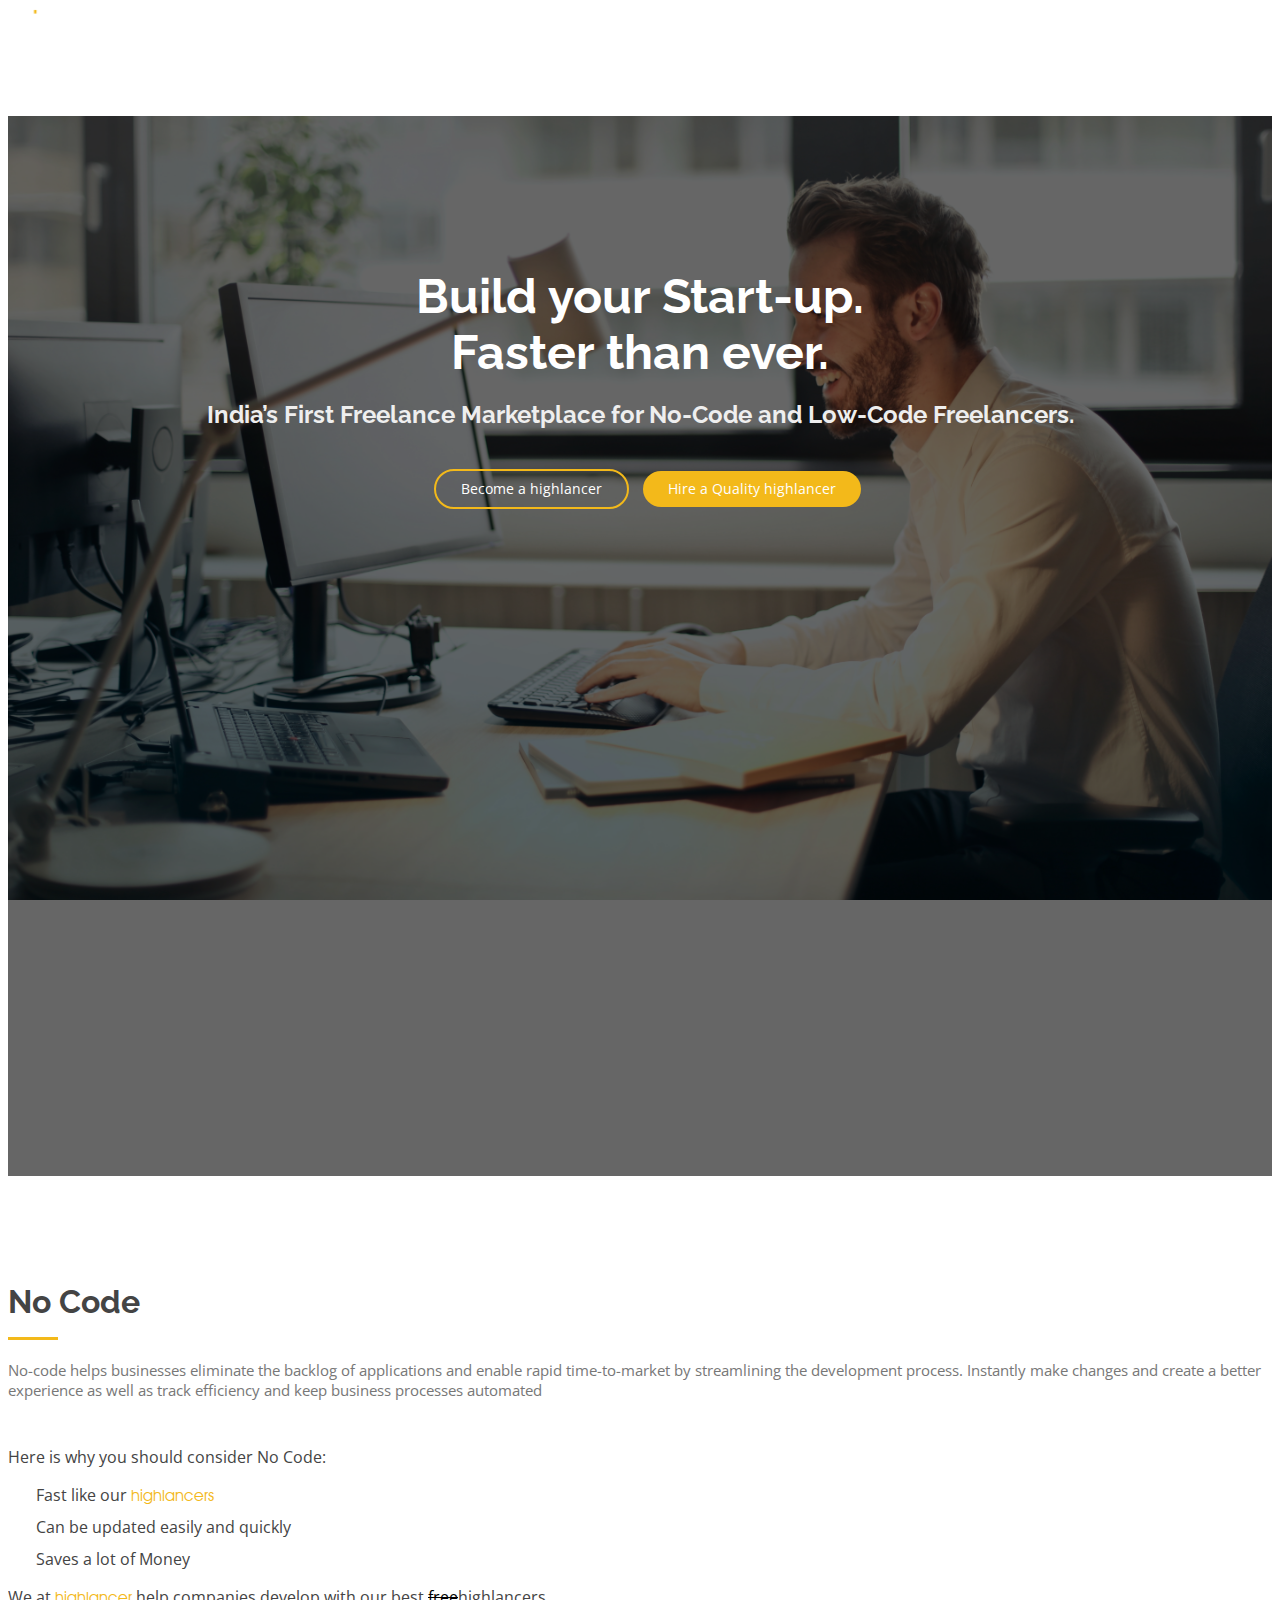
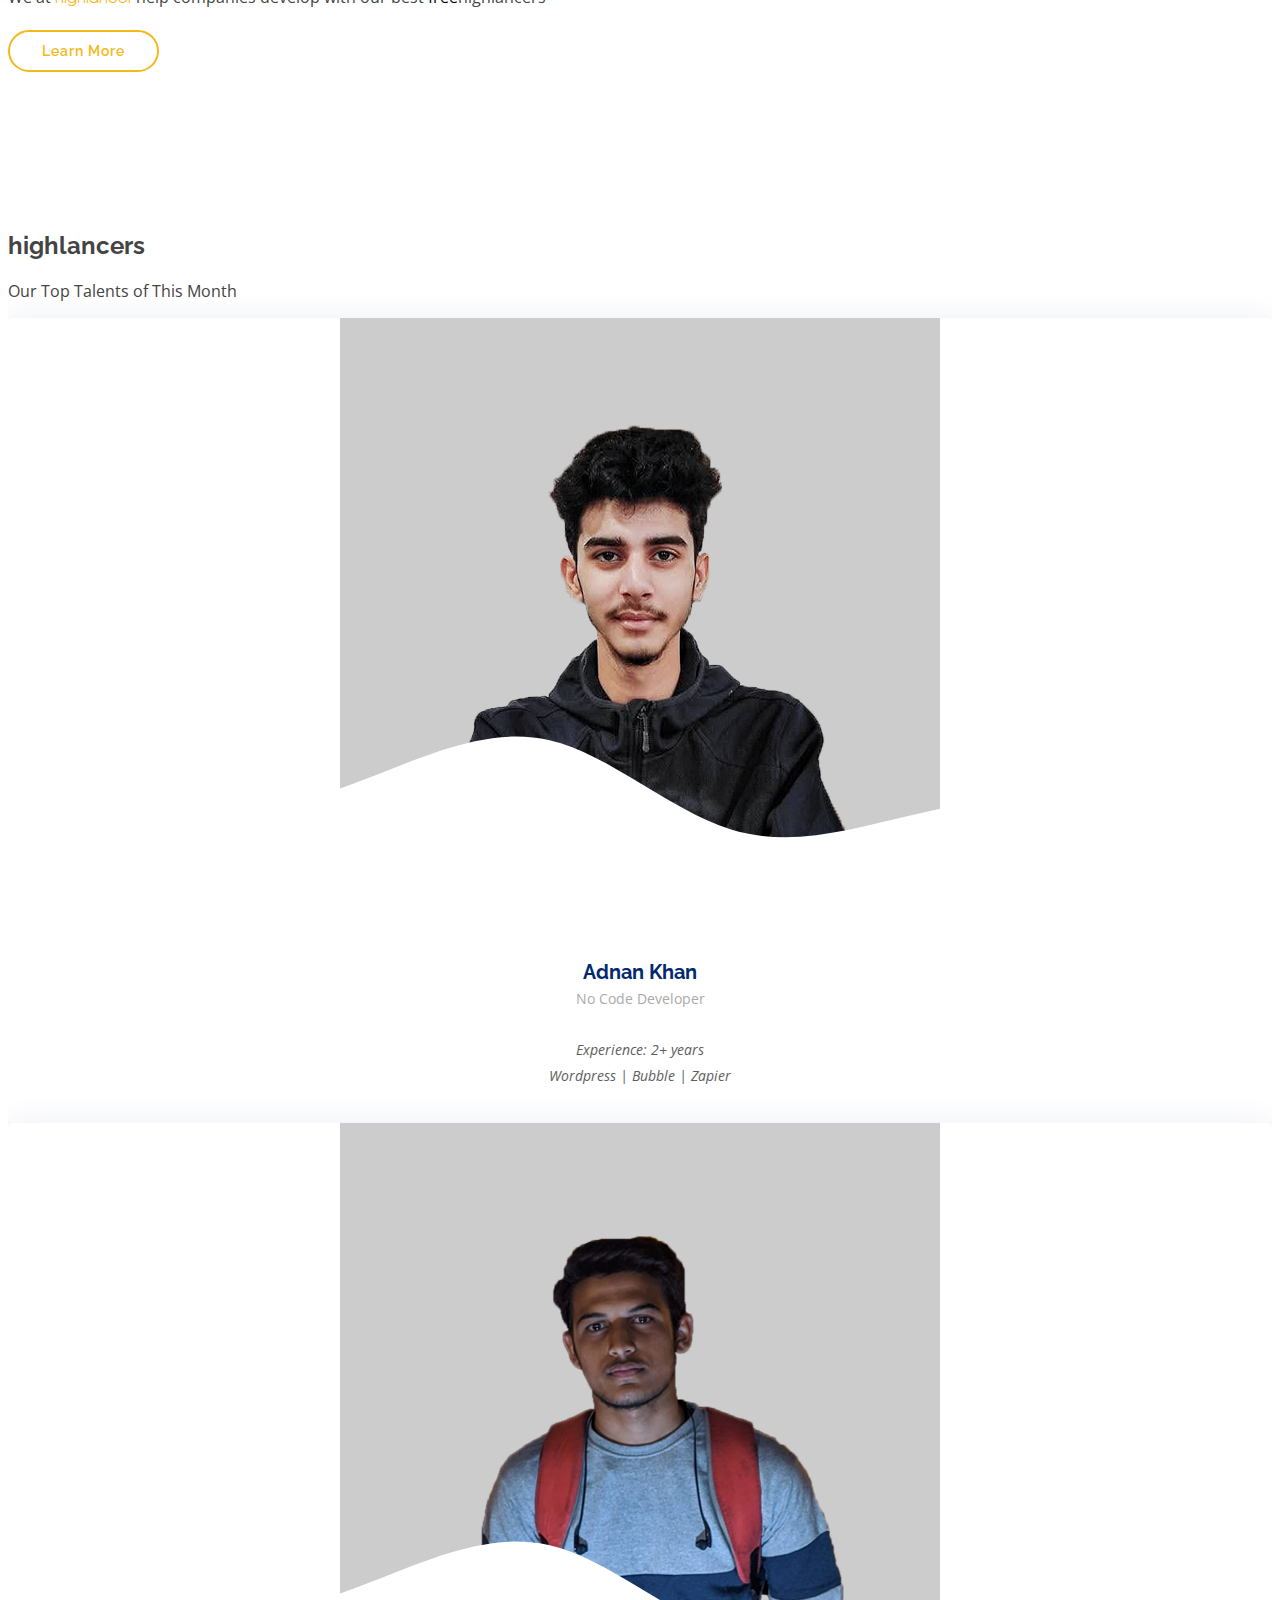
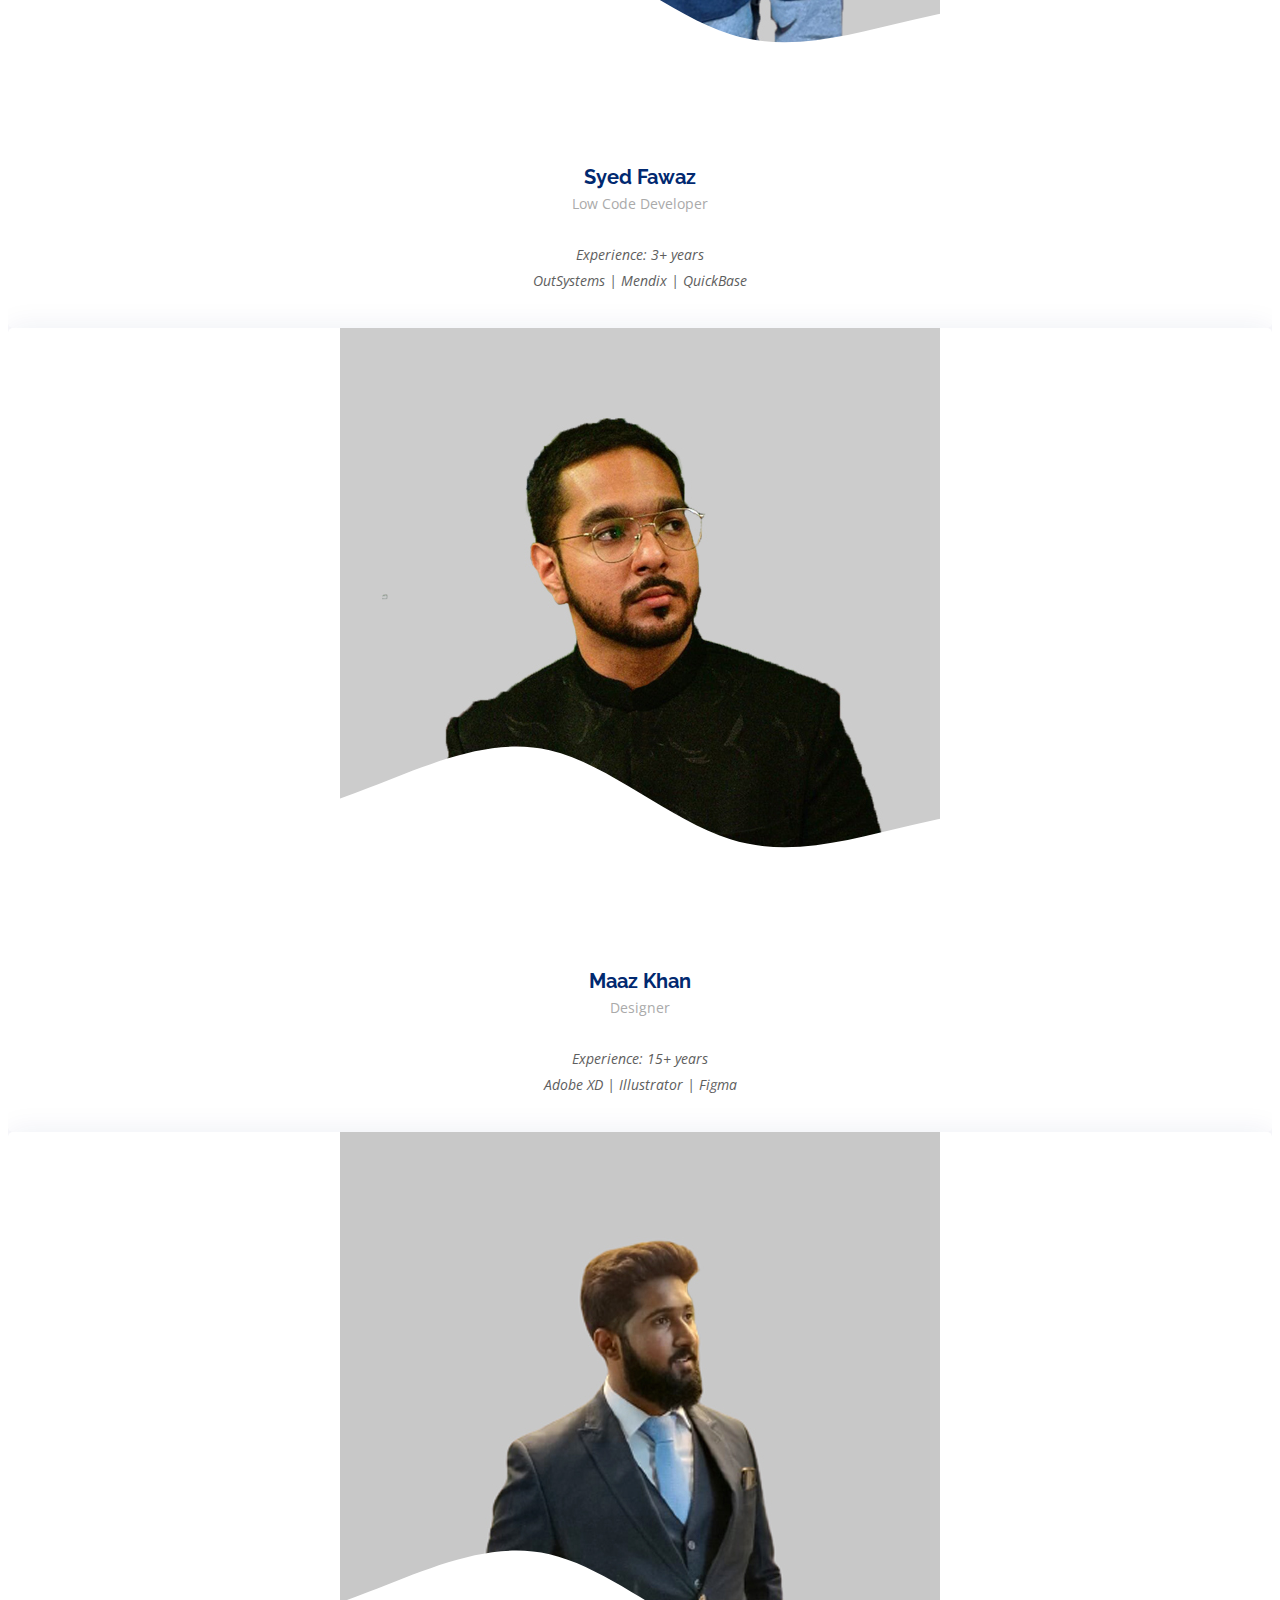
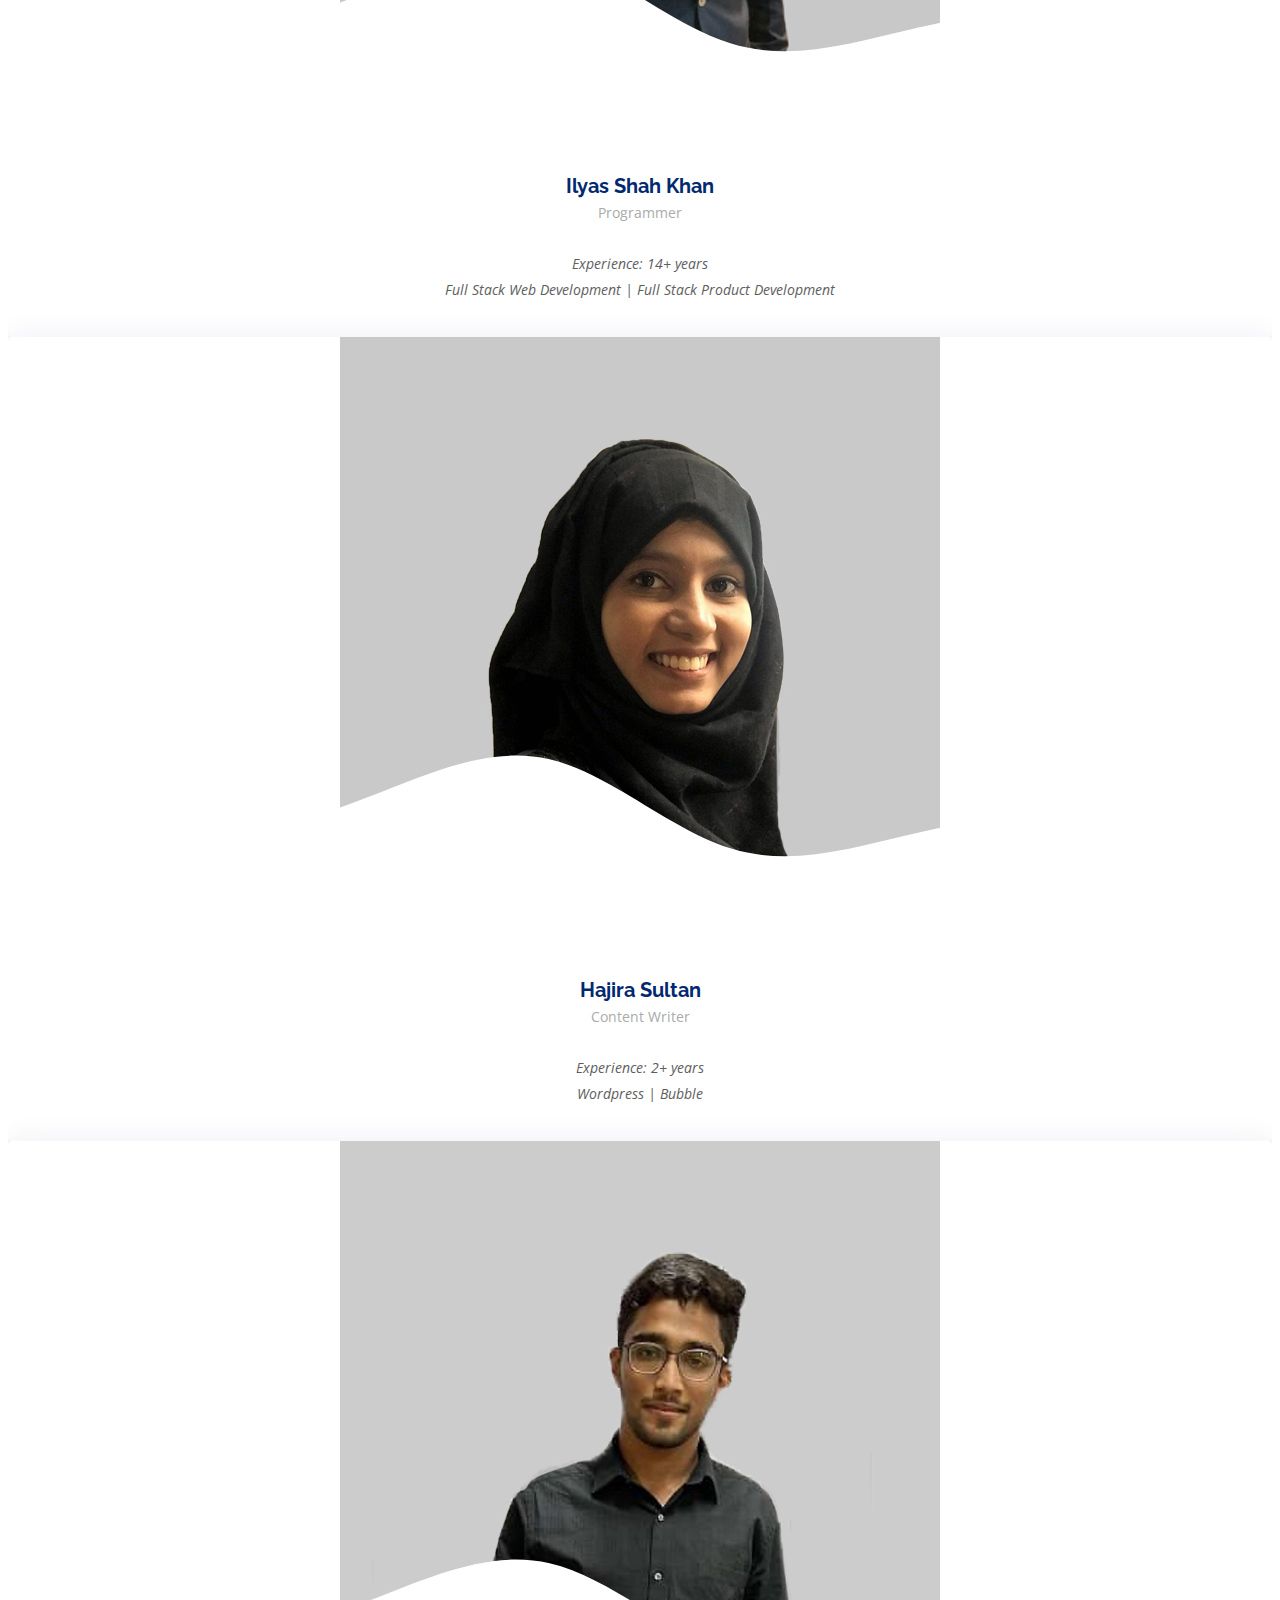
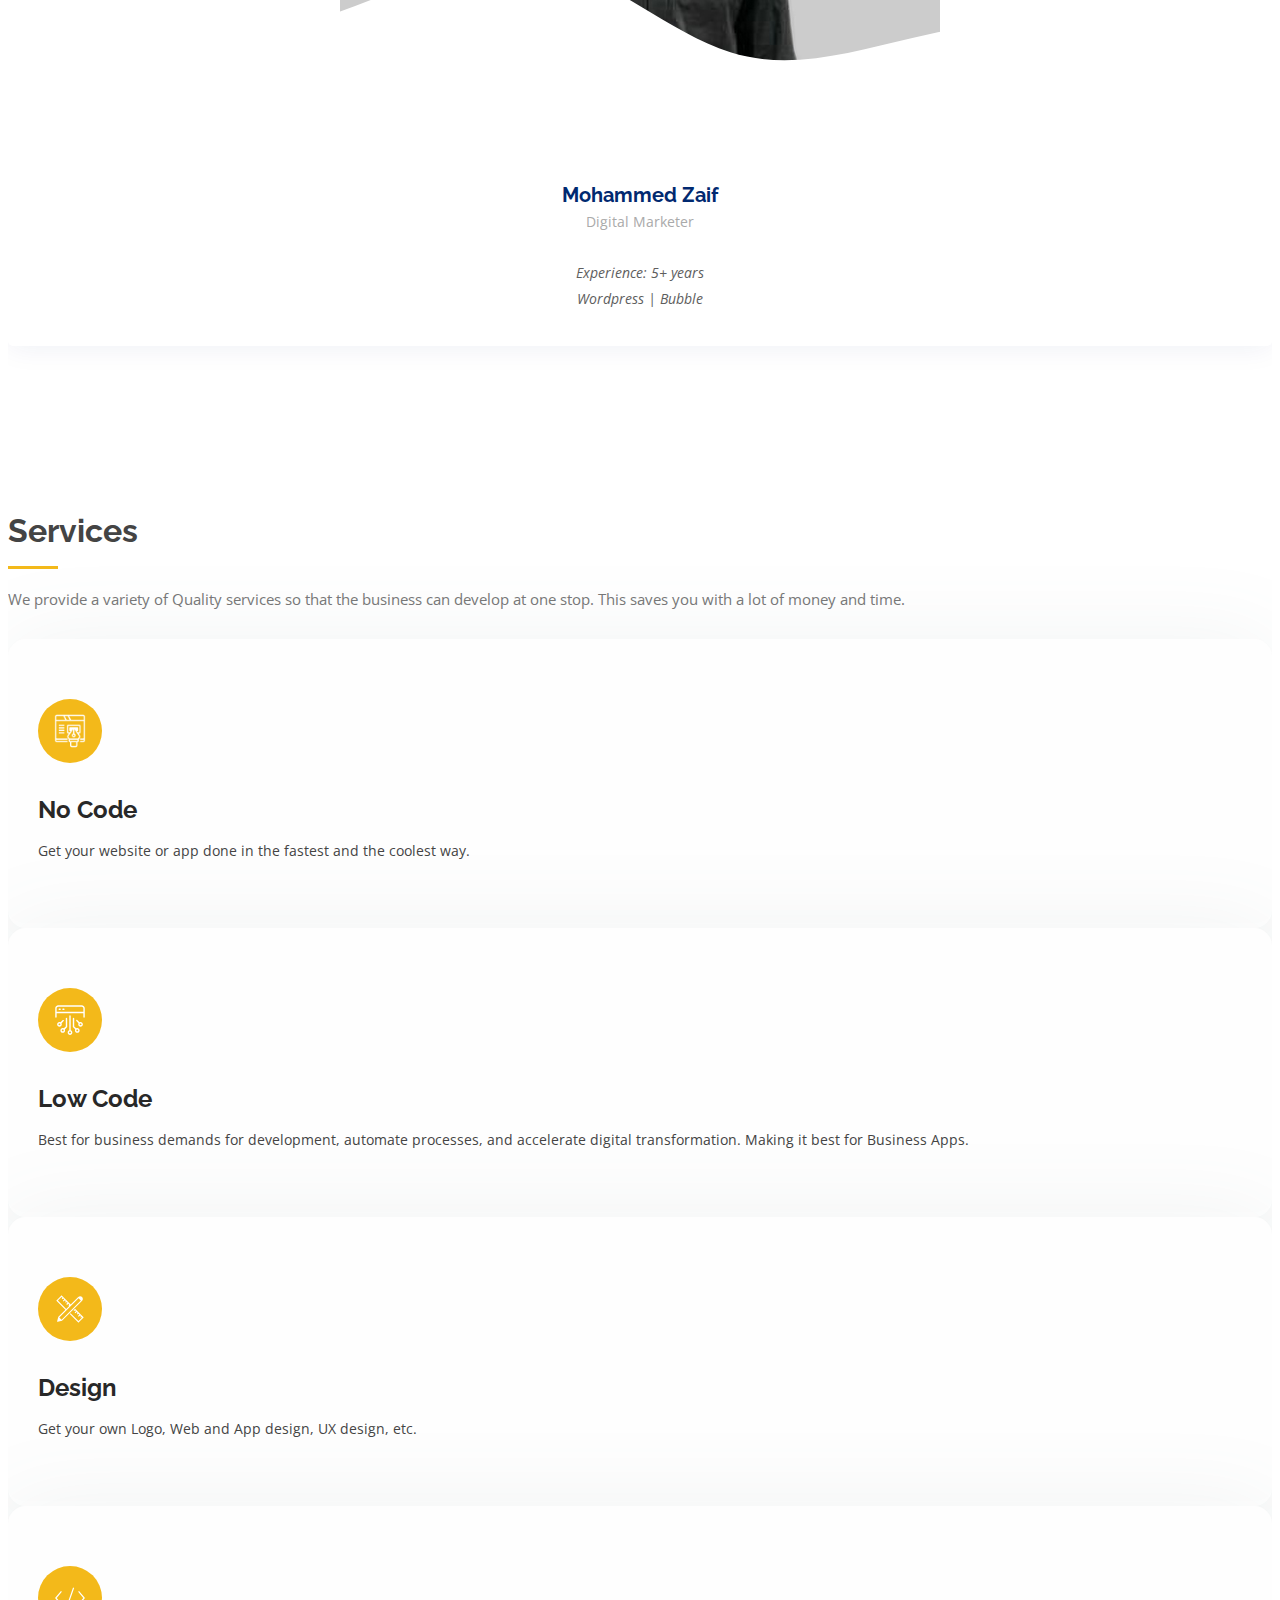
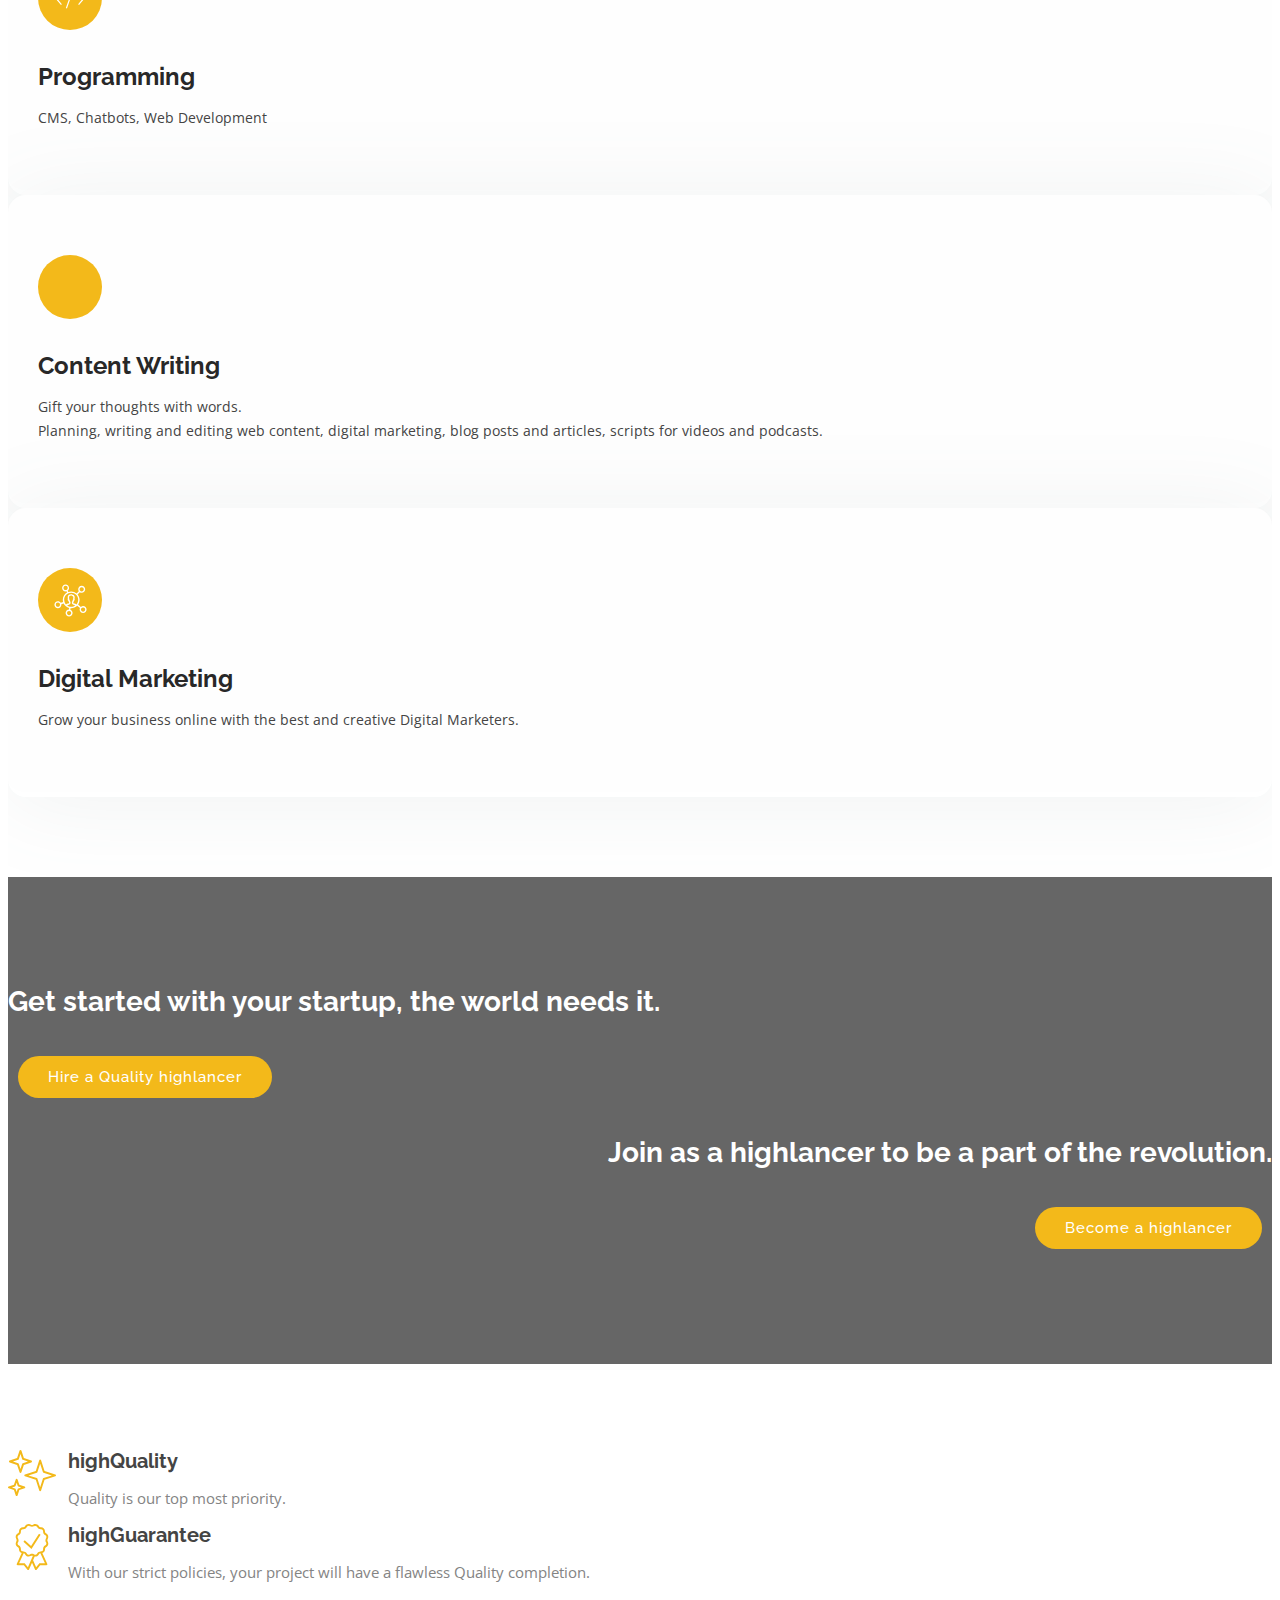
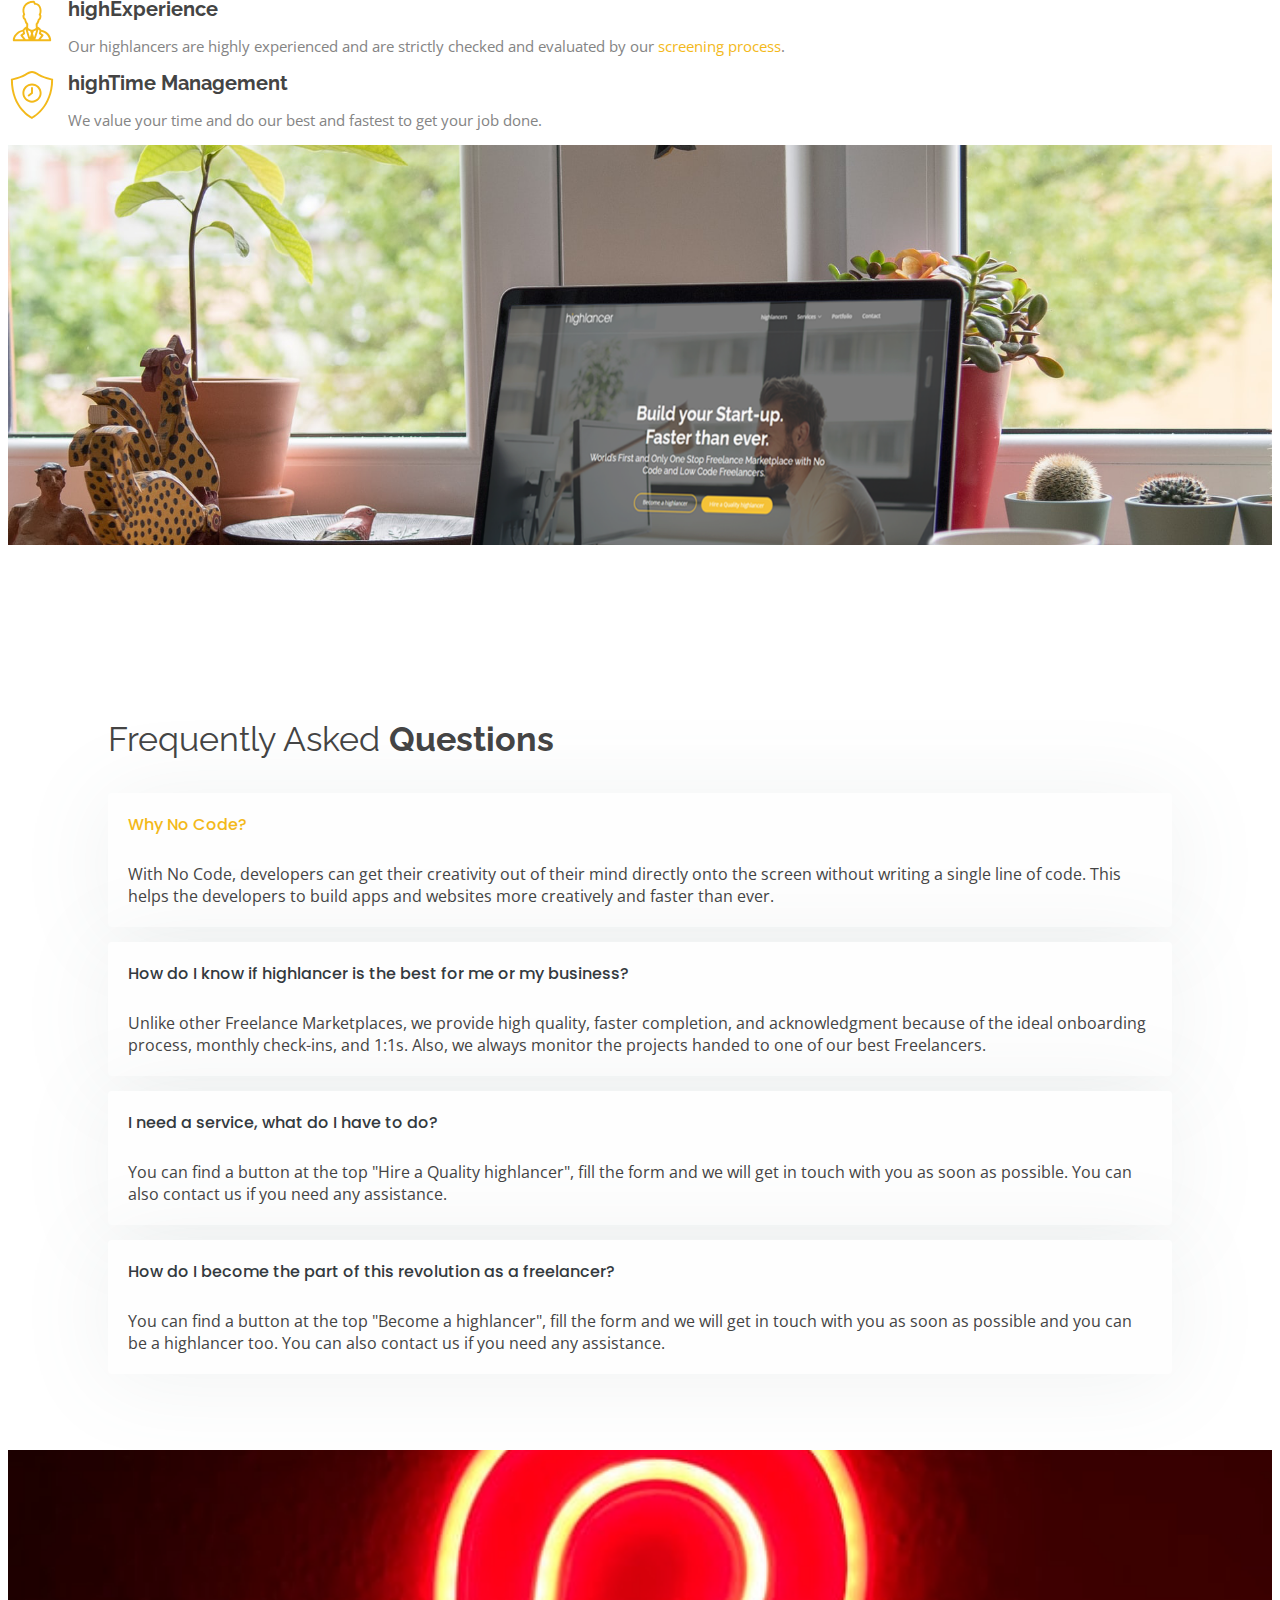
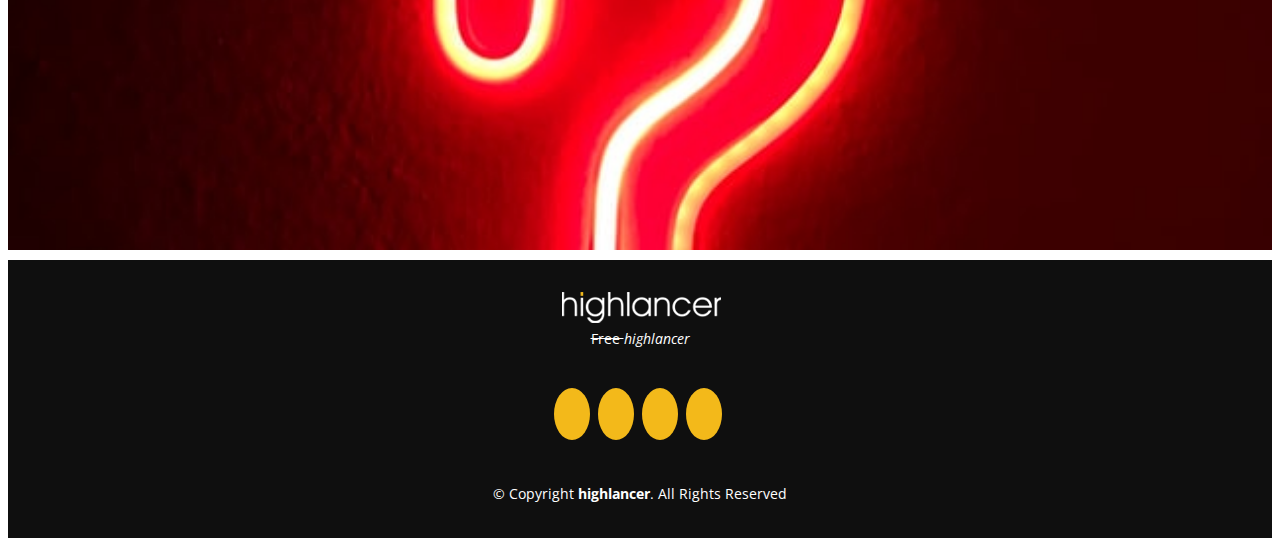
==== index.html @ 6fc4245f "Add files via upload" ====
<!DOCTYPE html>
<html lang="en">

<head>
  <meta charset="utf-8">
  <meta name="viewport" content="initial-scale=1, maximum-scale=1">
  
  <title>highlancer</title>
  <meta content="" name="description">
  <meta content="" name="keywords">

  <link rel="icon" type="image?svg+xml" href="/assets2/favicon w.svg">

  <link href="https://fonts.googleapis.com/css?family=Open+Sans:300,300i,400,400i,600,600i,700,700i|Raleway:300,300i,400,400i,500,500i,600,600i,700,700i|Poppins:300,300i,400,400i,500,500i,600,600i,700,700i" rel="stylesheet">

  <link href="assets/vendor/bootstrap/css/bootstrap.min.css" rel="stylesheet">
  <link href="assets/vendor/bootstrap-icons/bootstrap-icons.css" rel="stylesheet">
  <link href="assets/vendor/boxicons/css/boxicons.min.css" rel="stylesheet">
  <link href="assets/vendor/glightbox/css/glightbox.min.css" rel="stylesheet">
  <link href="assets/vendor/remixicon/remixicon.css" rel="stylesheet">
  <link href="assets/vendor/swiper/swiper-bundle.min.css" rel="stylesheet">

  <link href="assets/css/style.css" rel="stylesheet">
</head>

<body>

  <header id="header" class="fixed-top ">
    <div class="container-fluid">

      <div class="row justify-content-center">
        <div class="col-xl-9 d-flex align-items-center justify-content-lg-between">
          
          <a href="#hero" class="logo me-auto me-lg-0"><img src="/assets2/logo/transparent white6.png" alt="" class="img-fluid"></a>

          <nav id="navbar" class="navbar order-last order-lg-0">
            <ul>
            
              <li><a class="nav-link scrollto" href="#team">highlancers</a></li>
              <li class="dropdown"><a href="#services"><span>Services</span> <i class="bi bi-chevron-down"></i></a>
                <ul>
                  <li><a href="#">No-Code</a></li>
                  <li><a href="#">Low-Code</a></li>
                  <li><a href="#">Designing</a></li>
                  <li><a href="#">Programming</a></li>
                  <li><a href="#">Content Writing</a></li>
                  <li><a href="#">Digital Marketing</a></li>
                </ul>
              </li>
              <li><a class="nav-link scrollto " href="portfolio-details.html">Portfolio</a></li>
              <li><a class="nav-link scrollto" href="Contact.html">Contact</a></li>
              
            </ul>
            <i class="bi bi-list mobile-nav-toggle"></i>
          </nav>
        </div>
      </div>

    </div>
  </header>

  
  <section id="hero" class="d-flex flex-column justify-content-center">
    <div class="container">
      <div class="row justify-content-center">
        <div class="col-xl-8">
          <h1>Build your Start-up. <br> Faster than ever.</h1>
          <h2>India’s First Freelance Marketplace for No-Code and Low-Code Freelancers.</h2>
        
          <a href="/Freelancer Onboarding Form/fform.html" class="get-started-btn2 scrollto">Become a highlancer</a>
          <a href="/Client Onboarding Form/cform" class="get-started-btn scrollto">Hire a Quality highlancer</a>
        </div>
      </div>
    </div>
  </section>

  <main id="main">

 
    <section id="about" class="about">
      <div class="container">

        <div class="section-title">
          <h2>No Code</h2>
          <p>No-code helps businesses eliminate the backlog of applications and enable rapid time-to-market by streamlining the development process. Instantly make changes and create a better experience as well as track efficiency and keep business processes automated</p>
        </div>

        <div class="row content">
          <div class="col-lg-6">
            <p id="why">
              Here is why you should consider No Code:
            </p>
            <ul>
              <li><i class="ri-check-double-line"></i> Fast like our <span class="high">highlancers</span></li>
              <li><i class="ri-check-double-line"></i> Can be updated easily and quickly</li>
              <li><i class="ri-check-double-line"></i> Saves a lot of Money</li>
            </ul>
          </div>
          <div class="col-lg-6 pt-4 pt-lg-0">
            <p>
              We at <span class="high">highlancer</span> help companies develop with our best <span class="non-high">free</span>highlancers 
            </p>
            <a href="about.html" class="btn-learn-more">Learn More</a>
          </div>
        </div>
        
      </div>
    </section>

     
        <section id="team" class="team">

          <div class="container" data-aos="fade-up">
    
            <header class="section-header">
              <h2>highlancers</h2>
              <p>Our Top Talents of This Month</p>
            </header>
    
            <div class="row gy-4">
    
              <div class="col-lg-4 col-md-6 d-flex align-items-stretch" data-aos="fade-up" data-aos-delay="100">
                <div class="member">
                  <div class="member-img">
                    <img src="assets/img/highlancers/3.jpg" class="img-fluid" alt="">
                    <div class="social">
                      <a href=""><i class="bi bi-twitter"></i></a>
                      <a href=""><i class="bi bi-facebook"></i></a>
                      <a href=""><i class="bi bi-instagram"></i></a>
                      <a href=""><i class="bi bi-linkedin"></i></a>
                    </div>
                  </div>
                  <div class="member-info">
                    <h4>Adnan Khan</h4>
                    <span>No Code Developer</span>
                    <p>
                      Experience: 2+ years
                      <br>
                      Wordpress | Bubble | Zapier
                      
                    </p>
                    
                  </div>
                </div>
              </div>
    
              <div class="col-lg-4 col-md-6 d-flex align-items-stretch" data-aos="fade-up" data-aos-delay="200">
                <div class="member">
                  <div class="member-img">
                    <img src="assets/img/highlancers/2i.jpg" class="img-fluid" alt="">
                    <div class="social">
                      <a href=""><i class="bi bi-twitter"></i></a>
                      <a href=""><i class="bi bi-facebook"></i></a>
                      <a href=""><i class="bi bi-instagram"></i></a>
                      <a href=""><i class="bi bi-linkedin"></i></a>
                    </div>
                  </div>
                  <div class="member-info">
                    <h4>Syed Fawaz</h4>
                    <span>Low Code Developer</span>
                    <p>Experience: 3+ years
                      <br>
                      OutSystems | Mendix | QuickBase
                    
                    
                    </p>
                  </div>
                </div>
              </div>
    
              <div class="col-lg-4 col-md-6 d-flex align-items-stretch" data-aos="fade-up" data-aos-delay="300">
                <div class="member">
                  <div class="member-img">
                    <img src="assets/img/highlancers/6.jpg" class="img-fluid" alt="">
                    <div class="social">
                      <a href=""><i class="bi bi-twitter"></i></a>
                      <a href=""><i class="bi bi-facebook"></i></a>
                      <a href=""><i class="bi bi-instagram"></i></a>
                      <a href=""><i class="bi bi-linkedin"></i></a>
                    </div>
                  </div>
                  <div class="member-info">
                    <h4>Maaz Khan</h4>
                    <span>Designer</span>
                    <p>Experience: 15+ years
                      <br>
                      Adobe XD | Illustrator | Figma
                    
                      
                  </div>
                </div>
              </div>
              
              <div class="col-lg-4 col-md-6 d-flex align-items-stretch" data-aos="fade-up" data-aos-delay="100">
                <div class="member">
                  <div class="member-img">
                    <img src="assets/img/highlancers/8i.jpg" class="img-fluid" alt="">
                    <div class="social">
                      <a href=""><i class="bi bi-twitter"></i></a>
                      <a href=""><i class="bi bi-facebook"></i></a>
                      <a href=""><i class="bi bi-instagram"></i></a>
                      <a href=""><i class="bi bi-linkedin"></i></a>
                    </div>
                  </div>
                  <div class="member-info">
                    <h4>Ilyas Shah Khan</h4>
                    <span>Programmer</span>
                    <p>Experience: 14+ years
                      <br>
                      Full Stack Web Development | Full Stack Product Development
                      
                  </div>
                </div>
              </div>

              <div class="col-lg-4 col-md-6 d-flex align-items-stretch" data-aos="fade-up" data-aos-delay="400">
                <div class="member">
                  <div class="member-img">
                    <img src="assets/img/highlancers/7i.jpg" class="img-fluid" alt="">
                    <div class="social">
                      <a href=""><i class="bi bi-twitter"></i></a>
                      <a href=""><i class="bi bi-facebook"></i></a>
                      <a href=""><i class="bi bi-instagram"></i></a>
                      <a href=""><i class="bi bi-linkedin"></i></a>
                    </div>
                  </div>
                  <div class="member-info">
                    <h4>Hajira Sultan</h4>
                    <span>Content Writer</span>
                    <p>Experience: 2+ years
                      <br>
                      Wordpress | Bubble
                      
                  </div>
                </div>
              </div>
              
              <div class="col-lg-4 col-md-6 d-flex align-items-stretch" data-aos="fade-up" data-aos-delay="200">
                <div class="member">
                  <div class="member-img">
                    <img src="assets/img/highlancers/1iii.jpg" class="img-fluid" alt="">
                    <div class="social">
                      <a href=""><i class="bi bi-twitter"></i></a>
                      <a href=""><i class="bi bi-facebook"></i></a>
                      <a href=""><i class="bi bi-instagram"></i></a>
                      <a href=""><i class="bi bi-linkedin"></i></a>
                    </div>
                  </div>
                  <div class="member-info">
                    <h4>Mohammed Zaif</h4>
                    <span>Digital Marketer</span>
                    <p>Experience: 5+ years
                      <br>
                      Wordpress | Bubble
                      
                  </div>
                </div>
              </div>

            </div>
    
          </div>
    
        </section> 
        
         
    
    <section id="services" class="services">
      <div class="container">

        <div class="section-title">
          <h2>Services</h2>
          <p>We provide a variety of Quality services so that the business can develop at one stop. This saves you with a lot of money and time.</p>
        </div>

        <div class="row">
          
            <div class="col-lg-4 col-md-6 d-flex align-items-stretch">
              <div class="icon-box">
                <div class="icon">
                  <img src="/assets2/icons/no code.png" alt="" width="40">
                </div>
                <h4><a href="">No Code</a></h4>
                <p>Get your website or app done in the fastest and the coolest way.</p>
              </div>
            </div>
  
            <div class="col-lg-4 col-md-6 d-flex align-items-stretch mt-4 mt-md-0">
              <div class="icon-box">
                <div class="icon"><svg xmlns="http://www.w3.org/2000/svg" x="0px" y="0px"
                  width="30" height="30"
                  viewBox="0 0 172 172"
                  style=" fill:#fff;"><g fill="none" fill-rule="nonzero" stroke="none" stroke-width="1" stroke-linecap="butt" stroke-linejoin="miter" stroke-miterlimit="10" stroke-dasharray="" stroke-dashoffset="0" font-family="none" font-weight="none" font-size="none" text-anchor="none" style="mix-blend-mode: normal"><path d="M0,172v-172h172v172z" fill="none"></path><g fill="#ffffff"><path d="M18.8125,1.34375c-9.675,0 -17.46875,7.79375 -17.46875,17.46875v18.8125v30.90625c0,2.28437 1.74687,4.03125 4.03125,4.03125c2.28437,0 4.03125,-1.74688 4.03125,-4.03125v-21.5h153.1875v21.5c0,2.28437 1.74687,4.03125 4.03125,4.03125c2.28438,0 4.03125,-1.74688 4.03125,-4.03125v-49.71875c0,-9.675 -7.79375,-17.46875 -17.46875,-17.46875zM18.8125,9.40625h134.375c5.24062,0 9.40625,4.16563 9.40625,9.40625v20.15625h-153.1875v-20.15625c0,-5.24062 4.16563,-9.40625 9.40625,-9.40625zM24.1875,20.15625c-2.28438,0 -4.03125,1.74687 -4.03125,4.03125c0,2.28438 1.74687,4.03125 4.03125,4.03125h5.375c2.28438,0 4.03125,-1.74687 4.03125,-4.03125c0,-2.28438 -1.74687,-4.03125 -4.03125,-4.03125zM45.6875,20.15625c-2.28438,0 -4.03125,1.74687 -4.03125,4.03125c0,2.28438 1.74687,4.03125 4.03125,4.03125h5.375c2.28438,0 4.03125,-1.74687 4.03125,-4.03125c0,-2.28438 -1.74687,-4.03125 -4.03125,-4.03125zM86,58.45313c-2.28437,0 -4.03125,1.74687 -4.03125,4.03125v82.64063c-5.50938,1.74687 -9.40625,6.85313 -9.40625,12.76563c0,7.39063 6.04688,13.4375 13.4375,13.4375c7.39063,0 13.4375,-6.04687 13.4375,-13.4375c0,-6.04687 -3.89688,-11.15312 -9.40625,-12.76562v-82.64062c0,-2.28438 -1.74688,-4.03125 -4.03125,-4.03125zM65.84375,73.23438c-2.28438,0 -4.03125,1.74688 -4.03125,4.03125v45.4198l-11.28803,11.2854c-1.88125,-0.94063 -4.03072,-1.4776 -6.18072,-1.4776c-7.39062,0 -13.4375,6.04688 -13.4375,13.4375c0,7.39063 6.04688,13.4375 13.4375,13.4375c7.39063,0 13.4375,-6.04687 13.4375,-13.4375c0,-2.28438 -0.53697,-4.29948 -1.4776,-6.18073l12.4953,-12.49792c0.67188,-0.80625 1.07605,-1.8802 1.07605,-2.9552v-47.03125c0,-2.28437 -1.74688,-4.03125 -4.03125,-4.03125zM106.15625,73.23438c-2.28437,0 -4.03125,1.74688 -4.03125,4.03125v47.03125c0,1.075 0.40365,2.14947 1.2099,2.82135l12.4953,12.49792c-0.94063,1.88125 -1.4776,4.03073 -1.4776,6.18073c0,7.39063 6.04688,13.4375 13.4375,13.4375c7.39063,0 13.4375,-6.04687 13.4375,-13.4375c0,-7.39062 -6.04687,-13.4375 -13.4375,-13.4375c-2.28437,0 -4.29947,0.53697 -6.18072,1.4776l-11.42187,-11.15155v-45.4198c0,-2.28437 -1.74688,-4.03125 -4.03125,-4.03125zM124.91888,85.19428c-1.02461,0 -2.03242,0.40365 -2.77148,1.2099c-1.6125,1.6125 -1.6125,4.16458 0,5.6427l12.4953,12.49792c-0.94063,1.88125 -1.4776,4.03073 -1.4776,6.18073c-0.13437,7.525 5.91303,13.57135 13.30365,13.57135c7.39063,0 13.4375,-6.04687 13.4375,-13.4375c0,-7.39062 -6.04687,-13.4375 -13.4375,-13.4375c-2.28438,0 -4.29948,0.53697 -6.18073,1.4776l-12.49792,-12.4953c-0.80625,-0.80625 -1.84661,-1.2099 -2.87121,-1.2099zM47.047,85.34387c-1.0582,-0.0168 -2.09803,0.3879 -2.8371,1.19415l-12.49793,12.4953c-1.88125,-0.94063 -4.03072,-1.4776 -6.18072,-1.4776c-7.39062,0 -13.4375,6.04688 -13.4375,13.4375c0,7.39063 6.04688,13.4375 13.4375,13.4375c7.39063,0 13.4375,-6.04687 13.4375,-13.4375c0,-2.28437 -0.53697,-4.29947 -1.4776,-6.18072l12.4953,-12.49792c1.6125,-1.6125 1.6125,-4.16458 0,-5.6427c-0.80625,-0.87344 -1.88125,-1.31121 -2.93945,-1.328zM25.53125,105.48438c2.95625,0 5.375,2.41875 5.375,5.375c0,2.95625 -2.41875,5.375 -5.375,5.375c-2.95625,0 -5.375,-2.41875 -5.375,-5.375c0,-2.95625 2.41875,-5.375 5.375,-5.375zM146.46875,105.48438c2.95625,0 5.375,2.41875 5.375,5.375c0,2.95625 -2.41875,5.375 -5.375,5.375c-2.95625,0 -5.375,-2.41875 -5.375,-5.375c0,-2.95625 2.41875,-5.375 5.375,-5.375zM44.34375,140.42188c2.95625,0 5.375,2.41875 5.375,5.375c0,2.95625 -2.41875,5.375 -5.375,5.375c-2.95625,0 -5.375,-2.41875 -5.375,-5.375c0,-2.95625 2.41875,-5.375 5.375,-5.375zM127.65625,140.42188c2.95625,0 5.375,2.41875 5.375,5.375c0,2.95625 -2.41875,5.375 -5.375,5.375c-2.95625,0 -5.375,-2.41875 -5.375,-5.375c0,-2.95625 2.41875,-5.375 5.375,-5.375zM86,152.51563c2.95625,0 5.375,2.41875 5.375,5.375c0,2.95625 -2.41875,5.375 -5.375,5.375c-2.95625,0 -5.375,-2.41875 -5.375,-5.375c0,-2.95625 2.41875,-5.375 5.375,-5.375z"></path></g></g></svg></div>
                <h4><a href="">Low Code</a></h4>
                <p>Best for business demands for development, automate processes, and accelerate digital transformation. Making it best for Business Apps.</p>
              </div>
            </div>
          

          <div class="col-lg-4 col-md-6 d-flex align-items-stretch mt-4 mt-lg-0">
            <div class="icon-box">
              <div class="icon"><svg xmlns="http://www.w3.org/2000/svg" x="0px" y="0px"
                width="28" height="28"
                viewBox="0 0 172 172"
                style=" fill:#fff;"><g fill="none" fill-rule="nonzero" stroke="none" stroke-width="1" stroke-linecap="butt" stroke-linejoin="miter" stroke-miterlimit="10" stroke-dasharray="" stroke-dashoffset="0" font-family="none" font-weight="none" font-size="none" text-anchor="none" style="mix-blend-mode: normal"><path d="M0,172v-172h172v172z" fill="none"></path><g fill="#ffffff"><path d="M34.185,1.8275l-2.4725,2.365l-27.52,27.52l-2.365,2.4725l2.365,2.4725l53.75,53.75l-43.1075,43.1075c-0.44344,0.40313 -0.77937,0.92719 -0.9675,1.505l-6.88,25.8c-0.30906,1.1825 0.04031,2.43219 0.90031,3.29219c0.86,0.86 2.10969,1.20938 3.29219,0.90031l25.8,-6.88c0.57781,-0.18812 1.10188,-0.52406 1.505,-0.9675l118.895,-118.895c-0.01344,0.01344 2.795,-2.795 2.795,-2.795c6.54406,-6.54406 6.53063,-17.11937 0,-23.65c-6.54406,-6.54406 -17.10594,-6.53062 -23.65,0l-46.1175,46.1175l-53.75,-53.75zM34.185,11.61l5.59,5.59l-4.4075,4.4075l4.945,4.945l4.4075,-4.4075l5.375,5.375l-7.8475,7.8475l4.945,4.945l7.8475,-7.8475l5.375,5.375l-4.4075,4.4075l4.945,4.945l4.4075,-4.4075l5.375,5.375l-7.8475,7.8475l4.945,4.945l7.8475,-7.8475l5.375,5.375l-4.4075,4.4075l4.4075,4.4075l-18.1675,18.1675l-51.2775,-51.2775zM138.5675,19.4575l13.975,13.975l-118.25,118.25l-13.975,-13.975zM116.96,84.6025l-2.4725,2.365l-6.88,6.88l4.945,4.945l4.4075,-4.4075l5.375,5.375l-7.8475,7.8475l4.945,4.945l7.8475,-7.8475l5.375,5.375l-4.4075,4.4075l4.945,4.945l4.4075,-4.4075l5.375,5.375l-7.8475,7.8475l4.945,4.945l7.8475,-7.8475l5.375,5.375l-4.4075,4.4075l4.945,4.945l4.4075,-4.4075l2.15,2.15l-22.575,22.575l-48.375,-48.2675l-4.8375,4.8375l50.74,50.8475l2.4725,2.365l2.4725,-2.365l27.52,-27.52l2.365,-2.4725l-2.365,-2.4725z"></path></g></g></svg></div>
              <h4><a href="">Design</a></h4>
              <p>Get your own Logo, Web and App design, UX design, etc.</p>
            </div>
          </div>

          <div class="col-lg-4 col-md-6 d-flex align-items-stretch mt-4">
            <div class="icon-box">
              <div class="icon"><svg xmlns="http://www.w3.org/2000/svg" x="0px" y="0px"
                width="30" height="30"
                viewBox="0 0 172 172"
                style=" fill:#000000;"><g fill="none" fill-rule="nonzero" stroke="none" stroke-width="1" stroke-linecap="butt" stroke-linejoin="miter" stroke-miterlimit="10" stroke-dasharray="" stroke-dashoffset="0" font-family="none" font-weight="none" font-size="none" text-anchor="none" style="mix-blend-mode: normal"><path d="M0,172v-172h172v172z" fill="none"></path><g fill="#ffffff"><path d="M103.415,26.3375l-41.28,116.96l6.45,2.365l41.28,-116.96zM34.185,45.9025l-31.7125,37.84l-1.8275,2.2575l1.8275,2.2575l31.7125,37.84l5.2675,-4.515l-29.67,-35.5825l29.67,-35.5825zM137.815,45.9025l-5.2675,4.515l29.67,35.5825l-29.67,35.5825l5.2675,4.515l31.7125,-37.84l1.8275,-2.2575l-1.8275,-2.2575z"></path></g></g></svg></div>
              <h4><a href="">Programming</a></h4>
              <p>CMS, Chatbots, Web Development &nbsp;&nbsp;&nbsp;&nbsp;&nbsp;&nbsp;&nbsp;&nbsp;&nbsp;&nbsp;&nbsp;&nbsp;&nbsp;&nbsp;&nbsp;&nbsp;&nbsp;&nbsp;&nbsp;&nbsp;&nbsp;&nbsp;&nbsp;&nbsp;&nbsp;&nbsp;&nbsp;&nbsp;&nbsp;&nbsp;&nbsp;&nbsp;&nbsp;&nbsp;&nbsp;&nbsp;&nbsp;&nbsp;&nbsp;&nbsp;&nbsp;&nbsp;&nbsp;&nbsp;&nbsp;&nbsp;</p>
            </div>
          </div>

          <div class="col-lg-4 col-md-6 d-flex align-items-stretch mt-4">
            <div class="icon-box">
              <div class="icon"><i class="bx bx-file"></i></div>
              <h4><a href="">Content Writing</a></h4>
              <p>Gift your thoughts with words. <br>Planning, writing and editing web content, digital marketing, blog posts and articles, scripts for videos and podcasts.</p>
            </div>
          </div>

          <div class="col-lg-4 col-md-6 d-flex align-items-stretch mt-4">
            <div class="icon-box">
              <div class="icon"><svg xmlns="http://www.w3.org/2000/svg" x="0px" y="0px"
                width="35" height="35"
                viewBox="0 0 172 172"
                style=" fill:#000000;"><g fill="none" fill-rule="nonzero" stroke="none" stroke-width="1" stroke-linecap="butt" stroke-linejoin="miter" stroke-miterlimit="10" stroke-dasharray="" stroke-dashoffset="0" font-family="none" font-weight="none" font-size="none" text-anchor="none" style="mix-blend-mode: normal"><path d="M0,172v-172h172v172z" fill="none"></path><g fill="#ffffff"><path d="M61.92,6.88c-9.45855,0 -17.2,7.74145 -17.2,17.2c0,9.45855 7.74145,17.2 17.2,17.2c1.39648,0 2.73574,-0.21267 4.03797,-0.53078l2.87563,6.10063c-12.33538,7.14739 -20.6736,20.46032 -20.6736,35.71015c0,3.93642 0.59152,7.7322 1.62594,11.34125l-11.26734,3.48703c-3.06781,-4.76134 -8.38604,-7.94828 -14.4386,-7.94828c-9.45855,0 -17.2,7.74145 -17.2,17.2c0,9.45855 7.74145,17.2 17.2,17.2c9.45855,0 17.2,-7.74145 17.2,-17.2c0,-0.96285 -0.10123,-1.90096 -0.25531,-2.82187l11.22703,-3.46688c5.25495,10.93558 15.16415,19.19328 27.16391,22.20547l-1.03469,8.19688c-9.11733,0.39294 -16.46094,7.95695 -16.46094,17.1664c0,9.45855 7.74145,17.2 17.2,17.2c9.45855,0 17.2,-7.74145 17.2,-17.2c0,-7.32294 -4.66156,-13.56892 -11.1464,-16.03765l1.03469,-8.21031c1.07015,0.0836 2.14052,0.16797 3.23172,0.16797c11.52903,0 21.95742,-4.76644 29.455,-12.41625l13.85406,11.38156c-1.25268,2.38217 -2.02906,5.05023 -2.02906,7.91469c0,9.45855 7.74145,17.2 17.2,17.2c9.45855,0 17.2,-7.74145 17.2,-17.2c0,-9.45855 -7.74145,-17.2 -17.2,-17.2c-4.1124,0 -7.84911,1.52568 -10.81719,3.95735l-13.82047,-11.34797c4.67347,-6.68986 7.43765,-14.80994 7.43765,-23.56937c0,-10.14254 -3.69582,-19.43108 -9.78922,-26.6264l10.64922,-10.64922c2.72,1.80565 5.96962,2.87563 9.46,2.87563c9.45855,0 17.2,-7.74145 17.2,-17.2c0,-9.45855 -7.74145,-17.2 -17.2,-17.2c-9.45855,0 -17.2,7.74145 -17.2,17.2c0,3.49038 1.06997,6.74 2.87563,9.46l-10.64922,10.64922c-7.19533,-6.0934 -16.48386,-9.78922 -26.6264,-9.78922c-5.06176,0 -9.89261,0.96503 -14.37813,2.64047l-2.88906,-6.13422c4.18666,-3.14517 6.94719,-8.09862 6.94719,-13.70625c0,-9.45855 -7.74145,-17.2 -17.2,-17.2zM61.92,13.76c5.74032,0 10.32,4.57968 10.32,10.32c0,5.74032 -4.57968,10.32 -10.32,10.32c-5.74032,0 -10.32,-4.57968 -10.32,-10.32c0,-5.74032 4.57968,-10.32 10.32,-10.32zM141.04,20.64c5.74032,0 10.32,4.57968 10.32,10.32c0,5.74032 -4.57968,10.32 -10.32,10.32c-5.74032,0 -10.32,-4.57968 -10.32,-10.32c0,-5.74032 4.57968,-10.32 10.32,-10.32zM89.44,48.16c19.03934,0 34.4,15.36066 34.4,34.4c0,8.84747 -3.34655,16.8715 -8.80828,22.95797c-2.96458,-2.29189 -6.50363,-3.28908 -9.39953,-4.19922c-1.88287,-0.59176 -3.54803,-1.14086 -4.62922,-1.6864c-0.89292,-0.45056 -1.08204,-0.74029 -1.24297,-0.98766v-3.64828c0.08476,-0.12866 0.30905,-0.25322 0.3964,-0.38297c0.50394,-0.74829 0.94138,-1.56376 1.34375,-2.45234c0.56118,-1.2393 0.84994,-2.66255 1.16906,-4.05813c0.39719,-0.28101 0.96944,-0.2388 1.35047,-0.61812c1.20242,-1.19709 2.16663,-2.96426 2.56656,-5.17344v-0.02015l0.00672,-0.02688c0.229,-1.37954 0.13673,-2.6562 -0.20156,-3.80281c-0.08167,-0.27675 -0.50538,-0.51513 -0.60469,-0.79281c0.51836,-2.18727 0.87684,-4.44339 0.85328,-7.17562c-0.02114,-2.57874 -0.5433,-5.37418 -2.12313,-7.86094c-1.45748,-2.29419 -4.07782,-4.0539 -7.25625,-4.68297c-0.81449,-0.70375 -1.47081,-1.68199 -2.41203,-2.03578c-1.68926,-0.63496 -3.50258,-0.87344 -5.4086,-0.87344c-5.37762,0 -9.83907,1.53758 -12.8664,4.50156c-3.02734,2.96398 -4.36432,7.12606 -4.3336,11.43531c0.01514,1.98834 0.32295,4.35055 0.81297,6.75235c-0.08944,0.25769 -0.48866,0.47571 -0.56437,0.73235c-0.32394,1.09802 -0.3884,2.329 -0.19485,3.64156c0.2386,2.31608 1.25711,4.24249 2.52625,5.44219c0.42145,0.39839 0.98688,0.3408 1.40422,0.61812c0.31954,1.37347 0.60266,2.7765 1.15563,3.99766c0.40237,0.88858 0.83981,1.70405 1.34375,2.45234c0.08738,0.12976 0.31166,0.25432 0.3964,0.38297v3.64828c-0.16092,0.24737 -0.35005,0.5371 -1.24297,0.98766c-1.08119,0.54555 -2.74634,1.09464 -4.62922,1.6864c-2.89591,0.91014 -6.43495,1.90733 -9.39953,4.19922c-5.46173,-6.08647 -8.80828,-14.1105 -8.80828,-22.95797c0,-19.03934 15.36066,-34.4 34.4,-34.4zM89.44,61.92c1.27943,0 2.36141,0.19378 2.98985,0.43c0.62844,0.23622 0.67359,0.43373 0.59797,0.28219l0.81969,1.6461l1.8275,0.22844c1.7084,0.21314 2.39359,0.8082 3.03687,1.82078c0.64329,1.01258 1.03487,2.60131 1.04813,4.21937c0.0258,2.98723 -0.31896,5.60619 -0.65844,6.5575l-1.02797,2.86891l1.72672,0.86672c0.00256,0.10478 0.02564,0.13672 0.00672,0.26875c-0.17376,0.92546 -0.46674,1.28928 -0.62485,1.45125h-2.53969l-0.30235,3.09735c-0.08373,0.8414 -0.55539,2.44006 -1.10859,3.66172c-0.27661,0.61083 -0.57478,1.14744 -0.77938,1.45125c-0.05566,0.08265 -0.07956,0.08365 -0.12765,0.12094l-1.44453,0.72562v8.82844l0.26203,0.63828c0.97331,2.33594 2.90869,3.75711 4.75687,4.68969c1.84819,0.93257 3.78428,1.51223 5.66391,2.10297c2.35329,0.73961 4.46745,1.53657 6.1275,2.4725c-5.68047,4.14165 -12.66082,6.61125 -20.25031,6.61125c-7.5895,0 -14.56984,-2.4696 -20.25031,-6.61125c1.66005,-0.93593 3.77421,-1.73289 6.1275,-2.4725c1.87963,-0.59074 3.81572,-1.17039 5.66391,-2.10297c1.84819,-0.93257 3.78357,-2.35375 4.75687,-4.68969l0.26203,-0.63828v-8.82844l-1.44453,-0.72562c-0.04809,-0.03729 -0.072,-0.03829 -0.12765,-0.12094c-0.20461,-0.30382 -0.50278,-0.84042 -0.77938,-1.45125c-0.5532,-1.22166 -1.02485,-2.82032 -1.10859,-3.66172l-0.30235,-3.09735h-2.64047c-0.02319,-0.00928 -0.03683,0.00256 -0.05375,-0.01344c-0.13939,-0.13179 -0.36227,-0.33313 -0.43672,-1.15563l-0.01344,-0.12765l-0.02016,-0.12765c-0.02442,-0.14713 0.00362,-0.18039 0.00672,-0.29563l1.51172,-0.75922l-0.73234,-2.71438c-0.58005,-2.15264 -0.72287,-4.30325 -0.73906,-6.44328c-0.02088,-2.92852 0.77811,-5.00186 2.27094,-6.46344c1.49282,-1.46158 3.93572,-2.53969 8.04906,-2.53969zM24.08,96.32c5.74032,0 10.32,4.57968 10.32,10.32c0,5.74032 -4.57968,10.32 -10.32,10.32c-5.74032,0 -10.32,-4.57968 -10.32,-10.32c0,-5.74032 4.57968,-10.32 10.32,-10.32zM147.92,120.4c5.74032,0 10.32,4.57968 10.32,10.32c0,5.74032 -4.57968,10.32 -10.32,10.32c-5.74032,0 -10.32,-4.57968 -10.32,-10.32c0,-5.74032 4.57968,-10.32 10.32,-10.32zM79.12,137.6c5.74032,0 10.32,4.57968 10.32,10.32c0,5.74032 -4.57968,10.32 -10.32,10.32c-5.74032,0 -10.32,-4.57968 -10.32,-10.32c0,-5.74032 4.57968,-10.32 10.32,-10.32z"></path></g></g></svg></div>
              <h4><a href="">Digital Marketing</a></h4>
              <p>Grow your business online with the best and creative Digital Marketers.</p>
            </div>
          </div>

        </div>

      </div>
    </section>

  
    <section id="cta" class="cta">
      <div class="container">

        <div class="row">
          <div class="text-center text-lg-start">
            <h3>Get started with your startup, the world needs it.</h3>
            <div class="cta-btn-container text-center">
              <a class="cta-btn align-middle text-dark" href="Client Onboarding Form/cform.html">Hire a Quality highlancer</a>
            </div>
          </div>
          <div class="text-center2 text-lg-start">
            <h3>Join as a highlancer to be a part of the revolution.</h3>
            <div class="cta-btn-container text-center">
              <a class="cta-btn align-middle text-dark" href="Freelancer Onboarding Form/fform.html">Become a highlancer</a>
            </div>
        </div>

      </div>
    </section>


    <section id="features" class="features">
      <div class="container">

        <div class="row">
          <div class="col-lg-6 order-2 order-lg-1">

            <div class="icon-box mt-5 mt-lg-0">
              <svg xmlns="http://www.w3.org/2000/svg" x="0px" y="0px"
              width="48" height="48"
              viewBox="0 0 172 172"
              style=" fill:#000000;"><g fill="none" fill-rule="nonzero" stroke="none" stroke-width="1" stroke-linecap="butt" stroke-linejoin="miter" stroke-miterlimit="10" stroke-dasharray="" stroke-dashoffset="0" font-family="none" font-weight="none" font-size="none" text-anchor="none" style="mix-blend-mode: normal"><path d="M0,172v-172h172v172z" fill="none"></path><g fill="#f3b91a"><path d="M44.54531,3.44672c-1.41469,0.07085 -2.64136,1.00152 -3.09063,2.34484l-8.91578,26.74734l-26.74734,8.91578c-1.40717,0.46687 -2.35697,1.78272 -2.35697,3.26531c0,1.4826 0.9498,2.79844 2.35697,3.26531l26.74734,8.91578l8.91578,26.74734c0.46687,1.40717 1.78272,2.35697 3.26531,2.35697c1.4826,0 2.79844,-0.9498 3.26531,-2.35697l8.91578,-26.74734l26.74734,-8.91578c1.40717,-0.46687 2.35697,-1.78272 2.35697,-3.26531c0,-1.4826 -0.9498,-2.79844 -2.35697,-3.26531l-26.74734,-8.91578l-8.91578,-26.74734c-0.48998,-1.46544 -1.89687,-2.42443 -3.44,-2.34484zM44.72,17.76438l6.19469,18.58406c0.34237,1.02792 1.14896,1.8345 2.17688,2.17688l18.58406,6.19469l-18.58406,6.19469c-1.02792,0.34237 -1.8345,1.14896 -2.17688,2.17688l-6.19469,18.58406l-6.19469,-18.58406c-0.34237,-1.02792 -1.14896,-1.8345 -2.17688,-2.17688l-18.58406,-6.19469l18.58406,-6.19469c1.02792,-0.34237 1.8345,-1.14896 2.17688,-2.17688zM115.0989,37.84672c-1.43851,0.05958 -2.68778,1.0086 -3.13094,2.37844l-12.42969,38.67313l-38.67313,12.42969c-1.41761,0.46051 -2.37744,1.7815 -2.37744,3.27203c0,1.49053 0.95983,2.81153 2.37744,3.27203l38.67313,12.42969l12.42969,38.67313c0.46051,1.41761 1.7815,2.37744 3.27203,2.37744c1.49053,0 2.81153,-0.95983 3.27203,-2.37744l12.42969,-38.67313l38.67313,-12.42969c1.41761,-0.46051 2.37744,-1.7815 2.37744,-3.27203c0,-1.49053 -0.95983,-2.81153 -2.37744,-3.27203l-38.67313,-12.42969l-12.42969,-38.67313c-0.47522,-1.46879 -1.87065,-2.44119 -3.41313,-2.37844zM115.24,52.51375l9.69515,30.16719c0.33925,1.05659 1.16732,1.88466 2.22391,2.22391l30.16719,9.69515l-30.16719,9.69515c-1.05659,0.33925 -1.88466,1.16732 -2.22391,2.22391l-9.69515,30.16719l-9.69515,-30.16719c-0.33925,-1.05659 -1.16732,-1.88466 -2.22391,-2.22391l-30.16719,-9.69515l30.16719,-9.69515c1.05659,-0.33925 1.88466,-1.16732 2.22391,-2.22391zM30.78531,106.64672c-1.41469,0.07085 -2.64136,1.00152 -3.09063,2.34485l-6.33578,19.00734l-19.00063,6.32906c-1.40717,0.46687 -2.35697,1.78272 -2.35697,3.26531c0,1.4826 0.9498,2.79844 2.35697,3.26531l19.00063,6.33578l6.33578,19.00063c0.46687,1.40717 1.78272,2.35697 3.26531,2.35697c1.4826,0 2.79844,-0.9498 3.26531,-2.35697l6.33578,-19.00063l19.00734,-6.33578c1.40717,-0.46687 2.35697,-1.78272 2.35697,-3.26531c0,-1.4826 -0.9498,-2.79844 -2.35697,-3.26531l-19.00734,-6.32906l-6.33578,-19.00734c-0.48998,-1.46544 -1.89687,-2.42443 -3.44,-2.34485zM30.96,120.96437l3.61469,10.83735c0.34237,1.02792 1.14896,1.8345 2.17688,2.17688l10.84406,3.61469l-10.84406,3.61469c-1.02792,0.34237 -1.8345,1.14896 -2.17688,2.17688l-3.61469,10.83734l-3.61469,-10.83734c-0.34237,-1.02792 -1.14896,-1.8345 -2.17688,-2.17688l-10.84406,-3.61469l10.84406,-3.61469c1.02792,-0.34237 1.8345,-1.14896 2.17688,-2.17688z"></path></g></g></svg>
              <h4>highQuality</h4>
              <p>Quality is our top most priority.</p>
            </div>

            <div class="icon-box mt-5">
              <svg xmlns="http://www.w3.org/2000/svg" x="0px" y="0px"
              width="48" height="48"
              viewBox="0 0 172 172"
              style=" fill:#000000;"><g fill="none" fill-rule="nonzero" stroke="none" stroke-width="1" stroke-linecap="butt" stroke-linejoin="miter" stroke-miterlimit="10" stroke-dasharray="" stroke-dashoffset="0" font-family="none" font-weight="none" font-size="none" text-anchor="none" style="mix-blend-mode: normal"><path d="M0,172v-172h172v172z" fill="none"></path><g fill="#f3b91a"><path d="M73.745,3.46016c-4.66394,0.13929 -9.17022,2.56837 -11.73765,6.81281l-0.90703,1.505c-1.29532,2.13856 -3.57772,3.45572 -6.07375,3.50719h-0.00672l-1.76031,0.04031c-7.55371,0.15732 -13.70707,6.30623 -13.86078,13.86078l-0.04031,1.76031c-0.05146,2.49608 -1.37263,4.7832 -3.50719,6.07375l-1.505,0.91375c-6.46351,3.91258 -8.72033,12.31859 -5.07937,18.94015h0.00672l0.84656,1.54531c1.20451,2.18683 1.20451,4.82754 0,7.01437l-0.84656,1.5386c-3.64038,6.62051 -1.38834,15.02786 5.07937,18.94015l1.505,0.90703c2.13857,1.29532 3.45572,3.57772 3.50719,6.07375v0.00672l0.04031,1.76031c0.12725,6.11027 4.20124,11.24485 9.74219,13.08813l-17.87187,38.72687c-0.49283,1.06558 -0.40826,2.3089 0.22433,3.29793c0.63259,0.98902 1.72586,1.58718 2.89988,1.58661h22.42719l12.72531,15.91c0.75286,0.94059 1.94289,1.41883 3.13727,1.26077c1.19437,-0.15806 2.21905,-0.92938 2.70133,-2.03343l10.7164,-24.48985l10.7164,24.48985c0.48228,1.10405 1.50695,1.87537 2.70133,2.03343c1.19437,0.15806 2.38441,-0.32018 3.13727,-1.26077l12.72531,-15.91h22.42719c1.17403,0.00057 2.26729,-0.59758 2.89988,-1.58661c0.63259,-0.98902 0.71717,-2.23235 0.22433,-3.29793l-17.89875,-38.78734c5.44771,-1.89534 9.43492,-6.98425 9.56078,-13.02766v-0.00672l0.04031,-1.7536v-0.00672c0.05146,-2.49608 1.37263,-4.7832 3.50719,-6.07375l1.51172,-0.91375c6.46367,-3.91258 8.71361,-12.31187 5.07266,-18.93344l-0.00672,-0.00672l-0.86,-1.55203c-1.19719,-2.18423 -1.19551,-4.81854 0.00672,-7.00094l0.85328,-1.5386v-0.00672c3.6388,-6.61763 1.38859,-15.01894 -5.07265,-18.93344l-0.00672,-0.00672l-1.505,-0.90703c-2.13841,-1.29467 -3.45572,-3.57772 -3.50719,-6.07375v-0.00672l-0.04031,-1.75359v-0.00672c-0.15731,-7.55373 -6.30623,-13.70707 -13.86078,-13.86078l-1.76031,-0.04031c-2.49608,-0.05147 -4.7832,-1.37263 -6.07375,-3.50719l-0.91375,-1.505c-3.91229,-6.46772 -12.31964,-8.71975 -18.94015,-5.07937v0.00672l-1.54531,0.84656c-2.18683,1.20451 -4.82754,1.20451 -7.01437,0l-1.5386,-0.84656c-1.65513,-0.91009 -3.42011,-1.45279 -5.20031,-1.65281c-0.66757,-0.07501 -1.33591,-0.10052 -2.00219,-0.08062zM73.57031,10.32c1.36057,-0.09928 2.77041,0.18855 4.06484,0.90031l1.53188,0.84656c4.24597,2.33869 9.41325,2.33869 13.65922,0l1.5386,-0.85328v0.00672c3.45181,-1.89802 7.69656,-0.76381 9.73547,2.60687l0.91375,1.505c2.50654,4.1425 6.9709,6.72416 11.81156,6.82625l1.76703,0.04031c3.93966,0.08016 7.04844,3.18222 7.1286,7.12187v0.00672l0.0336,1.76031c0.0999,4.84493 2.68337,9.30896 6.82625,11.81828l1.505,0.91375c3.36862,2.03766 4.50674,6.27808 2.61359,9.72875l-0.85328,1.54531c-2.33869,4.24597 -2.33869,9.40653 0,13.6525l0.00672,0.00672v0.00672l0.85328,1.52516c1.89745,3.45075 0.75425,7.69685 -2.61359,9.73547l-1.505,0.91375c-4.14689,2.50721 -6.72636,6.9734 -6.82625,11.81828l-0.0336,1.76031v0.00672c-0.08015,3.93966 -3.18894,7.04172 -7.1286,7.12188l-1.76703,0.04031c-4.84235,0.10213 -9.30339,2.67856 -11.81156,6.81953v0.00672l-0.91375,1.505c-2.03891,3.37068 -6.28366,4.5049 -9.73547,2.60687v0.00672l-1.5386,-0.85328c-4.24597,-2.33869 -9.41325,-2.33869 -13.65922,0l-1.5386,0.85328v-0.00672c-3.45075,1.89745 -7.69685,0.76097 -9.73547,-2.60687l-0.91375,-1.505c-2.50654,-4.14251 -6.9709,-6.72416 -11.81156,-6.82625h-0.00672l-1.76031,-0.04031c-3.93966,-0.08015 -7.04844,-3.18221 -7.1286,-7.12188v-0.00672l-0.0336,-1.76031c-0.0999,-4.84493 -2.68337,-9.30896 -6.82625,-11.81828l-1.505,-0.91375c-3.37056,-2.03937 -4.51162,-6.28366 -2.61359,-9.73547l0.84656,-1.53188v-0.00672c2.33545,-4.24485 2.33761,-9.40849 0,-13.6525l-0.85328,-1.5386h0.00672c-1.89745,-3.45075 -0.76097,-7.69685 2.60687,-9.73547l1.505,-0.91375c4.14251,-2.50654 6.72416,-6.9709 6.82625,-11.81156v-0.00672l0.04031,-1.76031c0.08015,-3.93966 3.18221,-7.04843 7.12188,-7.12859h0.00672l1.76031,-0.03359c4.84493,-0.09989 9.30896,-2.68337 11.81828,-6.82625l0.91375,-1.505c1.01945,-1.68534 2.58568,-2.81741 4.3336,-3.28547c0.43698,-0.11702 0.88351,-0.19534 1.33703,-0.22844zM111.05422,38.13563l-28.3464,44.31015l-22.78328,-20.50563l-4.60906,5.11969l28.81672,25.92765l32.7136,-51.14313zM115.93203,108.7161l16.50125,35.7639h-18.69828c-1.04529,-0.0006 -2.03416,0.47405 -2.6875,1.29l-10.20578,12.75219l-10.97844,-25.10797l5.79156,-13.23594c5.52876,0.86352 11.29306,-1.57101 14.33781,-6.60453l0.91375,-1.505c1.10891,-1.83081 2.95514,-3.00461 5.02563,-3.35265zM56.26953,108.74297c1.99203,0.39102 3.76043,1.55543 4.83078,3.32578l0.91375,1.505c3.91258,6.46367 12.31859,8.72033 18.94015,5.07938v-0.00672l1.54531,-0.84656c2.0991,-1.15619 4.60625,-1.17093 6.7389,-0.1075l-17.86515,40.82984l-10.20578,-12.75219c-0.65334,-0.81595 -1.64221,-1.2906 -2.6875,-1.29h-18.69828z"></path></g></g></svg>
              <h4>highGuarantee</h4>
              <p>With our strict policies, your project will have a flawless Quality completion.</p>
            </div>

            <div class="icon-box mt-5">
              <svg xmlns="http://www.w3.org/2000/svg" x="0px" y="0px"
              width="48" height="48"
              viewBox="0 0 172 172"
              style=" fill:#000000;"><g fill="none" fill-rule="nonzero" stroke="none" stroke-width="1" stroke-linecap="butt" stroke-linejoin="miter" stroke-miterlimit="10" stroke-dasharray="" stroke-dashoffset="0" font-family="none" font-weight="none" font-size="none" text-anchor="none" style="mix-blend-mode: normal"><path d="M0,172v-172h172v172z" fill="none"></path><g fill="#f3b91a"><path d="M92.88,13.76c-17.05219,0 -29.41469,6.69188 -35.905,16.555c-6.10062,9.27188 -6.69187,21.05656 -2.58,31.9275c-1.51844,1.88125 -2.795,4.32688 -2.4725,8.17c0,0.06719 0,0.14781 0,0.215c0.57781,4.1925 1.84094,7.14875 3.44,9.245c0.77938,1.02125 1.935,1.04813 2.9025,1.6125c0.57781,3.72219 1.67969,7.49813 3.225,10.535c0.87344,1.72 1.74688,3.23844 2.6875,4.515c0.41656,0.56438 0.9675,0.92719 1.3975,1.3975c-0.04031,2.94281 -0.215,5.59 -0.43,8.385h-0.1075c-0.60469,-0.01344 -1.19594,0.13438 -1.72,0.43c0,0 -5.84531,3.68188 -10.6425,10.4275c-21.27156,4.91813 -35.475,21.99719 -35.475,37.625c0,1.89469 1.54531,3.44 3.44,3.44h57.2975c0.65844,0.20156 1.38406,0.20156 2.0425,0h12.255c0.65844,0.20156 1.38406,0.20156 2.0425,0h57.0825c1.89469,0 3.44,-1.54531 3.44,-3.44c0,-18.83937 -16.99844,-34.02375 -35.7975,-37.3025c-0.88687,-1.1825 -4.52844,-5.92594 -9.675,-9.675c-0.06719,-0.08062 -0.13437,-0.14781 -0.215,-0.215c-0.17469,-0.12094 -0.36281,-0.20156 -0.5375,-0.3225c-0.60469,-0.48375 -1.37062,-0.7525 -2.15,-0.7525c-0.20156,-2.9025 -0.28219,-5.63031 -0.3225,-8.4925c0.37625,-0.45687 0.92719,-0.76594 1.29,-1.29c0.91375,-1.30344 1.85438,-2.9025 2.6875,-4.6225c1.47813,-3.03687 2.63375,-6.61125 3.3325,-10.105c1.10188,-0.56437 2.365,-0.60469 3.225,-1.72c1.65281,-2.16344 2.62031,-5.24062 3.01,-9.46c0.215,-2.49937 0.04031,-4.75687 -0.7525,-6.665c-0.25531,-0.60469 -0.68531,-1.16906 -1.075,-1.72c1.11531,-2.40531 1.8275,-5.16 2.15,-8.2775c0.47031,-4.46125 0.28219,-9.43312 -0.9675,-14.2975c-1.24969,-4.86437 -3.57437,-9.59437 -7.31,-13.2225c-3.225,-3.13094 -7.75344,-5.0525 -13.0075,-5.59l-2.6875,-5.375c-0.57781,-1.19594 -1.78719,-1.94844 -3.1175,-1.935zM90.8375,20.855l2.365,4.73c0.57781,1.19594 1.78719,1.94844 3.1175,1.935c4.78375,0 8.08938,1.59906 10.6425,4.085c2.55313,2.48594 4.35375,6.04688 5.375,9.9975c1.02125,3.95063 1.23625,8.18344 0.86,11.825c-0.37625,3.64156 -1.51844,6.665 -2.365,7.74c-0.68531,0.87344 -0.90031,2.0425 -0.57781,3.10406c0.3225,1.06156 1.12875,1.90812 2.19031,2.27094c-0.01344,0.02688 -0.06719,0.06719 0,0.215c0.24188,0.59125 0.56438,1.81406 0.43,3.44c-0.30906,3.34594 -1.14219,5.16 -1.72,5.9125c-0.57781,0.7525 -0.87344,0.645 -0.7525,0.645c-1.66625,0.02688 -3.07719,1.24969 -3.3325,2.9025c-0.44344,2.92938 -1.80062,6.54406 -3.225,9.46c-0.71219,1.46469 -1.41094,2.74125 -2.0425,3.655c-0.63156,0.91375 -1.30344,1.47813 -0.9675,1.29c-1.03469,0.60469 -1.69312,1.70656 -1.72,2.9025c0,4.67625 0.33594,7.64594 0.645,12.47c0,0.1075 0,0.215 0,0.3225c0,0.04031 0,0.06719 0,0.1075c0,0.06719 0,0.14781 0,0.215c0,0.34938 -0.02687,0.71219 -0.215,1.075c-0.18812,0.37625 -0.51062,0.72563 -0.9675,1.1825c-0.90031,0.88688 -2.32469,1.73344 -3.87,2.4725c-1.38406,0.65844 -2.70094,1.15563 -3.7625,1.505c-0.17469,0.05375 -0.37625,0.16125 -0.5375,0.215c-0.67187,0.20156 -1.3975,0.37625 -1.6125,0.43h-5.59c-0.57781,-0.14781 -3.14437,-0.83312 -5.9125,-2.15c-1.54531,-0.73906 -2.96969,-1.58562 -3.87,-2.4725c-0.90031,-0.88687 -1.1825,-1.57219 -1.1825,-2.2575c0.02688,-0.47031 -0.05375,-0.95406 -0.215,-1.3975c0.29563,-4.44781 0.5375,-7.24281 0.5375,-12.04c0.01344,-1.23625 -0.645,-2.39187 -1.72,-3.01c0.25531,0.14781 -0.41656,-0.29562 -1.075,-1.1825c-0.65844,-0.88687 -1.43781,-2.12312 -2.15,-3.5475c-1.43781,-2.83531 -2.72781,-6.47687 -3.01,-9.46c-0.14781,-1.65281 -1.46469,-2.96969 -3.1175,-3.1175c0.12094,0.02688 0.04031,0 -0.215,0c-0.13437,-0.08062 -0.3225,-0.24187 -0.5375,-0.5375c-0.60469,-0.79281 -1.46469,-2.74125 -1.935,-5.9125c0,-0.06719 0,-0.04031 0,-0.1075c-0.01344,-0.05375 0.01344,-0.05375 0,-0.1075c-0.05375,-2.60687 1.55875,-4.05812 1.29,-3.87c1.34375,-0.94062 1.84094,-2.6875 1.1825,-4.1925c-4.21937,-9.54062 -3.61469,-19.75312 1.505,-27.52c4.86438,-7.39062 14.04219,-12.69844 28.0575,-13.2225zM62.78,115.7775c0.38969,1.6125 0.84656,3.27875 1.3975,5.2675c1.27656,4.6225 2.94281,9.98406 4.6225,15.1575c2.08281,6.38281 3.87,11.46219 5.16,15.1575h-10.4275l-10.4275,-13.115l6.665,-4.73c1.1825,-0.80625 1.73344,-2.27094 1.3975,-3.655l-2.4725,-9.3525c1.42438,-1.96187 2.86219,-3.58781 4.085,-4.73zM109.005,116.6375c1.94844,1.89469 3.44,3.70875 4.1925,4.6225l-2.365,8.6c-0.33594,1.38406 0.215,2.84875 1.3975,3.655l6.665,4.73l-10.4275,13.115h-10.4275c1.29,-3.69531 3.07719,-8.77469 5.16,-15.1575c1.67969,-5.17344 3.34594,-10.535 4.6225,-15.1575c0.45688,-1.66625 0.83313,-3.01 1.1825,-4.4075zM70.6275,118.895c1.22281,0.87344 2.51281,1.55875 3.7625,2.15c1.85438,0.88688 3.64156,1.49156 5.0525,1.935l3.1175,7.74l-3.87,13.33c-1.06156,-3.09062 -2.10969,-6.26187 -3.3325,-9.9975c-1.66625,-5.10625 -3.38625,-10.38719 -4.6225,-14.835c-0.04031,-0.12094 -0.08062,-0.20156 -0.1075,-0.3225zM101.3725,118.895c-0.02687,0.12094 -0.06719,0.20156 -0.1075,0.3225c-1.23625,4.44781 -2.95625,9.72875 -4.6225,14.835c-1.22281,3.73563 -2.27094,6.90688 -3.3325,9.9975l-3.87,-13.33l3.1175,-7.74c1.41094,-0.44344 3.19813,-1.04812 5.0525,-1.935c0.63156,-0.29562 1.30344,-0.60469 1.935,-0.9675c0.36281,-0.20156 0.71219,-0.41656 1.075,-0.645c0.25531,-0.16125 0.49719,-0.36281 0.7525,-0.5375zM52.46,124.055l1.3975,5.2675l-7.74,5.4825c-0.76594,0.55094 -1.26312,1.3975 -1.38406,2.33813c-0.12094,0.92719 0.14781,1.86781 0.73906,2.60687l9.245,11.61h-29.885c1.89469,-10.45437 11.89219,-23.005 27.6275,-27.305zM119.4325,124.3775c13.81375,3.06375 25.63875,14.2975 27.6275,26.9825h-29.7775l9.245,-11.61c0.37625,-0.43 0.63156,-0.95406 0.7525,-1.505c0.01344,-0.14781 0.01344,-0.28219 0,-0.43c0.08063,-1.1825 -0.44344,-2.31125 -1.3975,-3.01l-7.74,-5.4825z"></path></g></g></svg>
              <h4>highExperience</h4>
              <p>Our highlancers are highly experienced and are strictly checked and evaluated by our <a href="#">screening process</a>.</p>
            </div>

            <div class="icon-box mt-5">
              <svg xmlns="http://www.w3.org/2000/svg" x="0px" y="0px"
              width="48" height="48"
              viewBox="0 0 172 172"
              style=" fill:#000000;"><g fill="none" fill-rule="nonzero" stroke="none" stroke-width="1" stroke-linecap="butt" stroke-linejoin="miter" stroke-miterlimit="10" stroke-dasharray="" stroke-dashoffset="0" font-family="none" font-weight="none" font-size="none" text-anchor="none" style="mix-blend-mode: normal"><path d="M0,172v-172h172v172z" fill="none"></path><g fill="#f3b91a"><path d="M86,0.33594c-8.43502,0 -15.56166,4.69558 -26.12922,10.13188c-10.56756,5.4363 -24.71784,11.99823 -46.84984,16.85734l-2.70094,0.59125v2.76812c0,52.7024 18.42776,87.89227 36.93297,109.73062c18.50521,21.83835 37.3025,30.55016 37.3025,30.55016l1.51844,0.69875l1.48485,-0.75922c0,0 74.12125,-38.20082 74.12125,-140.22031v-2.76812l-2.70094,-0.59125c-22.13201,-4.85911 -36.28229,-11.42105 -46.84985,-16.85734c-10.56756,-5.4363 -17.69419,-10.13188 -26.12922,-10.13188zM86,7.21594c5.6621,0 12.19086,3.81988 22.98485,9.37266c10.24553,5.27064 24.69859,11.66182 45.59344,16.58859c-1.2187,93.33242 -64.18209,128.28491 -68.63203,130.63266c-2.14877,-1.04393 -17.03902,-8.48832 -33.43922,-27.8425c-17.30193,-20.41834 -34.48033,-53.20799 -35.09203,-102.79016c20.89877,-4.92698 35.35346,-11.31736 45.60015,-16.58859c10.79399,-5.55278 17.32275,-9.37266 22.98485,-9.37266zM86,44.72c-18.92,0 -34.4,15.48 -34.4,34.4c0,18.92 15.48,34.4 34.4,34.4c18.92,0 34.4,-15.48 34.4,-34.4c0,-18.92 -15.48,-34.4 -34.4,-34.4zM86,51.6c15.136,0 27.52,12.384 27.52,27.52c0,15.136 -12.384,27.52 -27.52,27.52c-15.136,0 -27.52,-12.384 -27.52,-27.52c0,-15.136 12.384,-27.52 27.52,-27.52zM82.56,58.48v18.92l-12.38265,9.28531l4.12531,5.50937l15.13735,-11.35469v-22.36z"></path></g></g></svg>
              <h4>highTime Management</h4>
              <p>We value your time and do our best and fastest to get your job done.</p>
            </div>

          </div>
          <div class="image col-lg-6 order-1 order-lg-2" style='background-image: url("assets/img/feature1ii.png");'></div>
        </div>

      </div>
    </section>


    <!-- <section id="clients" class="clients">
      <div class="container">

        <div class="row no-gutters clients-wrap clearfix wow fadeInUp">

          <div class="col-lg-3 col-md-4 col-xs-6">
            <div class="client-logo">
              <img src="assets/img/clients/client-1.png" class="img-fluid" alt="">
            </div>
          </div>

          <div class="col-lg-3 col-md-4 col-xs-6">
            <div class="client-logo">
              <img src="assets/img/clients/client-2.png" class="img-fluid" alt="">
            </div>
          </div>

          <div class="col-lg-3 col-md-4 col-xs-6">
            <div class="client-logo">
              <img src="assets/img/clients/client-3.png" class="img-fluid" alt="">
            </div>
          </div>

          <div class="col-lg-3 col-md-4 col-xs-6">
            <div class="client-logo">
              <img src="assets/img/clients/client-4.png" class="img-fluid" alt="">
            </div>
          </div>

          <div class="col-lg-3 col-md-4 col-xs-6">
            <div class="client-logo">
              <img src="assets/img/clients/client-5.png" class="img-fluid" alt="">
            </div>
          </div>

          <div class="col-lg-3 col-md-4 col-xs-6">
            <div class="client-logo">
              <img src="assets/img/clients/client-6.png" class="img-fluid" alt="">
            </div>
          </div>

          <div class="col-lg-3 col-md-4 col-xs-6">
            <div class="client-logo">
              <img src="assets/img/clients/client-7.png" class="img-fluid" alt="">
            </div>
          </div>

          <div class="col-lg-3 col-md-4 col-xs-6">
            <div class="client-logo">
              <img src="assets/img/clients/client-8.png" class="img-fluid" alt="">
            </div>
          </div>

        </div>

      </div>
    </section> 

    
     <section id="counts" class="counts">
      <div class="container">

        <div class="text-center title">
          <h3>What we have achieved so far</h3>
        </div>

        <div class="row counters position-relative">

          <div class="col-lg-3 col-6 text-center">
            <span data-purecounter-start="0" data-purecounter-end="232" data-purecounter-duration="1" class="purecounter"></span>
            <p>Clients</p>
          </div>

          <div class="col-lg-3 col-6 text-center">
            <span data-purecounter-start="0" data-purecounter-end="521" data-purecounter-duration="1" class="purecounter"></span>
            <p>Projects</p>
          </div>

          <div class="col-lg-3 col-6 text-center">
            <span data-purecounter-start="0" data-purecounter-end="1463" data-purecounter-duration="1" class="purecounter"></span>
            <p>Hours Of Support</p>
          </div>

          <div class="col-lg-3 col-6 text-center">
            <span data-purecounter-start="0" data-purecounter-end="15" data-purecounter-duration="1" class="purecounter"></span>
            <p>highlancers</p>
          </div>

        </div>

      </div>
    </section> -->
    

    
    <!-- <section id="portfolio" class="portfolio">
      <div class="container">

        <div class="section-title">
          <h2>Portfolio</h2>
        </div>

        <div class="row">
          <div class="col-lg-12 d-flex justify-content-center">
            <ul id="portfolio-flters">
              <li data-filter="*" class="filter-active">All</li>
              <li data-filter=".filter-app">No Code</li>
              <li data-filter=".filter-card">Low Code</li>
              <li data-filter=".filter-web">Design</li>
              <li data-filter=".filter-card">Programming</li>
              <li data-filter=".filter-app">Content Writing</li>
              <li data-filter=".filter-web">Digital Marketing</li>
            </ul>
          </div>
        </div>

        <div class="row portfolio-container">

          <div class="col-lg-4 col-md-6 portfolio-item filter-app">
            <img src="assets/img/portfolio/portfolio-1.jpg" class="img-fluid" alt="">
            <div class="portfolio-info">
              <h4>App 1</h4>
              <p>App</p>
              <a href="assets/img/portfolio/portfolio-1.jpg" data-gallery="portfolioGallery" class="portfolio-lightbox preview-link" title="App 1"><i class="bx bx-plus"></i></a>
              <a href="portfolio-details.html" class="details-link" title="More Details"><i class="bx bx-link"></i></a>
            </div>
          </div>

          <div class="col-lg-4 col-md-6 portfolio-item filter-web">
            <img src="assets/img/portfolio/portfolio-2.jpg" class="img-fluid" alt="">
            <div class="portfolio-info">
              <h4>Web 3</h4>
              <p>Web</p>
              <a href="assets/img/portfolio/portfolio-2.jpg" data-gallery="portfolioGallery" class="portfolio-lightbox preview-link" title="Web 3"><i class="bx bx-plus"></i></a>
              <a href="portfolio-details.html" class="details-link" title="More Details"><i class="bx bx-link"></i></a>
            </div>
          </div>

          <div class="col-lg-4 col-md-6 portfolio-item filter-app">
            <img src="assets/img/portfolio/portfolio-3.jpg" class="img-fluid" alt="">
            <div class="portfolio-info">
              <h4>App 2</h4>
              <p>App</p>
              <a href="assets/img/portfolio/portfolio-3.jpg" data-gallery="portfolioGallery" class="portfolio-lightbox preview-link" title="App 2"><i class="bx bx-plus"></i></a>
              <a href="portfolio-details.html" class="details-link" title="More Details"><i class="bx bx-link"></i></a>
            </div>
          </div>

          <div class="col-lg-4 col-md-6 portfolio-item filter-card">
            <img src="assets/img/portfolio/portfolio-4.jpg" class="img-fluid" alt="">
            <div class="portfolio-info">
              <h4>Card 2</h4>
              <p>Card</p>
              <a href="assets/img/portfolio/portfolio-4.jpg" data-gallery="portfolioGallery" class="portfolio-lightbox preview-link" title="Card 2"><i class="bx bx-plus"></i></a>
              <a href="portfolio-details.html" class="details-link" title="More Details"><i class="bx bx-link"></i></a>
            </div>
          </div>

          <div class="col-lg-4 col-md-6 portfolio-item filter-web">
            <img src="assets/img/portfolio/portfolio-5.jpg" class="img-fluid" alt="">
            <div class="portfolio-info">
              <h4>Web 2</h4>
              <p>Web</p>
              <a href="assets/img/portfolio/portfolio-5.jpg" data-gallery="portfolioGallery" class="portfolio-lightbox preview-link" title="Web 2"><i class="bx bx-plus"></i></a>
              <a href="portfolio-details.html" class="details-link" title="More Details"><i class="bx bx-link"></i></a>
            </div>
          </div>

          <div class="col-lg-4 col-md-6 portfolio-item filter-app">
            <img src="assets/img/portfolio/portfolio-6.jpg" class="img-fluid" alt="">
            <div class="portfolio-info">
              <h4>App 3</h4>
              <p>App</p>
              <a href="assets/img/portfolio/portfolio-6.jpg" data-gallery="portfolioGallery" class="portfolio-lightbox preview-link" title="App 3"><i class="bx bx-plus"></i></a>
              <a href="portfolio-details.html" class="details-link" title="More Details"><i class="bx bx-link"></i></a>
            </div>
          </div>

          <div class="col-lg-4 col-md-6 portfolio-item filter-card">
            <img src="assets/img/portfolio/portfolio-7.jpg" class="img-fluid" alt="">
            <div class="portfolio-info">
              <h4>Card 1</h4>
              <p>Card</p>
              <a href="assets/img/portfolio/portfolio-7.jpg" data-gallery="portfolioGallery" class="portfolio-lightbox preview-link" title="Card 1"><i class="bx bx-plus"></i></a>
              <a href="portfolio-details.html" class="details-link" title="More Details"><i class="bx bx-link"></i></a>
            </div>
          </div>

          <div class="col-lg-4 col-md-6 portfolio-item filter-card">
            <img src="assets/img/portfolio/portfolio-8.jpg" class="img-fluid" alt="">
            <div class="portfolio-info">
              <h4>Card 3</h4>
              <p>Card</p>
              <a href="assets/img/portfolio/portfolio-8.jpg" data-gallery="portfolioGallery" class="portfolio-lightbox preview-link" title="Card 3"><i class="bx bx-plus"></i></a>
              <a href="portfolio-details.html" class="details-link" title="More Details"><i class="bx bx-link"></i></a>
            </div>
          </div>

          <div class="col-lg-4 col-md-6 portfolio-item filter-web">
            <img src="assets/img/portfolio/portfolio-9.jpg" class="img-fluid" alt="">
            <div class="portfolio-info">
              <h4>Web 3</h4>
              <p>Web</p>
              <a href="assets/img/portfolio/portfolio-9.jpg" data-gallery="portfolioGallery" class="portfolio-lightbox preview-link" title="Web 3"><i class="bx bx-plus"></i></a>
              <a href="portfolio-details.html" class="details-link" title="More Details"><i class="bx bx-link"></i></a>
            </div>
          </div>

        </div>

      </div>
    </section> -->
    

    
    <!-- <section id="pricing" class="pricing">
      <div class="container">

        <div class="section-title">
          <h2>Pricing</h2>
          <p>Magnam dolores commodi suscipit. Necessitatibus eius consequatur ex aliquid fuga eum quidem. Sit sint consectetur velit. Quisquam quos quisquam cupiditate. Et nemo qui impedit suscipit alias ea. Quia fugiat sit in iste officiis commodi quidem hic quas.</p>
        </div>

        <div class="row">

          <div class="col-lg-4 col-md-6">
            <div class="box">
              <h3>Free</h3>
              <h4><sup>$</sup>0<span> / month</span></h4>
              <ul>
                <li>Aida dere</li>
                <li>Nec feugiat nisl</li>
                <li>Nulla at volutpat dola</li>
                <li class="na">Pharetra massa</li>
                <li class="na">Massa ultricies mi</li>
              </ul>
              <div class="btn-wrap">
                <a href="#" class="btn-buy">Buy Now</a>
              </div>
            </div>
          </div>

          <div class="col-lg-4 col-md-6 mt-4 mt-md-0">
            <div class="box recommended">
              <span class="recommended-badge">Recommended</span>
              <h3>Business</h3>
              <h4><sup>$</sup>19<span> / month</span></h4>
              <ul>
                <li>Aida dere</li>
                <li>Nec feugiat nisl</li>
                <li>Nulla at volutpat dola</li>
                <li>Pharetra massa</li>
                <li class="na">Massa ultricies mi</li>
              </ul>
              <div class="btn-wrap">
                <a href="#" class="btn-buy">Buy Now</a>
              </div>
            </div>
          </div>

          <div class="col-lg-4 col-md-6 mt-4 mt-lg-0">
            <div class="box">
              <h3>Developer</h3>
              <h4><sup>$</sup>29<span> / month</span></h4>
              <ul>
                <li>Aida dere</li>
                <li>Nec feugiat nisl</li>
                <li>Nulla at volutpat dola</li>
                <li>Pharetra massa</li>
                <li>Massa ultricies mi</li>
              </ul>
              <div class="btn-wrap">
                <a href="#" class="btn-buy">Buy Now</a>
              </div>
            </div>
          </div>

        </div>

      </div>
    </section> -->
    

    
    <section id="faq" class="faq">
      <div class="container-fluid">

        <div class="row">

          <div class="col-lg-7 d-flex flex-column justify-content-center align-items-stretch  order-2 order-lg-1">

            <div class="content">
              <h3>Frequently Asked <strong>Questions</strong></h3>
              <!-- <p>
                Lorem ipsum dolor sit amet, consectetur adipiscing elit, sed do eiusmod tempor incididunt ut labore et dolore magna aliqua. Duis aute irure dolor in reprehenderit
              </p> -->
            </div>

            <div class="accordion-list">
              <ul>
                <li>
                  <a data-bs-toggle="collapse" class="collapse" data-bs-target="#accordion-list-1">Why No Code?<i class="bx bx-chevron-down icon-show"></i><i class="bx bx-chevron-up icon-close"></i></a>
                  <div id="accordion-list-1" class="collapse show" data-bs-parent=".accordion-list">
                    <p>
                      With No Code, developers can get their creativity out of their mind directly onto the screen without writing a single line of code. This helps the developers to build apps and websites more creatively and faster than ever.
                    </p>
                  </div>
                </li>

                <li>
                  <a data-bs-toggle="collapse" data-bs-target="#accordion-list-2" class="collapsed">How do I know if highlancer is the best for me or my business? <i class="bx bx-chevron-down icon-show"></i><i class="bx bx-chevron-up icon-close"></i></a>
                  <div id="accordion-list-2" class="collapse" data-bs-parent=".accordion-list">
                    <p>
                      Unlike other Freelance Marketplaces, we provide high quality, faster completion, and acknowledgment because of the ideal onboarding process, monthly check-ins, and 1:1s. Also, we always monitor the projects handed to one of our best Freelancers.
                    </p>
                  </div>
                </li>

                <li>
                  <a data-bs-toggle="collapse" data-bs-target="#accordion-list-3" class="collapsed">I need a service, what do I have to do? <i class="bx bx-chevron-down icon-show"></i><i class="bx bx-chevron-up icon-close"></i></a>
                  <div id="accordion-list-3" class="collapse" data-bs-parent=".accordion-list">
                    <p>
                      You can find a button at the top "Hire a Quality highlancer", fill the form and we will get in touch with you as soon as possible. You can also contact us if you need any assistance. 
                    </p>
                  </div>
                </li>

                <li>
                  <a data-bs-toggle="collapse" data-bs-target="#accordion-list-2" class="collapsed">How do I become the part of this revolution as a freelancer? <i class="bx bx-chevron-down icon-show"></i><i class="bx bx-chevron-up icon-close"></i></a>
                  <div id="accordion-list-2" class="collapse" data-bs-parent=".accordion-list">
                    <p>
                      You can find a button at the top "Become a highlancer", fill the form and we will get in touch with you as soon as possible and you can be a highlancer too. You can also contact us if you need any assistance.
                    </p>
                  </div>
                </li>

              </ul>
            </div>

          </div>

          <div class="col-lg-5 align-items-stretch order-1 order-lg-2 img" style='background-image: url("assets/img/question.jpg");'>&nbsp;</div>
        </div>

      </div>
    </section>

    
    <!-- <section id="contact" class="contact">
      <div class="container">

        <div class="section-title">
          <h2>Contact</h2>
        </div>
      </div> -->

      <!-- <div>
        <iframe style="border:0; width: 100%; height: 350px;" src="https://www.google.com/maps/embed?pb=!1m14!1m8!1m3!1d12097.433213460943!2d-74.0062269!3d40.7101282!3m2!1i1024!2i768!4f13.1!3m3!1m2!1s0x0%3A0xb89d1fe6bc499443!2sDowntown+Conference+Center!5e0!3m2!1smk!2sbg!4v1539943755621" frameborder="0" allowfullscreen></iframe>
      </div> -->

      <!-- <div class="container">

        <div class="row mt-5">

          <div class="col-lg-4">
            <div class="info"> -->
              <!-- <div class="address">
                <i class="ri-map-pin-line"></i>
                <h4>Location:</h4>
                <p>A108 Adam Street, New York, NY 535022</p>
              </div> -->

              <!-- <div class="email">
                <i class="ri-mail-line"></i>
                <h4>Email:</h4>
                <p>highlancer.in@gmail.com</p>
              </div> -->

              <!-- <div class="phone">
                <i class="ri-phone-line"></i>
                <h4>Call:</h4>
                <p>+91 xxxxx xxxxx</p>
              </div> -->

            <!-- </div>

          </div>

          <div class="col-lg-8 mt-5 mt-lg-0">

            
            <form action="https://getform.io/f/13065e17-8a30-4e38-87fc-67da55cc2dd4" role="form" method="POST" class="php-email-form">
              <div class="row">
                <div class="col-md-6 form-group">
                  <input type="text" name="name" class="form-control" id="name" placeholder="Your Name" required>
                </div>
                <div class="col-md-6 form-group mt-3 mt-md-0">
                  <input type="email" class="form-control" name="email" id="email" placeholder="Your Email" required>
                </div>
              </div>
              <div class="form-group mt-3">
                <input type="text" class="form-control" name="subject" id="subject" placeholder="Subject" required>
              </div>
              <div class="form-group mt-3">
                <textarea class="form-control" name="message" rows="5" placeholder="Message" required></textarea>
              </div>
              <div class="my-3">
                <div class="loading">Loading</div>
                <div class="error-message"></div>
                <div class="sent-message">Your message has been sent. Thank you!</div>
              </div>
              <div class="text-center"><button type="submit">Send Message</button></div>
            </form>

          </div>

        </div>

      </div>
    </section> -->
    

  </main>

  <footer id="footer">
    <div class="container">
    <img src="/assets2/logo/transparent white6.png" alt="">
    <p><span>Free </span>highlancer</p>
    <div class="social-links">
        <a href="https://twitter.com/HighlancerI" class="twitter"><i class="bx bxl-twitter"></i></a>
        <!-- <a href="#" class="facebook"><i class="bx bxl-facebook"></i></a> -->
        <a href="https://www.instagram.com/highlancer.in/" class="instagram"><i class="bx bxl-instagram"></i></a>
        <a href="https://www.linkedin.com/company/highlancer" class="linkedin"><i class="bx bxl-linkedin"></i></a>
        <a href="mailto:suhaib@highlancer.in" class="mail"><i class="bx bx-mail-send"></i></a>
        <!-- <a href="#" class="linkedin">
        <svg xmlns="http://www.w3.org/2000/svg" x="0px" y="0px"
        width="16" height="16"
        viewBox="0 25 172 172"
        style=" fill:#000000;"><g fill="none" fill-rule="nonzero" stroke="none" stroke-width="1" stroke-linecap="butt"   stroke-linejoin="miter" stroke-miterlimit="10" stroke-dasharray="" stroke-dashoffset="0" font-family="none" font-weight="none" font-size="none" text-anchor="none" style="mix-blend-mode: normal"><path d="M0,172v-172h172v172z" fill="none"></path><g fill="#ffffff"><path d="M0,24.08v9.89l86,68.2625l86,-67.4025v-10.75zM0,42.6775v105.2425h172v-104.3825l-83.85,65.79c-0.61812,0.48375 -1.3975,0.7525 -2.15,0.7525c-0.7525,0 -1.51844,-0.25531 -2.15,-0.7525z"></path></g></g></svg>
        </a> -->
    </div>
    <div class="copyright">
        &copy; Copyright <strong><span>highlancer</span></strong>. All Rights Reserved
    </div>
    <div class="credits">
    </div>
    </div>
</footer>

  <div id="preloader"></div>
  <a href="#" class="back-to-top d-flex align-items-center justify-content-center"><i class="bi bi-arrow-up-short"></i></a>

  <script src="assets/vendor/bootstrap/js/bootstrap.bundle.min.js"></script>
  <script src="assets/vendor/glightbox/js/glightbox.min.js"></script>
  <script src="assets/vendor/isotope-layout/isotope.pkgd.min.js"></script>
  <script src="assets/vendor/php-email-form/validate.js"></script>
  <script src="assets/vendor/purecounter/purecounter.js"></script>
  <script src="assets/vendor/swiper/swiper-bundle.min.js"></script>

  <script src="assets/js/main.js"></script>

</body>

</html>
---- assets/css/style.css ----
/**
* Template Name: KnightOne - v4.2.0
* Template URL: https://bootstrapmade.com/knight-simple-one-page-bootstrap-template/
* Author: BootstrapMade.com
* License: https://bootstrapmade.com/license/
*/

@font-face {
  font-family: avant;
  src: url(/Fonts/AVGARDN.TTF);
}

#hidden{
  visibility: hidden;
}

/*--------------------------------------------------------------
# General
--------------------------------------------------------------*/
body {
  font-family: "Open Sans", sans-serif;
  color: #444444;
}

a {
  color: #f3b91a;
  text-decoration: none;
}

a:hover {
  color: #f3b91a;
  text-decoration: none;
}

h1, h2, h3, h4, h5, h6 {
  font-family: "Raleway", sans-serif;
}

/*--------------------------------------------------------------
# Preloader
--------------------------------------------------------------*/
#preloader {
  position: fixed;
  top: 0;
  left: 0;
  right: 0;
  bottom: 0;
  z-index: 9999;
  overflow: hidden;
  background: #fff;
}

#preloader:before {
  content: "";
  position: fixed;
  top: calc(50% - 30px);
  left: calc(50% - 30px);
  border: 6px solid #f3b91a;
  border-top-color: #fff;
  border-bottom-color: #fff;
  border-radius: 50%;
  width: 60px;
  height: 60px;
  -webkit-animation: animate-preloader 1s linear infinite;
  animation: animate-preloader 1s linear infinite;
}

@-webkit-keyframes animate-preloader {
  0% {
    transform: rotate(0deg);
  }
  100% {
    transform: rotate(360deg);
  }
}

@keyframes animate-preloader {
  0% {
    transform: rotate(0deg);
  }
  100% {
    transform: rotate(360deg);
  }
}

/*--------------------------------------------------------------
# Back to top button
--------------------------------------------------------------*/
.back-to-top {
  position: fixed;
  visibility: hidden;
  opacity: 0;
  right: 15px;
  bottom: 15px;
  z-index: 996;
  background: #f3b91a;
  width: 40px;
  height: 40px;
  border-radius: 50px;
  transition: all 0.4s;
}

.back-to-top i {
  font-size: 28px;
  color: #fff;
  line-height: 0;
}

.back-to-top:hover {
  background: #ffc21a;
  color: #fff;
}

.back-to-top.active {
  visibility: visible;
  opacity: 1;
}

/*--------------------------------------------------------------
# Header
--------------------------------------------------------------*/
#header {
  transition: all 0.5s;
  z-index: 997;
  border-bottom: 1px solid rgba(255, 255, 255, 0.1);
}

#header ul{
  margin: 0 auto;
}

#header a{
  text-decoration: none;
}

#header.header-scrolled, #header.header-inner-pages {
  background: rgba(40, 40, 40, 0.9);
}

#header .logo {
  font-size: 28px;
  margin: 0;
  padding: 0;
  line-height: 1;
  font-weight: 700;
  letter-spacing: 0.5px;
}

#header .logo a {
  color: #fff;
}

#header .logo img {
  max-height: 40px;
  max-width: 165px;
  min-width: 160px;
  margin-right: 2rem;
}

@media (max-width: 992px) {
  #header {
    border: 0;
    padding: 15px 0;
  }
}

/* Get Startet Button */
.get-started-btn {
  margin-left: 10px;
  background: #f3b91a;
  color: #fefefe;
  border-radius: 50px;
  padding: 8px 25px 9px 25px;
  white-space: nowrap;
  transition: 0.3s;
  font-size: 14px;
  display: inline-block;
  text-align: end;
}

.get-started-btn:hover {
  background: #ffc21a;
  color: #fff;
}

.get-started-btn2 {
  margin-left: 15px;
  /* background: #009961; */
  color: #fff;
  border: 2px solid #f3b91a;
  border-radius: 50px;
  padding: 8px 25px 9px 25px;
  white-space: nowrap;
  transition: 0.3s;
  font-size: 14px;
  display: inline-block;
  text-align: end;
}

.get-started-btn2:hover {
  background: #f3b91a;
  color: #fff;
}

@media (max-width: 992px) {
  .get-started-btn,
  .get-started-btn2 {
    padding: 6px 18px;
  }
}

@media (min-width: 1500px){
  .get-started-btn{
    margin-left: 2px;
  }
}

@media (max-width: 640px) {
  .get-started-btn,
  .get-started-btn2{
    display: none;
  }
}

@media (max-width: 640px) {
  #hero .get-started-btn,
  #hero .get-started-btn2{
    text-align: center;
    display: block;
    padding: 6px 5px;
  }
  #hero .get-started-btn{
    margin-top: 8px;
  }
}

/* @media (min-width: 640px) {
  #hero .get-started-btn,
  #hero .get-started-btn2{
    display: none;
  }
} */

/*--------------------------------------------------------------
# Navigation Menu
--------------------------------------------------------------*/
/**
* Desktop Navigation 
*/
.navbar {
  padding: 0;
}

.navbar ul {
  margin: 0;
  padding: 0;
  display: flex;
  list-style: none;
  align-items: center;
}

.navbar li {
  position: relative;
}

.navbar > ul > li {
  position: relative;
  white-space: nowrap;
  margin: 0 12px;
}

.navbar a {
  display: flex;
  align-items: center;
  justify-content: space-between;
  padding: 25px 3px;
  font-size: 14px;
  font-weight: 600;
  color: rgba(255, 255, 255, 0.7);
  white-space: nowrap;
  transition: 0.3s;
  position: relative;
}

.navbar a i {
  font-size: 12px;
  line-height: 0;
  margin-left: 5px;
}

.navbar > ul > li > a:before {
  content: "";
  position: absolute;
  width: 100%;
  height: 2px;
  bottom: -2px;
  left: 0;
  background-color: #f3b91a;
  visibility: hidden;
  width: 0px;
  transition: all 0.3s ease-in-out 0s;
}

.navbar a:hover:before, .navbar li:hover > a:before, .navbar .active:before {
  visibility: visible;
  width: 100%;
}

.navbar a:hover, .navbar .active, .navbar li:hover > a {
  color: #fff;
}

.navbar .dropdown ul {
  display: block;
  position: absolute;
  left: 0;
  top: calc(100% + 30px);
  margin: 0;
  padding: 10px 0;
  z-index: 99;
  opacity: 0;
  visibility: hidden;
  background: #fff;
  box-shadow: 0px 0px 30px rgba(127, 137, 161, 0.25);
  transition: 0.3s;
  border-top: 2px solid #f3b91a;
}

.navbar .dropdown ul li {
  min-width: 200px;
}

.navbar .dropdown ul a {
  padding: 10px 20px;
  font-size: 14px;
  text-transform: none;
  font-weight: 500;
  color: #282828;
}

.navbar .dropdown ul a i {
  font-size: 12px;
}

.navbar .dropdown ul a:hover, .navbar .dropdown ul .active:hover, .navbar .dropdown ul li:hover > a {
  color: #f3b91a;
}

.navbar .dropdown:hover > ul {
  opacity: 1;
  top: 100%;
  visibility: visible;
}

.navbar .dropdown .dropdown ul {
  top: 0;
  left: calc(100% - 30px);
  visibility: hidden;
}

.navbar .dropdown .dropdown:hover > ul {
  opacity: 1;
  top: 0;
  left: 100%;
  visibility: visible;
}

@media (max-width: 1366px) {
  .navbar .dropdown .dropdown ul {
    left: -90%;
  }
  .navbar .dropdown .dropdown:hover > ul {
    left: -100%;
  }
}

/**
* Mobile Navigation 
*/
.mobile-nav-toggle {
  color: #fff;
  font-size: 28px;
  cursor: pointer;
  display: none;
  line-height: 0;
  transition: 0.5s;
  margin-right: 1px;
}

@media (max-width: 991px) {
  .mobile-nav-toggle {
    display: block;
  }
  .navbar ul {
    display: none;
  }
}

.navbar-mobile {
  position: fixed;
  overflow: hidden;
  top: 0;
  right: 0;
  left: 0;
  bottom: 0;
  background: rgba(15, 15, 15, 0.9);
  transition: 0.3s;
  z-index: 999;
}

.navbar-mobile .mobile-nav-toggle {
  position: absolute;
  top: 15px;
  right: 15px;
}

.navbar-mobile ul {
  display: block;
  position: absolute;
  top: 55px;
  right: 15px;
  bottom: 15px;
  left: 15px;
  padding: 10px 0;
  background-color: #fff;
  overflow-y: auto;
  transition: 0.3s;
}

.navbar-mobile a {
  padding: 10px 20px;
  font-size: 15px;
  color: #282828;
}

.navbar-mobile a:hover:before, .navbar-mobile li:hover > a:before, .navbar-mobile .active:before {
  visibility: hidden;
}

.navbar-mobile a:hover, .navbar-mobile .active, .navbar-mobile li:hover > a {
  color: #f3b91a;
}

.navbar-mobile .getstarted {
  margin: 15px;
}

.navbar-mobile .dropdown ul {
  position: static;
  display: none;
  margin: 10px 20px;
  padding: 10px 0;
  z-index: 99;
  opacity: 1;
  visibility: visible;
  background: #fff;
  box-shadow: 0px 0px 30px rgba(127, 137, 161, 0.25);
}

.navbar-mobile .dropdown ul li {
  min-width: 200px;
}

.navbar-mobile .dropdown ul a {
  padding: 10px 20px;
}

.navbar-mobile .dropdown ul a i {
  font-size: 12px;
}

.navbar-mobile .dropdown ul a:hover, .navbar-mobile .dropdown ul .active:hover, .navbar-mobile .dropdown ul li:hover > a {
  color: #f3b91a;
}

.navbar-mobile .dropdown > .dropdown-active {
  display: block;
}

/*--------------------------------------------------------------
# Hero Section
--------------------------------------------------------------*/
#hero {
  width: 100%;
  height: 100vh;
  background: url("/assets/img/pexels-andrea-piacquadio-840996.jpg") top center;
  background-size: cover;
  position: relative;
}

#hero:before {
  content: "";
  background: rgba(0, 0, 0, 0.6);
  position: absolute;
  bottom: 0;
  top: 0;
  left: 0;
  right: 0;
}

#hero .container {
  padding-top: 72px;
  position: relative;
  text-align: center;
}

#hero h1 {
  margin: 0 0 10px 0;
  font-size: 48px;
  font-weight: 700;
  line-height: 56px;
  color: #fff;
}

#hero h2 {
  color: #eee;
  margin-bottom: 40px;
  font-size: 24px;
}

#hero .play-btn {
  width: 94px;
  height: 94px;
  margin: 0 auto;
  background: radial-gradient(#f3b91a 50%, rgba(243, 185, 26, 0.4) 52%);
  border-radius: 50%;
  display: block;
  overflow: hidden;
  position: relative;
}

#hero .play-btn::after {
  content: '';
  position: absolute;
  left: 50%;
  top: 50%;
  transform: translateX(-40%) translateY(-50%);
  width: 0;
  height: 0;
  border-top: 10px solid transparent;
  border-bottom: 10px solid transparent;
  border-left: 15px solid #fff;
  z-index: 100;
  transition: all 400ms cubic-bezier(0.55, 0.055, 0.675, 0.19);
}

#hero .play-btn::before {
  content: '';
  position: absolute;
  width: 120px;
  height: 120px;
  -webkit-animation-delay: 0s;
  animation-delay: 0s;
  -webkit-animation: pulsate-btn 3s;
  animation: pulsate-btn 3s;
  -webkit-animation-direction: forwards;
  animation-direction: forwards;
  -webkit-animation-iteration-count: infinite;
  animation-iteration-count: infinite;
  -webkit-animation-timing-function: steps;
  animation-timing-function: steps;
  opacity: 1;
  border-radius: 50%;
  border: 5px solid rgba(243, 185, 26, 0.7);
  top: -15%;
  left: -15%;
  background: rgba(198, 16, 0, 0);
}

#hero .play-btn:hover::after {
  border-left: 15px solid #f3b91a;
  transform: scale(20);
}

#hero .play-btn:hover::before {
  content: '';
  position: absolute;
  left: 50%;
  top: 50%;
  transform: translateX(-40%) translateY(-50%);
  width: 0;
  height: 0;
  border: none;
  border-top: 10px solid transparent;
  border-bottom: 10px solid transparent;
  border-left: 15px solid #fff;
  z-index: 200;
  -webkit-animation: none;
  animation: none;
  border-radius: 0;
}

@media (min-width: 1024px) {
  #hero {
    background-attachment: fixed;
  }
}

@media (max-width: 768px) {
  #hero h1 {
    font-size: 28px;
    line-height: 36px;
  }
  #hero h2 {
    font-size: 18px;
    line-height: 24px;
    margin-bottom: 30px;
  }
}

@-webkit-keyframes pulsate-btn {
  0% {
    transform: scale(0.6, 0.6);
    opacity: 1;
  }
  100% {
    transform: scale(1, 1);
    opacity: 0;
  }
}

@keyframes pulsate-btn {
  0% {
    transform: scale(0.6, 0.6);
    opacity: 1;
  }
  100% {
    transform: scale(1, 1);
    opacity: 0;
  }
}

/*--------------------------------------------------------------
# Sections General
--------------------------------------------------------------*/
section {
  padding: 80px 0;
  overflow: hidden;
}

.section-bg {
  background-color: #8fffd6;
}

.section-title {
  padding-bottom: 30px;
}

.section-title h2 {
  font-size: 32px;
  font-weight: bold;
  margin-bottom: 20px;
  padding-bottom: 20px;
  position: relative;
}

.section-title h2::after {
  content: '';
  position: absolute;
  display: block;
  width: 50px;
  height: 3px;
  background: #f3b91a;
  bottom: 0;
  left: 0;
}

.section-title p {
  margin-bottom: 0;
  color: #777777;
  font-size: 15px;
}

/*--------------------------------------------------------------
# About Us
--------------------------------------------------------------*/
.about .content h3 {
  font-weight: 600;
  font-size: 26px;
}

.about .content ul {
  list-style: none;
  padding: 0;
}

.about .content ul li {
  padding-left: 28px;
  position: relative;
}

.about .content ul li + li {
  margin-top: 10px;
}

.about .content ul i {
  position: absolute;
  left: 0;
  top: 2px;
  font-size: 20px;
  color: #f3b91a;
  line-height: 1;
}

.about .content #why{
  /* text-decoration: underline; */
}

.high{
  color: #f3b91a;
  font-family: avant;
}

.non-high{
  color: #000;
  text-decoration: line-through;
}

.about .content p:last-child {
  margin-bottom: 0;
}

.about .content .btn-learn-more {
  font-family: "Raleway", sans-serif;
  font-weight: 600;
  font-size: 14px;
  letter-spacing: 1px;
  display: inline-block;
  padding: 12px 32px;
  border-radius: 50px;
  transition: 0.3s;
  line-height: 1;
  color: #f3b91a;
  -webkit-animation-delay: 0.8s;
  animation-delay: 0.8s;
  margin-top: 6px;
  border: 2px solid #f3b91a;
}

.about .content .btn-learn-more:hover {
  background: #f3b91a;
  color: #fff;
  text-decoration: none;
}

/*--------------------------------------------------------------
# Team
--------------------------------------------------------------*/
.team {
  background: #fff;
  padding: 60px 0;
}

.team .member {
  /* overflow: hidden; */
  text-align: center;
  border-radius: 5px;
  background: #fff;
  box-shadow: 0px 0 30px rgba(1, 41, 112, 0.08);
  transition: 0.3s;
}

.team .member .member-img {
  position: relative;
  /* overflow: hidden; */
}

.team .member .member-img:after {
  position: absolute;
  content: "";
  left: 0;
  bottom: 0;
  height: 100%;
  width: 100%;
  background: url(../img/team-shape.svg) no-repeat center bottom;
  background-size: contain;
  z-index: 1;
}

.team .member .social {
  position: absolute;
  right: -100%;
  top: 30px;
  opacity: 0;
  border-radius: 4px;
  transition: 0.5s;
  background: rgba(255, 255, 255, 0.3);
  z-index: 2;
}

.team .member .social a {
  transition: color 0.3s;
  color: rgba(1, 41, 112, 0.5);
  margin: 15px 12px;
  display: block;
  line-height: 0;
  text-align: center;
}

.team .member .social a:hover {
  color: rgba(1, 41, 112, 0.8);
}

.team .member .social i {
  font-size: 18px;
}

.team .member .member-info {
  padding: 10px 15px 20px 15px;
}

.team .member .member-info h4 {
  font-weight: 700;
  margin-bottom: 5px;
  font-size: 20px;
  color: #012970;
}

.team .member .member-info span {
  display: block;
  font-size: 14px;
  font-weight: 400;
  color: #aaaaaa;
}

.team .member .member-info p {
  font-style: italic;
  font-size: 14px;
  padding-top: 15px;
  line-height: 26px;
  color: #5e5e5e;
}

.team .member:hover {
  transform: scale(1.08);
  box-shadow: 0px 0 30px rgba(1, 41, 112, 0.1);
}

.team .member:hover .social {
  right: 8px;
  opacity: 1;
}

/*--------------------------------------------------------------
# Services
--------------------------------------------------------------*/
.services .icon-box {
  padding: 60px 30px;
  transition: all ease-in-out 0.3s;
  background: #fefefe;
  box-shadow: 0px 5px 90px 0px rgba(110, 123, 131, 0.1);
  border-radius: 18px;
  border-bottom: 5px solid #fff;
}

.services .icon-box .icon {
  width: 64px;
  height: 64px;
  background: #f3b91a;
  border-radius: 50px;
  display: flex;
  align-items: center;
  justify-content: center;
  margin-bottom: 20px;
  transition: ease-in-out 0.3s;
  color: #fff;
}

.services .icon-box .icon i {
  font-size: 28px;
}

.services .icon-box h4 {
  font-weight: 700;
  margin-bottom: 15px;
  font-size: 24px;
}

.services .icon-box h4 a {
  color: #282828;
  transition: ease-in-out 0.3s;
}

.services .icon-box p {
  line-height: 24px;
  font-size: 14px;
  margin-bottom: 0;
}

.services .icon-box:hover {
  transform: translateY(-10px);
  border-color: #f3b91a;
}

.services .icon-box:hover h4 a {
  color: #f3b91a;
}

/*--------------------------------------------------------------
# Cta
--------------------------------------------------------------*/
.cta {
  background: linear-gradient(rgba(0, 0, 0, 0.6), rgba(0, 0, 0, 0.6)), url("../img/cta-bg.jpg") fixed center center;
  background-size: cover;
  padding: 80px 0;
}

.cta h3 {
  color: #fff;
  font-size: 28px;
  font-weight: 700;
}

.cta .text-center2 h3{
  text-align: end;
}

.cta p {
  color: #fff;
}

.cta .text-center{
  margin-bottom: 25px;
}

.cta .cta-btn {
  font-family: "Raleway", sans-serif;
  font-weight: 500;
  font-size: 15px;
  letter-spacing: 1px;
  display: inline-block;
  padding: 12px 30px;
  border-radius: 2px;
  transition: 0.5s;
  margin: 10px;
  background: #f3b91a;
  color: #fff;
  border-radius: 50px;
}

.cta .cta-btn:hover {
  background: #ffbb00;
}

@media (max-width: 1024px) {
  .cta {
    background-attachment: scroll;
  }
}

@media (min-width: 769px) {
  .cta .cta-btn-container {
    display: flex;
    align-items: center;
    justify-content: flex-start;
  }
  .cta .text-center2 .cta-btn-container {
    display: flex;
    align-items: center;
    justify-content: flex-end;
  }
}

/*--------------------------------------------------------------
# Features
--------------------------------------------------------------*/
.features .icon-box h4 {
  font-size: 20px;
  font-weight: 700;
  margin: 5px 0 10px 60px;
}

.features .icon-box svg {
  font-size: 48px;
  float: left;
  color: #f3b91a;
}

.features .icon-box p {
  font-size: 15px;
  color: #848484;
  margin-left: 60px;
}

.features .image {
  background-position: center center;
  background-repeat: no-repeat;
  background-size: cover;
  min-height: 400px;
}

/*--------------------------------------------------------------
# Clients
--------------------------------------------------------------*/
.clients {
  padding-top: 30px;
}

.clients .clients-wrap {
  border-top: 1px solid #e7e7e7;
  border-left: 1px solid #e7e7e7;
}

.clients .client-logo {
  padding: 64px;
  display: flex;
  justify-content: center;
  align-items: center;
  border-right: 1px solid #e7e7e7;
  border-bottom: 1px solid #e7e7e7;
  overflow: hidden;
  background: #fff;
  height: 140px;
}

.clients .client-logo:hover img {
  transform: scale(1.1);
}

.clients img {
  transition: all 0.4s ease-in-out;
}

/*--------------------------------------------------------------
# Counts
--------------------------------------------------------------*/
.counts {
  background: url("../img/counts-bg.jpg") center center no-repeat;
  background-size: cover;
  padding: 80px 0 60px 0;
  position: relative;
}

.counts::before {
  content: "";
  position: absolute;
  background: rgba(17, 17, 17, 0.9);
  left: 0;
  right: 0;
  top: 0;
  bottom: 0;
}

.counts .title {
  position: relative;
  color: #fff;
  margin-bottom: 40px;
}

.counts .title h3 {
  font-size: 36px;
  font-weight: 700;
}

.counts .counters span {
  font-size: 48px;
  display: block;
  font-weight: 700;
  color: #f3b91a;
}

.counts .counters p {
  padding: 0;
  margin: 0 0 20px 0;
  font-family: "Raleway", sans-serif;
  font-size: 14px;
  color: #fff;
}

@media (min-width: 1200px) {
  .counts {
    background-attachment: fixed;
  }
}

/*--------------------------------------------------------------
# Portfolio
--------------------------------------------------------------*/
.portfolio #portfolio-flters {
  padding: 0;
  margin: 0 auto 25px auto;
  list-style: none;
  text-align: center;
  border-radius: 50px;
}

.portfolio #portfolio-flters li {
  cursor: pointer;
  display: inline-block;
  padding: 8px 16px 10px 16px;
  font-size: 14px;
  font-weight: 500;
  line-height: 1;
  color: #444444;
  margin: 0 3px 10px 3px;
  transition: all ease-in-out 0.3s;
  background: #f4f4f4;
  border-radius: 50px;
}

.portfolio #portfolio-flters li:hover, .portfolio #portfolio-flters li.filter-active {
  color: #fff;
  background: #f3b91a;
}

.portfolio #portfolio-flters li:last-child {
  margin-right: 0;
}

.portfolio .portfolio-item {
  margin-bottom: 30px;
  overflow: hidden;
}

.portfolio .portfolio-item img {
  position: relative;
  top: 0;
  transition: all 0.6s cubic-bezier(0.645, 0.045, 0.355, 1);
}

.portfolio .portfolio-item .portfolio-info {
  opacity: 0;
  position: absolute;
  left: 15px;
  right: 15px;
  bottom: -50px;
  z-index: 3;
  transition: all ease-in-out 0.3s;
  background: #f3b91a;
  padding: 15px 20px;
}

.portfolio .portfolio-item .portfolio-info h4 {
  font-size: 18px;
  color: #fff;
  font-weight: 600;
}

.portfolio .portfolio-item .portfolio-info p {
  color: #fff;
  font-size: 14px;
  margin-bottom: 0;
}

.portfolio .portfolio-item .portfolio-info .preview-link, .portfolio .portfolio-item .portfolio-info .details-link {
  position: absolute;
  right: 50px;
  font-size: 24px;
  top: calc(50% - 18px);
  color: white;
  transition: ease-in-out 0.3s;
}

.portfolio .portfolio-item .portfolio-info .preview-link:hover, .portfolio .portfolio-item .portfolio-info .details-link:hover {
  color: #000;
}

.portfolio .portfolio-item .portfolio-info .details-link {
  right: 15px;
}

.portfolio .portfolio-item:hover img {
  top: -30px;
}

.portfolio .portfolio-item:hover .portfolio-info {
  opacity: 1;
  bottom: 0;
}

/*--------------------------------------------------------------
# Portfolio Details
--------------------------------------------------------------*/
.portfolio-details {
  padding-top: 40px;
}

.portfolio-details .portfolio-details-slider img {
  width: 100%;
}

.portfolio-details .portfolio-details-slider .swiper-pagination {
  margin-top: 20px;
  position: relative;
}

.portfolio-details .portfolio-details-slider .swiper-pagination .swiper-pagination-bullet {
  width: 12px;
  height: 12px;
  background-color: #fff;
  opacity: 1;
  border: 1px solid #f3b91a;
}

.portfolio-details .portfolio-details-slider .swiper-pagination .swiper-pagination-bullet-active {
  background-color: #f3b91a;
}

.portfolio-details .portfolio-info {
  padding: 30px;
  box-shadow: 0px 0 30px rgba(40, 40, 40, 0.08);
}

.portfolio-details .portfolio-info h3 {
  font-size: 22px;
  font-weight: 700;
  margin-bottom: 20px;
  padding-bottom: 20px;
  border-bottom: 1px solid #eee;
}

.portfolio-details .portfolio-info ul {
  list-style: none;
  padding: 0;
  font-size: 15px;
}

.portfolio-details .portfolio-info ul li + li {
  margin-top: 10px;
}

.portfolio-details .portfolio-description {
  padding-top: 30px;
}

.portfolio-details .portfolio-description h2 {
  font-size: 26px;
  font-weight: 700;
  margin-bottom: 20px;
}

.portfolio-details .portfolio-description p {
  padding: 0;
}

/*--------------------------------------------------------------
# Pricing
--------------------------------------------------------------*/
.pricing {
  background-color: #f9f9f9;
}

.pricing .box {
  padding: 40px 20px;
  text-align: center;
  border-radius: 8px;
  position: relative;
  overflow: hidden;
  background: #fefefe;
  box-shadow: 0px 5px 90px 0px rgba(110, 123, 131, 0.1);
}

.pricing .box h3 {
  font-weight: 400;
  padding: 15px;
  margin-top: 15px;
  font-size: 18px;
  font-weight: 600;
  color: #282828;
}

.pricing .box h4 {
  font-size: 42px;
  color: #f3b91a;
  font-weight: 500;
  font-family: "Open Sans", sans-serif;
  margin-bottom: 20px;
}

.pricing .box h4 sup {
  font-size: 20px;
  top: -15px;
  left: -3px;
}

.pricing .box h4 span {
  color: #bababa;
  font-size: 16px;
  font-weight: 300;
}

.pricing .box ul {
  padding: 20px 0;
  list-style: none;
  color: #282828;
  text-align: center;
  line-height: 20px;
  font-size: 14px;
}

.pricing .box ul li {
  padding-bottom: 16px;
}

.pricing .box ul i {
  color: #f3b91a;
  font-size: 18px;
  padding-right: 4px;
}

.pricing .box ul .na {
  color: #ccc;
  text-decoration: line-through;
}

.pricing .box .btn-wrap {
  padding: 15px;
  text-align: center;
}

.pricing .box .btn-buy {
  display: inline-block;
  padding: 10px 40px 12px 40px;
  border-radius: 50px;
  border: 2px solid #f3b91a;
  color: #f3b91a;
  font-size: 14px;
  font-weight: 400;
  font-family: "Raleway", sans-serif;
  font-weight: 600;
  transition: 0.3s;
}

.pricing .box .btn-buy:hover {
  background: #f3b91a;
  color: #fff;
}

.pricing .recommended {
  border-color: #f3b91a;
}

.pricing .recommended .btn-buy {
  background: #f3b91a;
  color: #fff;
}

.pricing .recommended .btn-buy:hover {
  background: #ffbb00;
  border-color: #ffbb00;
}

.pricing .recommended-badge {
  position: absolute;
  top: 20px;
  left: 50%;
  transform: translateX(-50%);
  z-index: 1;
  font-size: 13px;
  padding: 3px 25px 6px 25px;
  background: #edfbf0;
  color: #f3b91a;
  border-radius: 50px;
}

/*--------------------------------------------------------------
# Faq
--------------------------------------------------------------*/
.faq {
  padding: 0;
}

.faq .content {
  padding: 60px 100px 0 100px;
}

.faq .content h3 {
  font-weight: 400;
  font-size: 34px;
}

.faq .content h4 {
  font-size: 20px;
  font-weight: 700;
  margin-top: 5px;
}

.faq .content p {
  font-size: 15px;
  color: #848484;
}

.faq .img {
  background-size: cover;
  background-repeat: no-repeat;
  background-position: center center;
  min-height: 400px;
}

.faq .accordion-list {
  padding: 0 100px 60px 100px;
}

.faq .accordion-list ul {
  padding: 0;
  list-style: none;
}

.faq .accordion-list li + li {
  margin-top: 15px;
}

.faq .accordion-list li {
  padding: 20px;
  background: #fefefe;
  box-shadow: 0px 5px 90px 0px rgba(110, 123, 131, 0.1);
  border-radius: 4px;
}

.faq .accordion-list a {
  display: block;
  position: relative;
  font-family: "Poppins", sans-serif;
  font-size: 16px;
  line-height: 24px;
  font-weight: 500;
  padding-right: 30px;
  outline: none;
  cursor: pointer;
}

.faq .accordion-list i {
  font-size: 24px;
  position: absolute;
  right: 0;
  top: 0;
}

.faq .accordion-list p {
  margin-bottom: 0;
  padding: 10px 0 0 0;
}

.faq .accordion-list .icon-show {
  display: none;
}

.faq .accordion-list a.collapsed {
  color: #343a40;
}

.faq .accordion-list a.collapsed:hover {
  color: #f3b91a;
}

.faq .accordion-list a.collapsed .icon-show {
  display: inline-block;
}

.faq .accordion-list a.collapsed .icon-close {
  display: none;
}

@media (max-width: 1024px) {
  .faq .content, .faq .accordion-list {
    padding-left: 0;
    padding-right: 0;
  }
}

@media (max-width: 992px) {
  .faq {
    /* img {
      padding-top: 30px;
    } */
  }
  .faq .content {
    padding-top: 30px;
  }
  .faq .accordion-list {
    padding-bottom: 30px;
  }
}

/*--------------------------------------------------------------
# Contact
--------------------------------------------------------------*/
.contact .info {
  width: 100%;
  background: #fff;
}

.contact .info i {
  font-size: 32px;
  color: #f3b91a;
  float: left;
  line-height: 1;
}

.contact .info h4 {
  padding: 0 0 0 60px;
  font-size: 22px;
  font-weight: 600;
  margin-bottom: 5px;
  color: #282828;
}

.contact .info p {
  padding: 0 0 0 60px;
  margin-bottom: 0;
  font-size: 14px;
  color: #5b5b5b;
}

.contact .info .email, .contact .info .phone {
  margin-top: 40px;
}

.contact .php-email-form {
  width: 100%;
  background: #fff;
}

.contact .php-email-form .form-group {
  padding-bottom: 8px;
}

.contact .php-email-form .error-message {
  display: none;
  color: #fff;
  background: #ed3c0d;
  text-align: center;
  padding: 15px;
  font-weight: 600;
}

.contact .php-email-form .sent-message {
  display: none;
  color: #fff;
  background: yellow;
  text-align: left;
  padding: 15px;
  font-weight: 600;
}

.contact .php-email-form .sent-message br + br {
  margin-top: 25px;
}

.contact .php-email-form .loading {
  display: none;
  background: #fff;
  text-align: center;
  padding: 15px;
}

.contact .php-email-form .loading:before {
  content: "";
  display: inline-block;
  border-radius: 50%;
  width: 24px;
  height: 24px;
  margin: 0 10px -6px 0;
  border: 3px solid yellow;
  border-top-color: #eee;
  -webkit-animation: animate-loading 1s linear infinite;
  animation: animate-loading 1s linear infinite;
}

.contact .php-email-form input, .contact .php-email-form textarea {
  border-radius: 0;
  box-shadow: none;
  font-size: 14px;
  border-radius: 4px;
}

.contact .php-email-form input:focus, .contact .php-email-form textarea:focus {
  border-color: #f3b91a;
}

.contact .php-email-form input {
  height: 44px;
}

.contact .php-email-form textarea {
  padding: 10px 12px;
}

.contact .php-email-form button[type="submit"], button[type="reset"] {
  background: #f3b91a;
  border: 0;
  padding: 10px 30px;
  color: #fff;
  transition: 0.4s;
  border-radius: 50px;
}

.contact .php-email-form button[type="submit"]:hover {
  background: #ffbb00;
}

@-webkit-keyframes animate-loading {
  0% {
    transform: rotate(0deg);
  }
  100% {
    transform: rotate(360deg);
  }
}

@keyframes animate-loading {
  0% {
    transform: rotate(0deg);
  }
  100% {
    transform: rotate(360deg);
  }
}

/*--------------------------------------------------------------
# Breadcrumbs
--------------------------------------------------------------*/
.breadcrumbs {
  padding: 15px 0;
  background: #f9f9f9;
  min-height: 40px;
  margin-top: 72px;
}

@media (max-width: 992px) {
  .breadcrumbs {
    margin-top: 63px;
  }
}

.breadcrumbs h2 {
  font-size: 26px;
  font-weight: 500;
}

.breadcrumbs ol {
  display: flex;
  flex-wrap: wrap;
  list-style: none;
  padding: 0 0 10px 0;
  margin: 0;
  font-size: 14px;
}

.breadcrumbs ol li + li {
  padding-left: 10px;
}

.breadcrumbs ol li + li::before {
  display: inline-block;
  padding-right: 10px;
  color: #424242;
  content: "/";
}

/*--------------------------------------------------------------
# Footer
--------------------------------------------------------------*/
#footer {
  background: #0f0f0f;
  color: #fff;
  font-size: 14px;
  text-align: center;
  padding: 30px 0;
  margin-top: 10px;
}

#footer img {
  font-size: 36px;
  font-weight: 700;
  color: #fff;
  position: relative;
  padding: 0;
  margin: 0 0 0 0;
}

#footer p {
  font-size: 15;
  font-style: italic;
  padding: 0;
  margin: 0 0 40px 0;
}

#footer p span{
  text-decoration: line-through;
  font-style: normal;
}

#footer .social-links {
  margin: 0 0 40px 0;
}

#footer .social-links a {
  font-size: 18px;
  display: inline-block;
  background: #f3b91a;
  color: #fff;
  line-height: 1;
  padding: 8px 0;
  margin-right: 4px;
  border-radius: 50%;
  text-align: center;
  width: 36px;
  height: 36px;
  transition: 0.3s;
}

#footer .social-links a:hover {
  background: #ffbb00;
  color: #fff;
  text-decoration: none;
}

#footer .copyright {
  margin: 0 0 5px 0;
}

#footer .credits {
  font-size: 13px;
}

#footer .credits a {
  color: #ffbb00;
  transition: 0.3s;
}

#footer .credits a:hover {
  color: #f3b91a;
}



/*  */
/* About */
/*  */

/*--------------------------------------------------------------
# Hero Section
--------------------------------------------------------------*/
#hero-about {
  width: 100%;
  height: 100vh;
  background: url("/assets/img/IMG_20201003_134027.jpg") top center;
  background-size: cover;
  position: relative;
}

#hero-about:before {
  content: "";
  background: rgba(0, 0, 0, 0.6);
  position: absolute;
  bottom: 0;
  top: 0;
  left: 0;
  right: 0;
}

#hero-about .container {
  padding-top: 72px;
  position: relative;
  text-align: center;
}

#hero-about h1 {
  margin: 0 0 10px 0;
  font-size: 48px;
  font-weight: 700;
  line-height: 56px;
  color: #fff;
}

#hero-about h2 {
  color: #eee;
  margin-bottom: 40px;
  font-size: 24px;
}

#hero-about .play-btn {
  width: 94px;
  height: 94px;
  margin: 0 auto;
  background: radial-gradient(#f3b91a 50%, rgba(243, 185, 26, 0.4) 52%);
  border-radius: 50%;
  display: block;
  overflow: hidden;
  position: relative;
}

#hero-about .play-btn::after {
  content: '';
  position: absolute;
  left: 50%;
  top: 50%;
  transform: translateX(-40%) translateY(-50%);
  width: 0;
  height: 0;
  border-top: 10px solid transparent;
  border-bottom: 10px solid transparent;
  border-left: 15px solid #fff;
  z-index: 100;
  transition: all 400ms cubic-bezier(0.55, 0.055, 0.675, 0.19);
}

#hero-about .play-btn::before {
  content: '';
  position: absolute;
  width: 120px;
  height: 120px;
  -webkit-animation-delay: 0s;
  animation-delay: 0s;
  -webkit-animation: pulsate-btn 3s;
  animation: pulsate-btn 3s;
  -webkit-animation-direction: forwards;
  animation-direction: forwards;
  -webkit-animation-iteration-count: infinite;
  animation-iteration-count: infinite;
  -webkit-animation-timing-function: steps;
  animation-timing-function: steps;
  opacity: 1;
  border-radius: 50%;
  border: 5px solid rgba(243, 185, 26, 0.7);
  top: -15%;
  left: -15%;
  background: rgba(198, 16, 0, 0);
}

#hero-about .play-btn:hover::after {
  border-left: 15px solid #f3b91a;
  transform: scale(20);
}

#hero-about .play-btn:hover::before {
  content: '';
  position: absolute;
  left: 50%;
  top: 50%;
  transform: translateX(-40%) translateY(-50%);
  width: 0;
  height: 0;
  border: none;
  border-top: 10px solid transparent;
  border-bottom: 10px solid transparent;
  border-left: 15px solid #fff;
  z-index: 200;
  -webkit-animation: none;
  animation: none;
  border-radius: 0;
}

@media (min-width: 1024px) {
  #hero-about {
    background-attachment: fixed;
  }
}

@media (max-width: 768px) {
  #hero-about h1 {
    font-size: 28px;
    line-height: 36px;
  }
  #hero-about h2 {
    font-size: 18px;
    line-height: 24px;
    margin-bottom: 30px;
  }
}

@-webkit-keyframes pulsate-btn {
  0% {
    transform: scale(0.6, 0.6);
    opacity: 1;
  }
  100% {
    transform: scale(1, 1);
    opacity: 0;
  }
}

@keyframes pulsate-btn {
  0% {
    transform: scale(0.6, 0.6);
    opacity: 1;
  }
  100% {
    transform: scale(1, 1);
    opacity: 0;
  }
}


/*  */
/* No Code */
/*  */


#hero-no-code{
  background: url(/assets/img/nocode.jpg) top center;
  width: 100%;
  height: 100vh;
  background-size: cover;
  position: relative;
}

#hero-no-code:before {
  content: "";
  background: rgba(0, 0, 0, 0.6);
  position: absolute;
  bottom: 0;
  top: 0;
  left: 0;
  right: 0;
}

#hero-no-code .container {
  padding-top: 72px;
  position: relative;
  text-align: center;
}

#hero-no-code h1 {
  margin: 0 0 10px 0;
  font-size: 48px;
  font-weight: 700;
  line-height: 56px;
  color: #fff;
}

#hero-no-code h2 {
  color: #eee;
  margin-bottom: 40px;
  font-size: 20px;
  font-weight: 300;
}

#hero-no-code .play-btn {
  width: 94px;
  height: 94px;
  margin: 0 auto;
  background: radial-gradient(#f3b91a 50%, rgba(243, 185, 26, 0.4) 52%);
  border-radius: 50%;
  display: block;
  overflow: hidden;
  position: relative;
}

#hero-no-code .play-btn::after {
  content: '';
  position: absolute;
  left: 50%;
  top: 50%;
  transform: translateX(-40%) translateY(-50%);
  width: 0;
  height: 0;
  border-top: 10px solid transparent;
  border-bottom: 10px solid transparent;
  border-left: 15px solid #fff;
  z-index: 100;
  transition: all 400ms cubic-bezier(0.55, 0.055, 0.675, 0.19);
}

#hero-no-code .play-btn::before {
  content: '';
  position: absolute;
  width: 120px;
  height: 120px;
  -webkit-animation-delay: 0s;
  animation-delay: 0s;
  -webkit-animation: pulsate-btn 3s;
  animation: pulsate-btn 3s;
  -webkit-animation-direction: forwards;
  animation-direction: forwards;
  -webkit-animation-iteration-count: infinite;
  animation-iteration-count: infinite;
  -webkit-animation-timing-function: steps;
  animation-timing-function: steps;
  opacity: 1;
  border-radius: 50%;
  border: 5px solid rgba(243, 185, 26, 0.7);
  top: -15%;
  left: -15%;
  background: rgba(198, 16, 0, 0);
}

#hero-no-code .play-btn:hover::after {
  border-left: 15px solid #f3b91a;
  transform: scale(20);
}

#hero-no-code .play-btn:hover::before {
  content: '';
  position: absolute;
  left: 50%;
  top: 50%;
  transform: translateX(-40%) translateY(-50%);
  width: 0;
  height: 0;
  border: none;
  border-top: 10px solid transparent;
  border-bottom: 10px solid transparent;
  border-left: 15px solid #fff;
  z-index: 200;
  -webkit-animation: none;
  animation: none;
  border-radius: 0;
}

@media (min-width: 1024px) {
  #hero-no-code {
    background-attachment: fixed;
  }
}

@media (max-width: 768px) {
  #hero-no-code h1 {
    font-size: 28px;
    line-height: 36px;
  }
  #hero-no-code h2 {
    font-size: 18px;
    line-height: 24px;
    margin-bottom: 30px;
  }
}

@-webkit-keyframes pulsate-btn {
  0% {
    transform: scale(0.6, 0.6);
    opacity: 1;
  }
  100% {
    transform: scale(1, 1);
    opacity: 0;
  }
}

@keyframes pulsate-btn {
  0% {
    transform: scale(0.6, 0.6);
    opacity: 1;
  }
  100% {
    transform: scale(1, 1);
    opacity: 0;
  }
}



/*--------------------------------------------------------------
# Features
--------------------------------------------------------------*/
.features-about{
  margin-top: 50px;
  background-color: #f1f1f1;
}

.features-about h1{
  text-align: center;
  margin-bottom: 50px;
}

.features-about .icon-box h4 {
  font-size: 20px;
  font-weight: 700;
  margin: 5px 0 10px 60px;
}

.features-about .icon-box svg {
  font-size: 48px;
  float: left;
  color: #f3b91a;
}

.features-about .icon-box p {
  font-size: 15px;
  color: #848484;
  margin-left: 60px;
}

.features-about .image {
  background-position: center center;
  background-repeat: no-repeat;
  background-size: cover;
  min-height: 400px;
}

/*--------------------------------------------------------------
# Onboarding cta
--------------------------------------------------------------*/
.features-fb{
  margin-top: 50px;
}

.features-fb h2{
  text-align: left;
  margin-bottom: 50px;
  color: #333;
}

.features-fb .icon-box h4 {
  font-size: 20px;
  font-weight: 700;
  margin: 5px 0 10px 60px;
}

.features-fb button{
  color: #fff;
  background-color: #333;
  border: none;
  padding: 9px 15px;
}

.features-fb p {
  color: #333;
}

.features-fb .image {
  background-position: center center;
  background-repeat: no-repeat;
  background-size: cover;
  width: 377px;
  height: 215px;
  margin-left: 3rem;
}
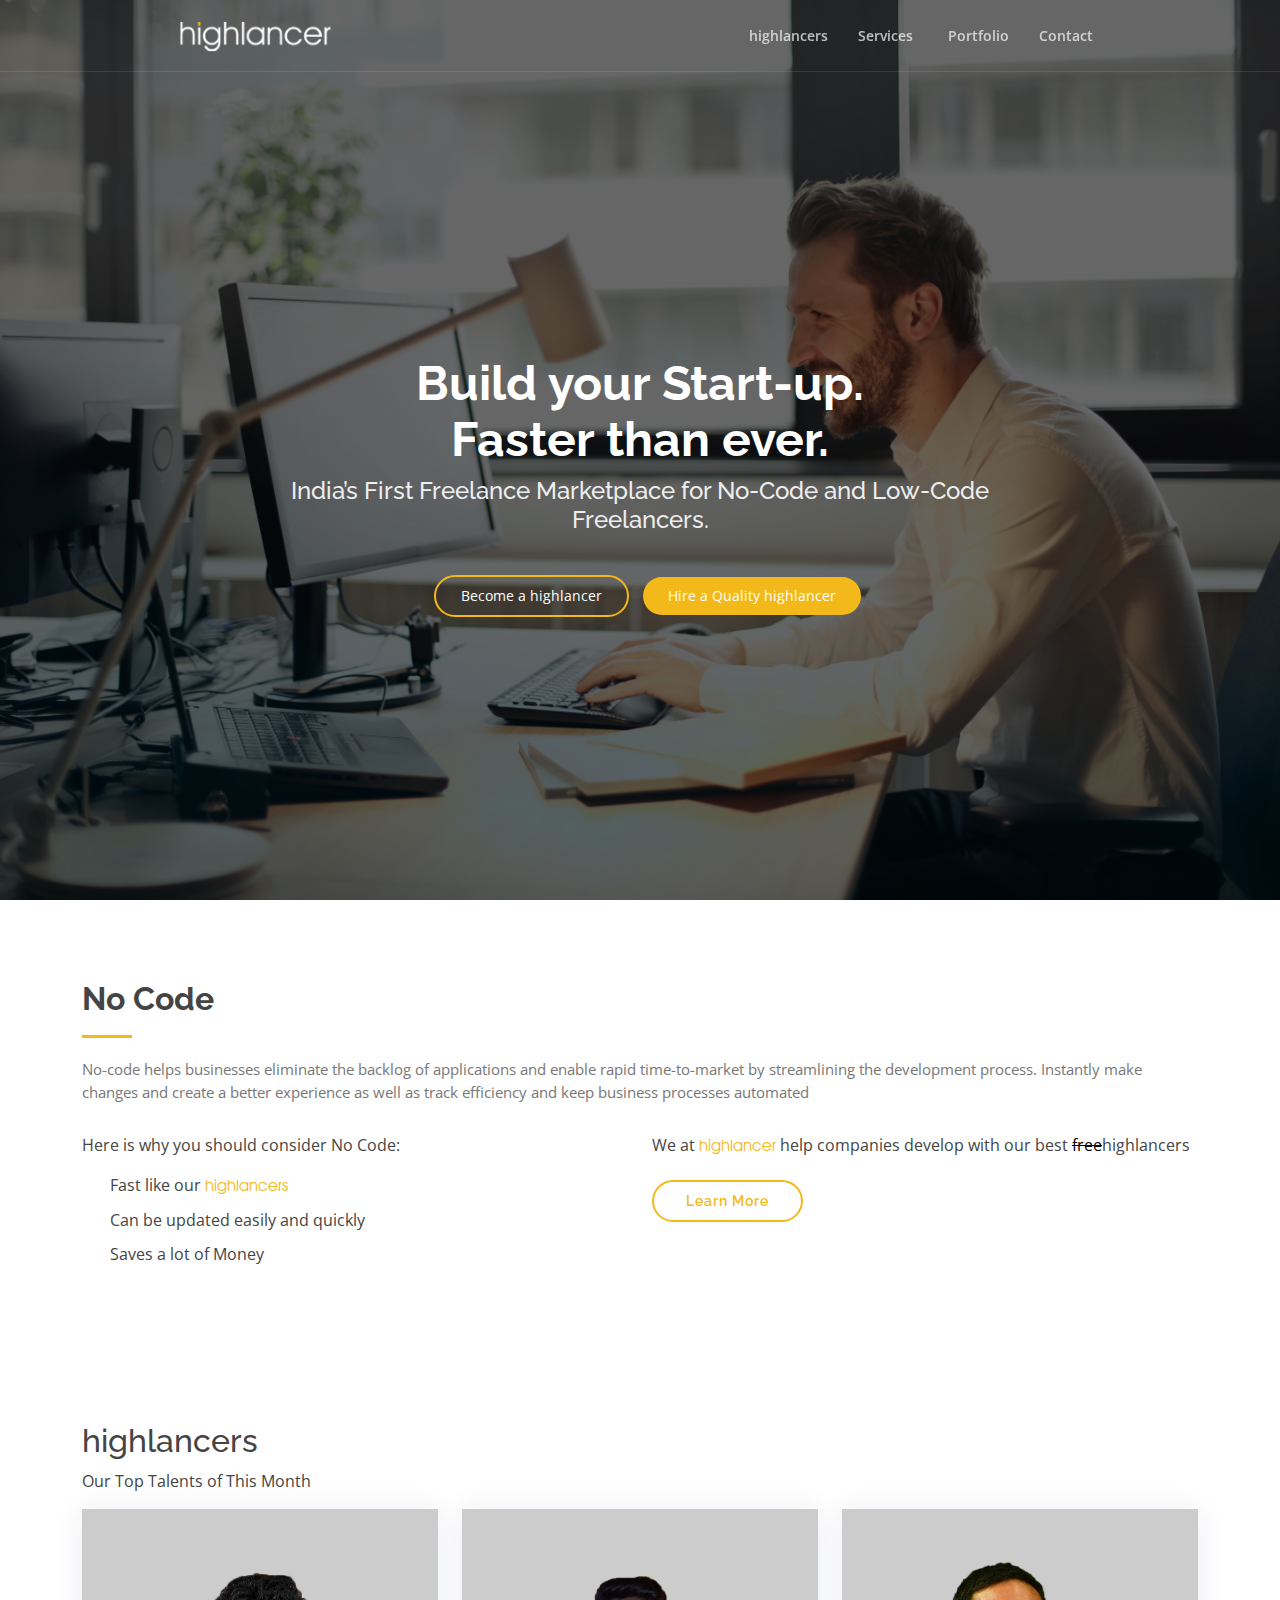
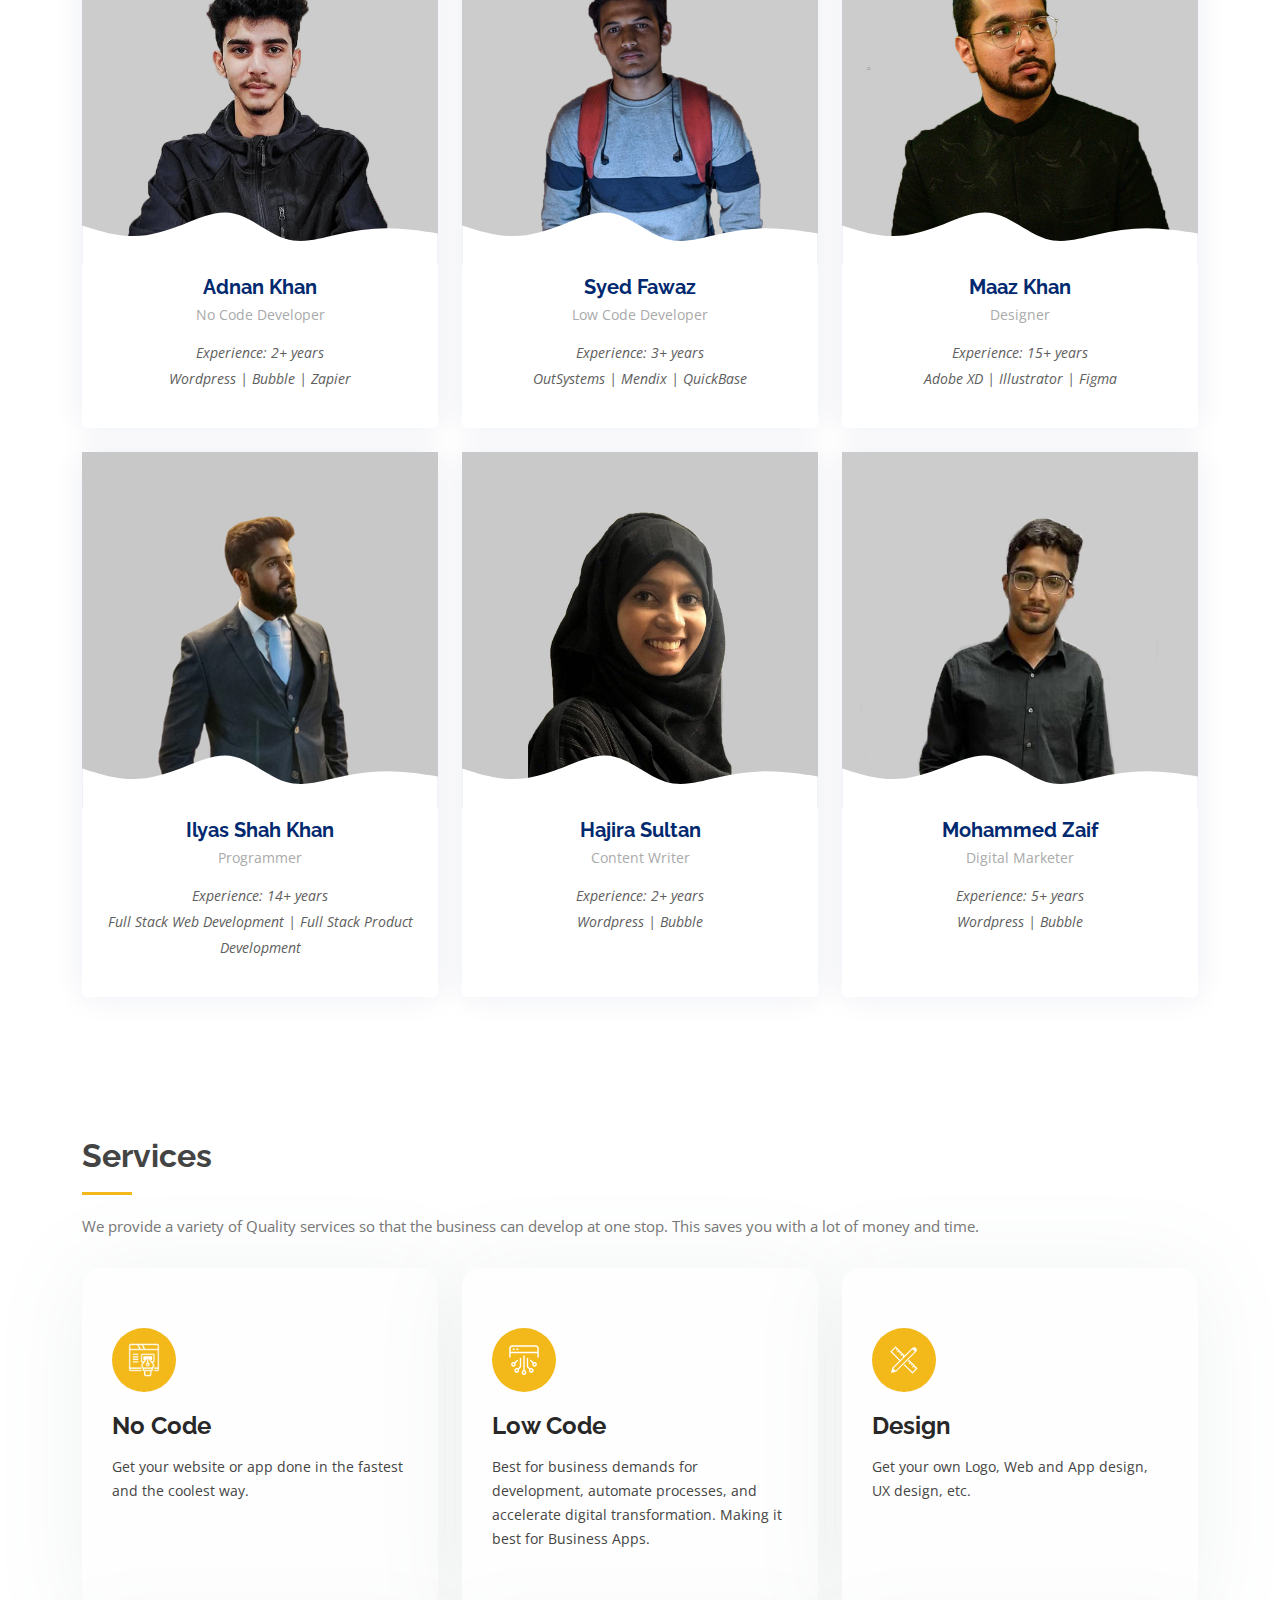
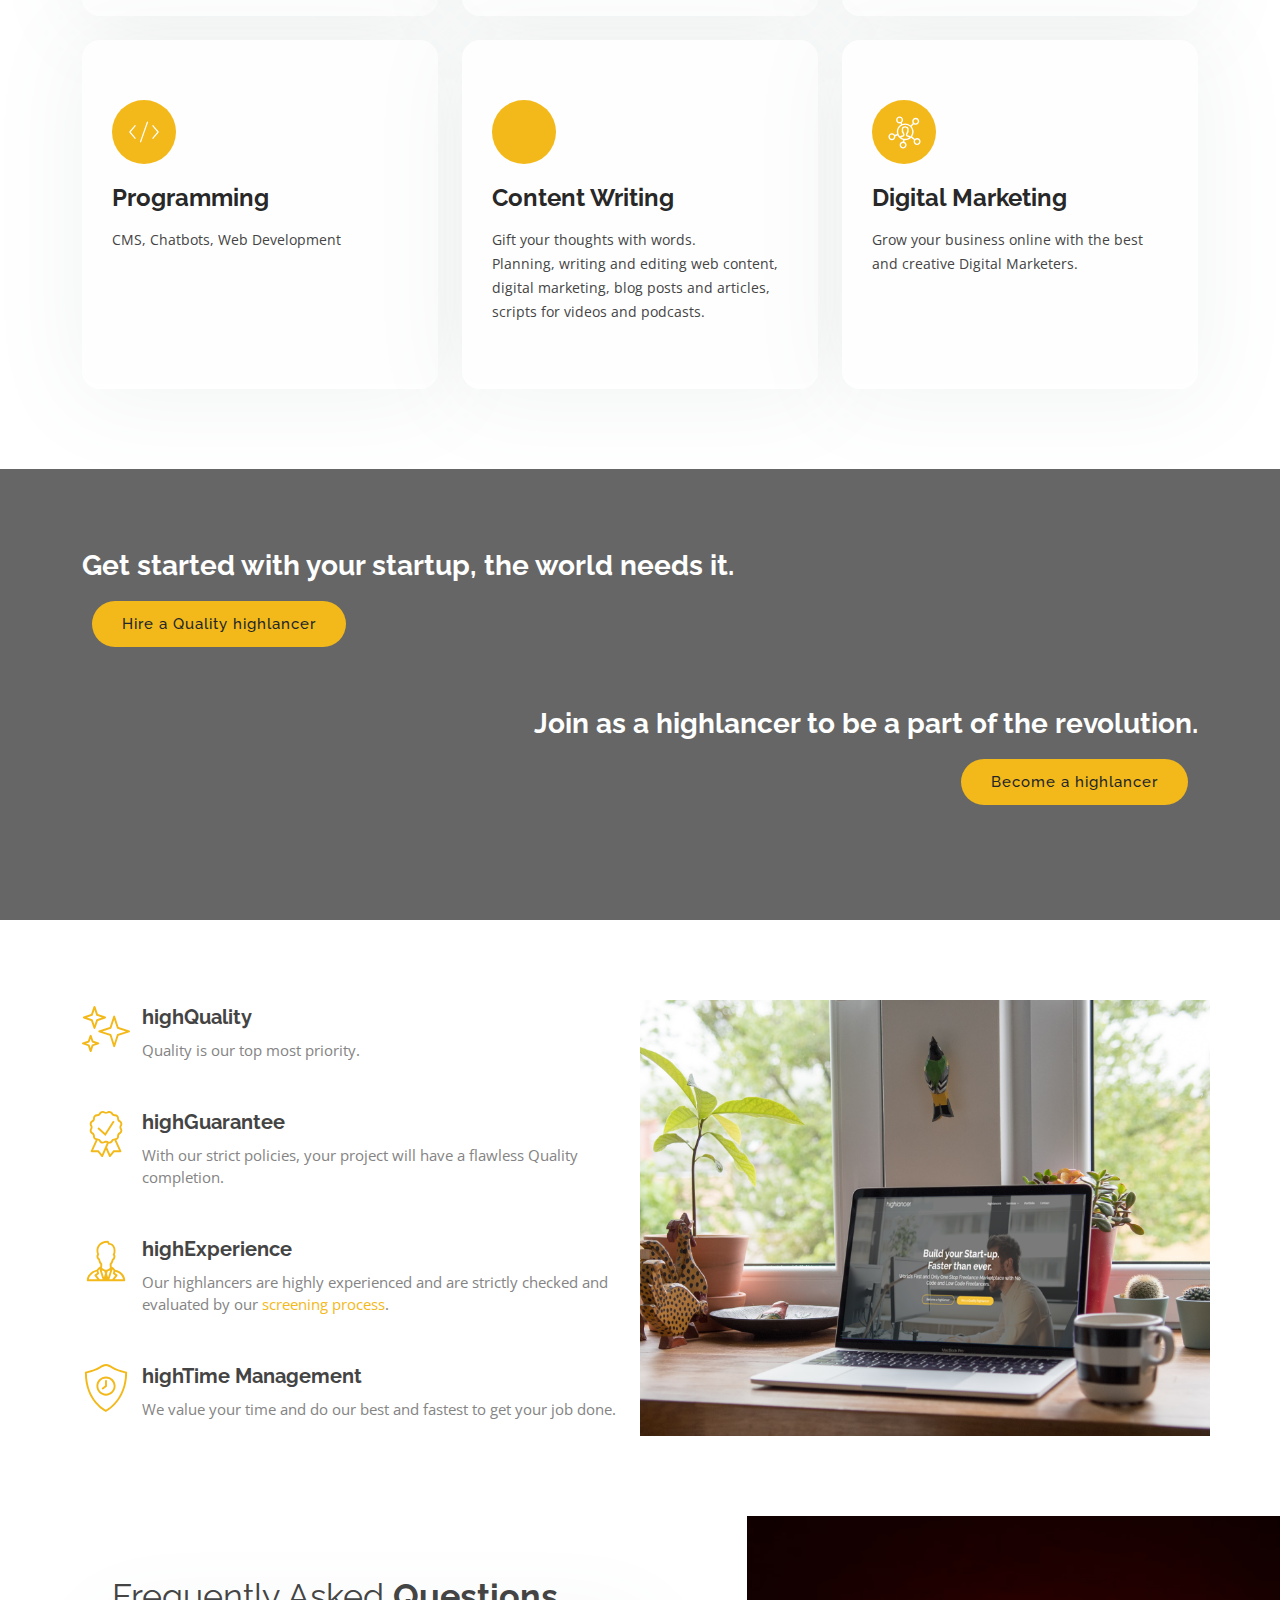
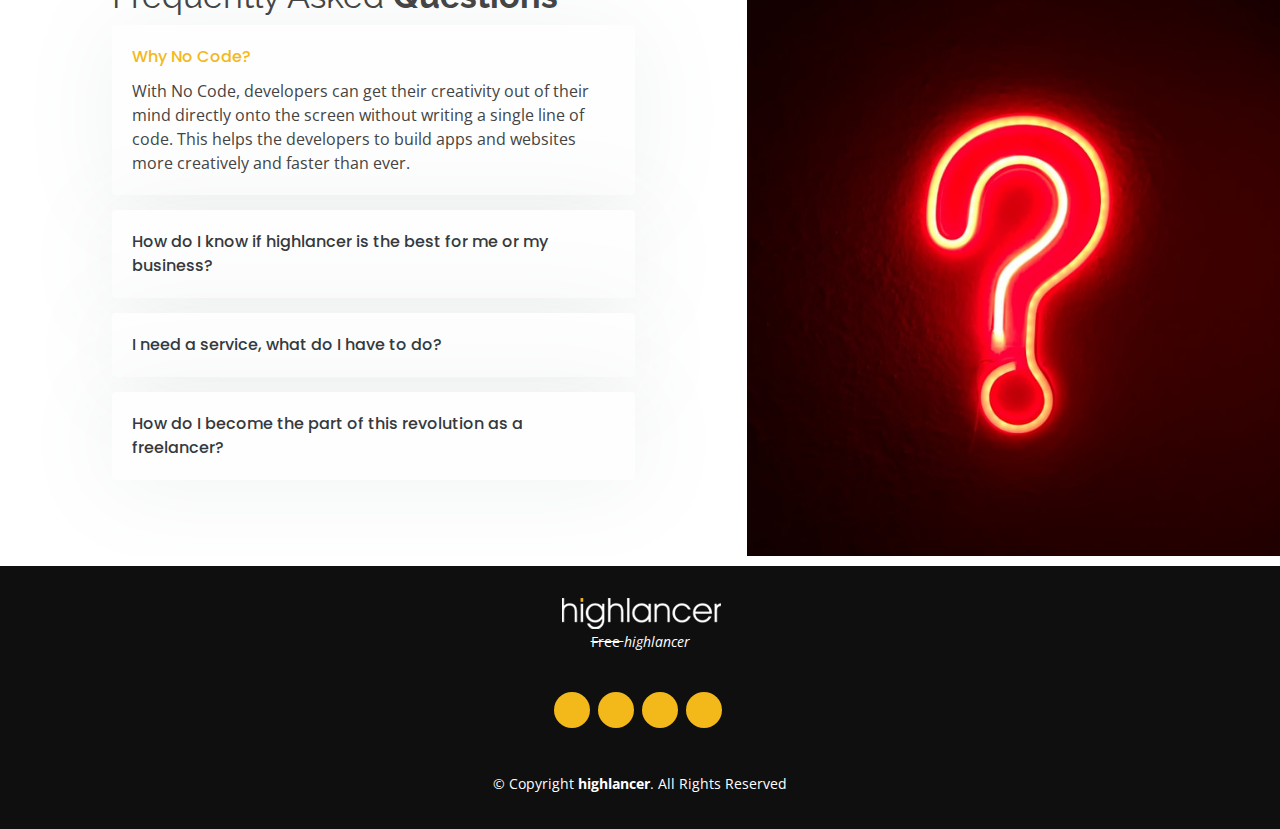
==== commit 606bc72c: "Update index.html" ====
--- a/index.html
+++ b/index.html
@@ -19,7 +19,9 @@
   <link href="assets/vendor/glightbox/css/glightbox.min.css" rel="stylesheet">
   <link href="assets/vendor/remixicon/remixicon.css" rel="stylesheet">
   <link href="assets/vendor/swiper/swiper-bundle.min.css" rel="stylesheet">
-
+  <link href="https://cdn.jsdelivr.net/npm/bootstrap@5.3.3/dist/css/bootstrap.min.css" rel="stylesheet" integrity="sha384-QWTKZyjpPEjISv5WaRU9OFeRpok6YctnYmDr5pNlyT2bRjXh0JMhjY6hW+ALEwIH" crossorigin="anonymous">
+<script src="https://cdn.jsdelivr.net/npm/bootstrap@5.3.3/dist/js/bootstrap.bundle.min.js" integrity="sha384-YvpcrYf0tY3lHB60NNkmXc5s9fDVZLESaAA55NDzOxhy9GkcIdslK1eN7N6jIeHz" crossorigin="anonymous"></script>
+  
   <link href="assets/css/style.css" rel="stylesheet">
 </head>
 
@@ -878,4 +880,4 @@
 
 </body>
 
-</html>+</html>
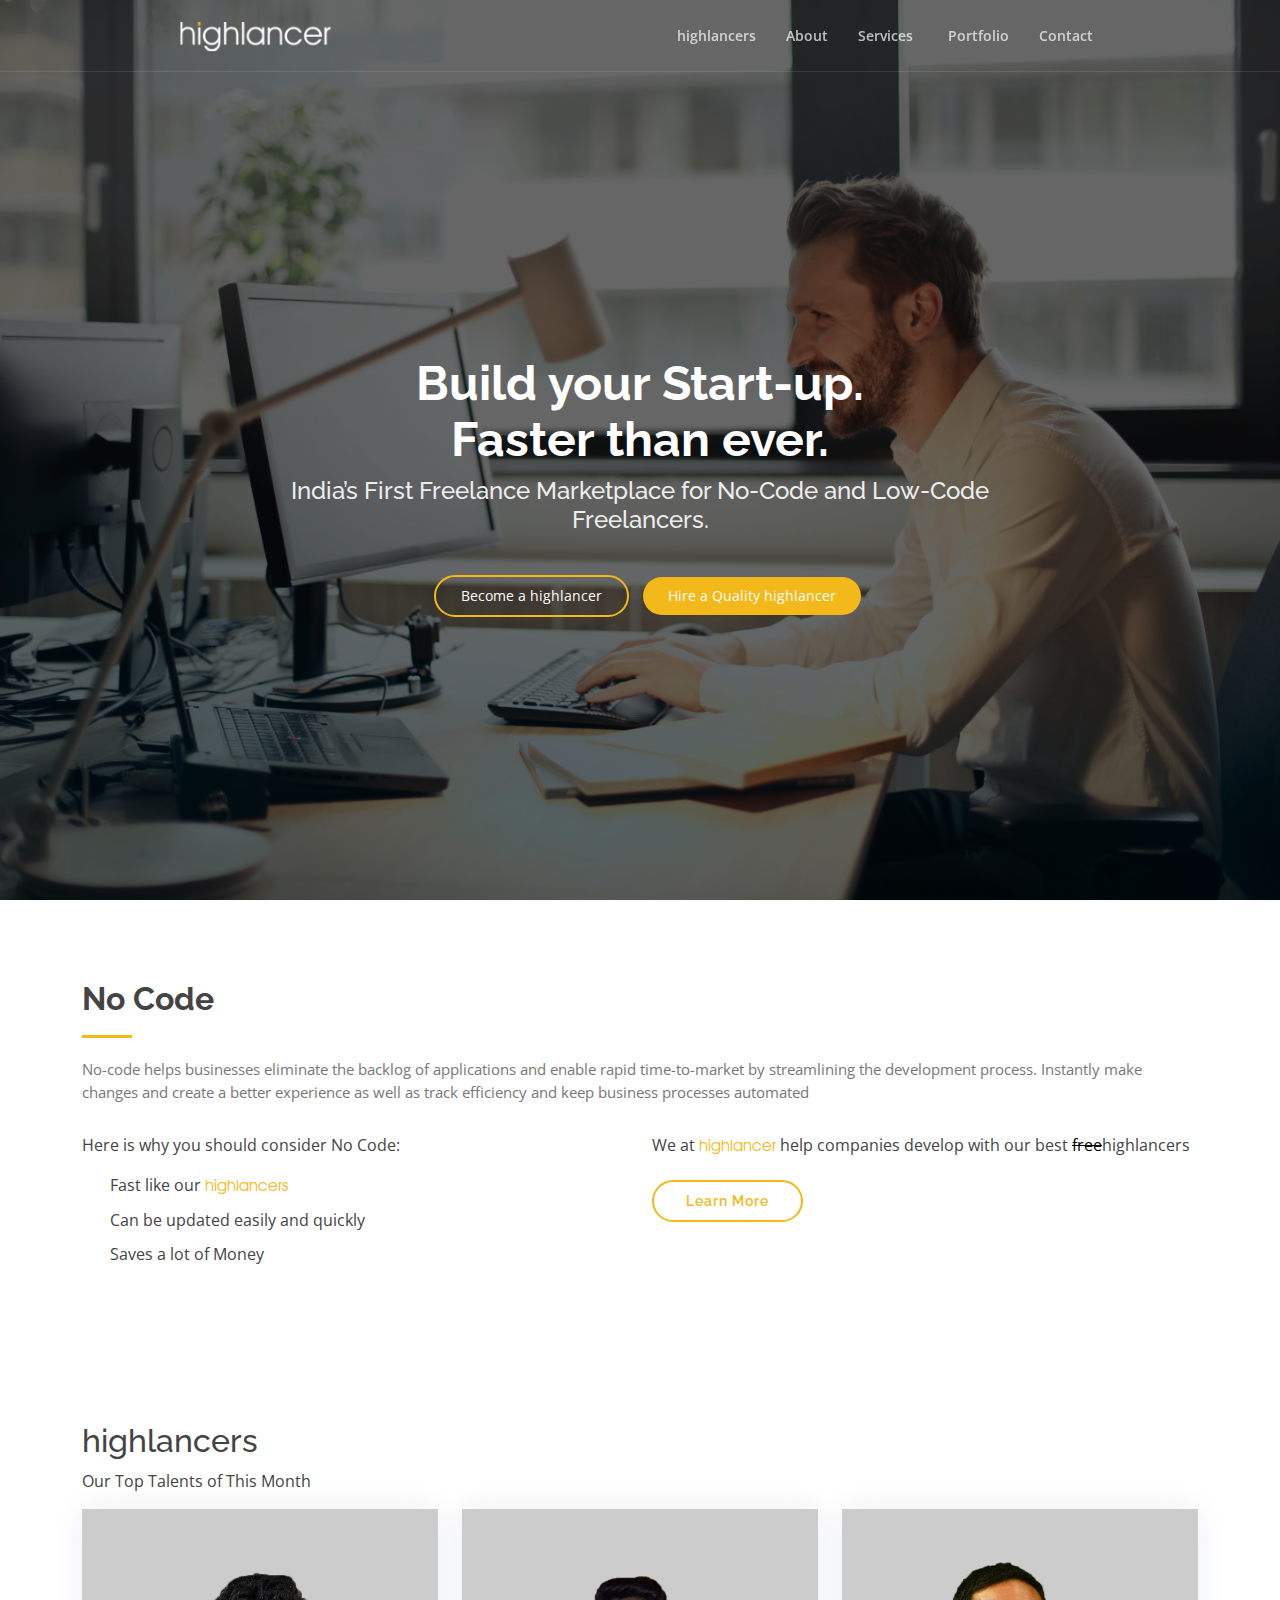
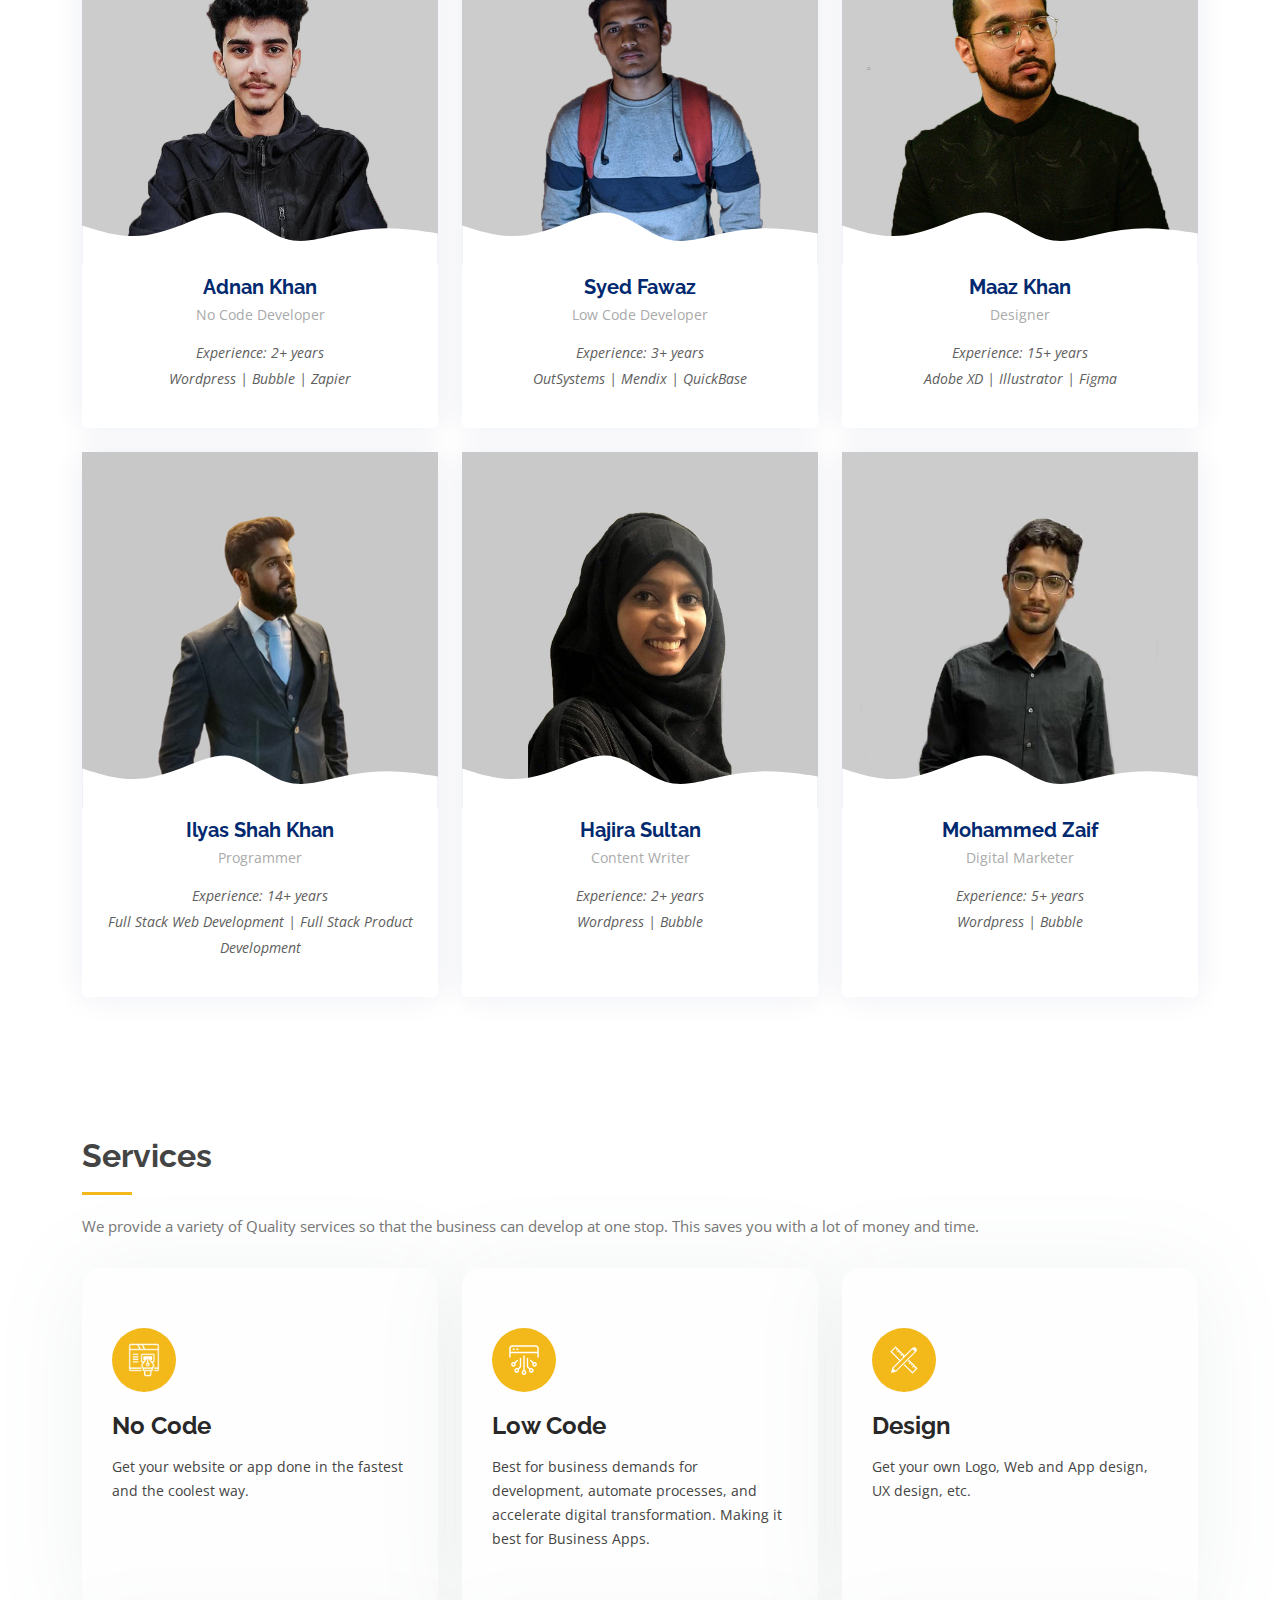
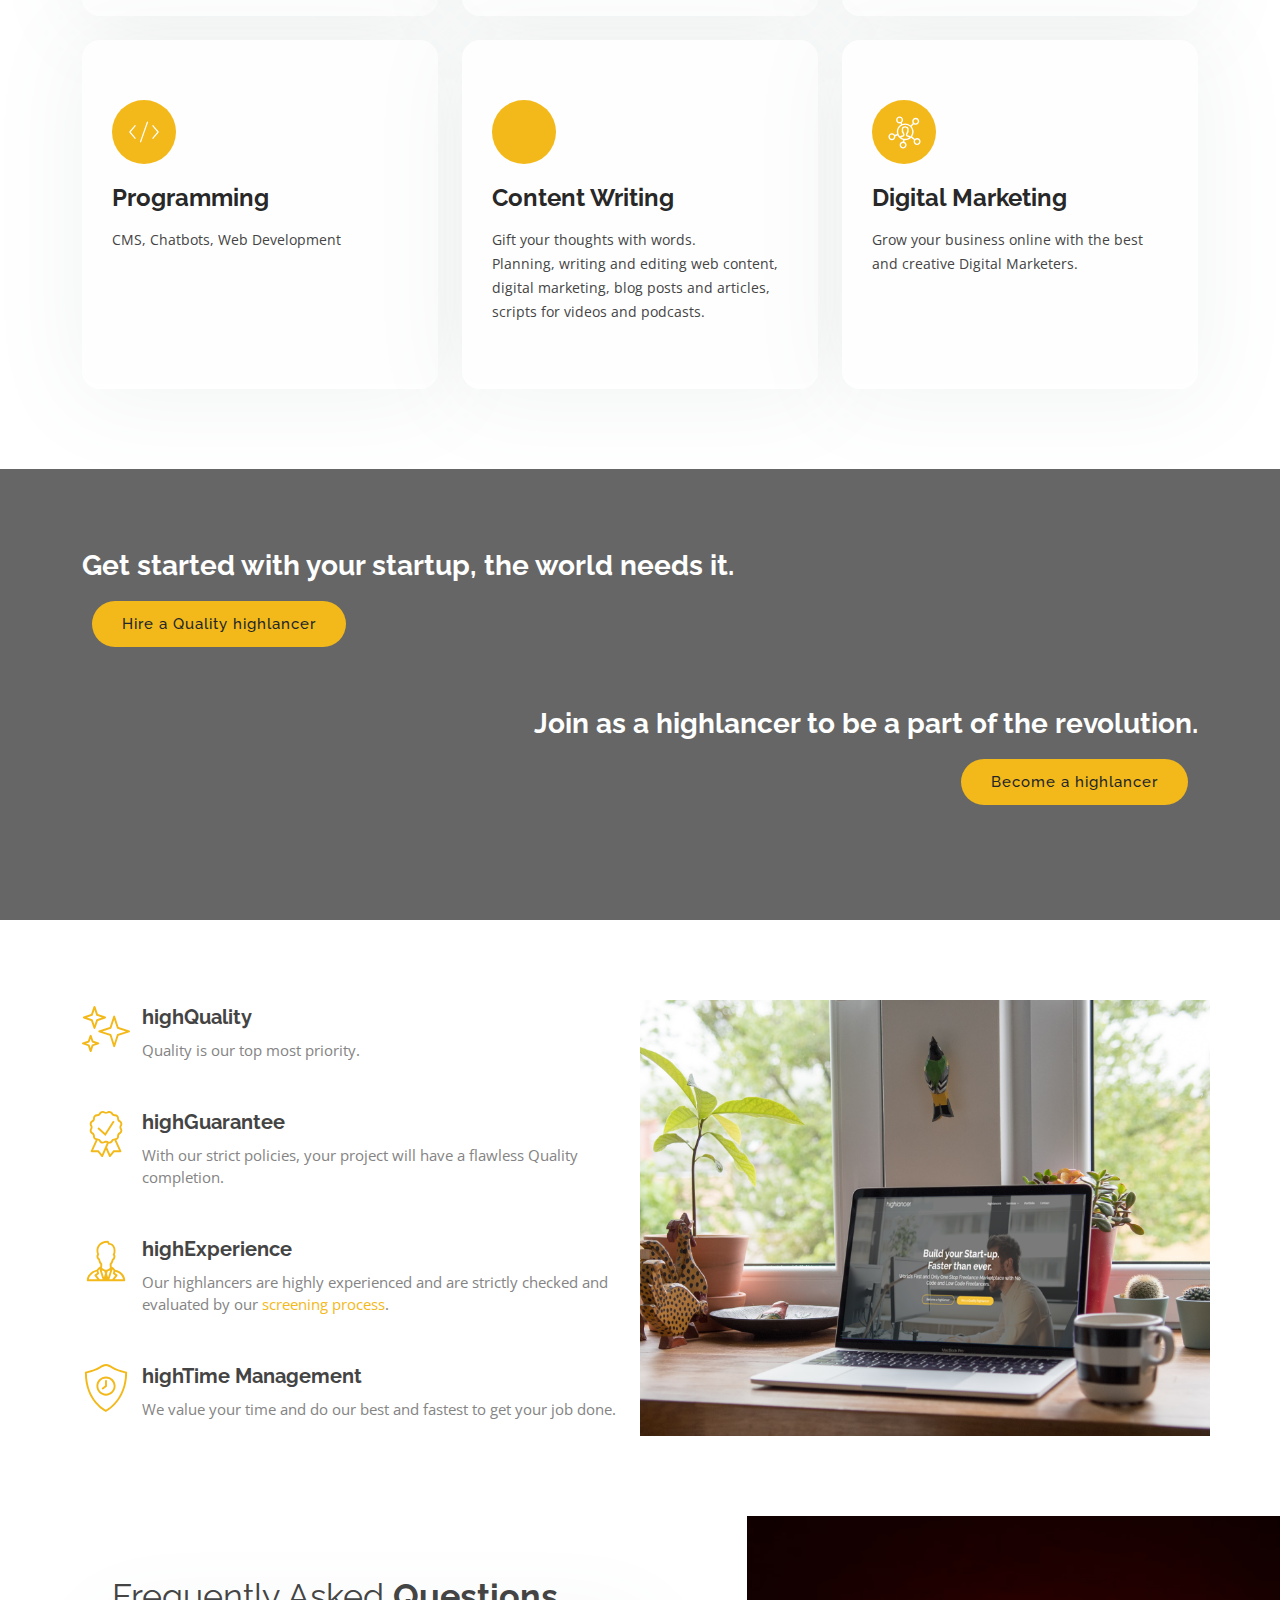
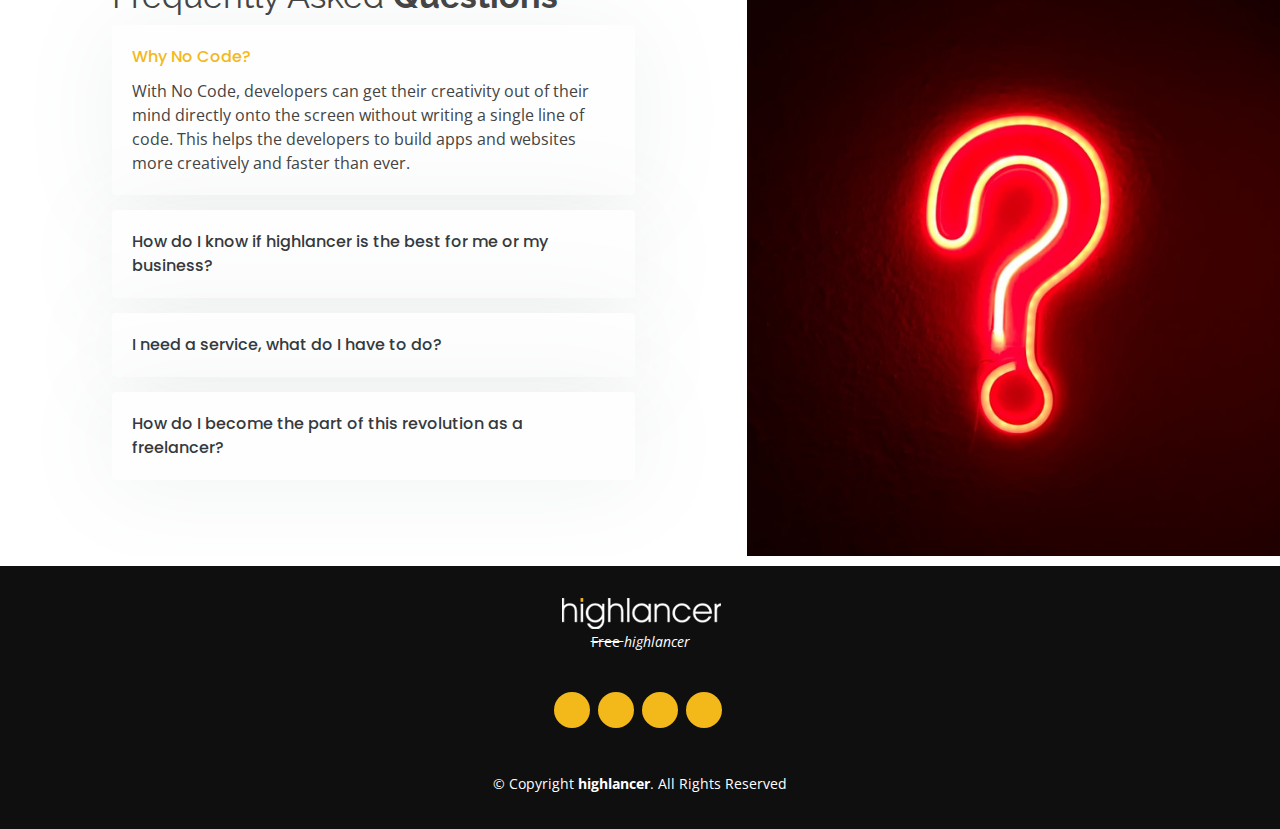
==== commit 19143d44: "Update index.html" ====
--- a/index.html
+++ b/index.html
@@ -9,7 +9,7 @@
   <meta content="" name="description">
   <meta content="" name="keywords">
 
-  <link rel="icon" type="image?svg+xml" href="/assets2/favicon w.svg">
+  <link rel="icon" type="image?svg+xml" href="assets2/favicon w.svg">
 
   <link href="https://fonts.googleapis.com/css?family=Open+Sans:300,300i,400,400i,600,600i,700,700i|Raleway:300,300i,400,400i,500,500i,600,600i,700,700i|Poppins:300,300i,400,400i,500,500i,600,600i,700,700i" rel="stylesheet">
 
@@ -33,12 +33,13 @@
       <div class="row justify-content-center">
         <div class="col-xl-9 d-flex align-items-center justify-content-lg-between">
           
-          <a href="#hero" class="logo me-auto me-lg-0"><img src="/assets2/logo/transparent white6.png" alt="" class="img-fluid"></a>
+          <a href="#hero" class="logo me-auto me-lg-0"><img src="assets2/logo/transparent white6.png" alt="" class="img-fluid"></a>
 
           <nav id="navbar" class="navbar order-last order-lg-0">
             <ul>
             
               <li><a class="nav-link scrollto" href="#team">highlancers</a></li>
+              <li><a class="nav-link scrollto" href="about.html">About</a></li>
               <li class="dropdown"><a href="#services"><span>Services</span> <i class="bi bi-chevron-down"></i></a>
                 <ul>
                   <li><a href="#">No-Code</a></li>
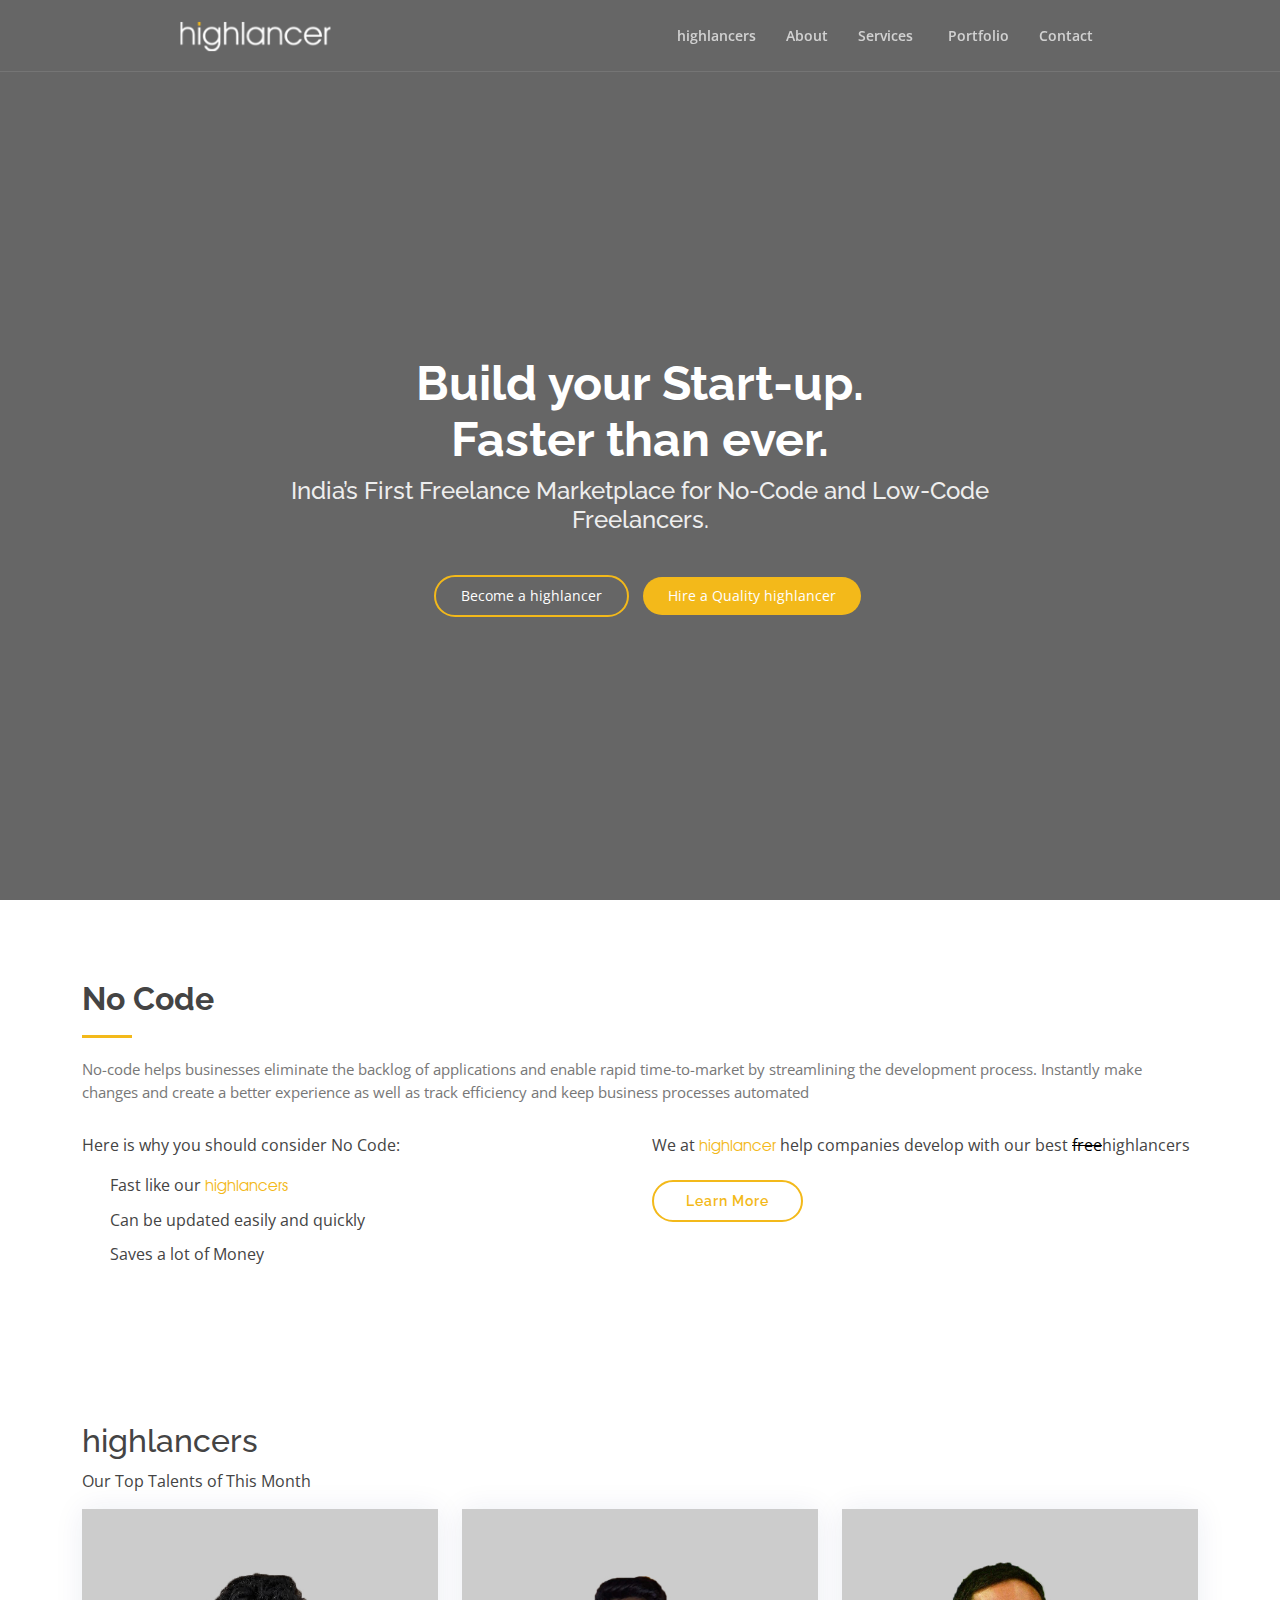
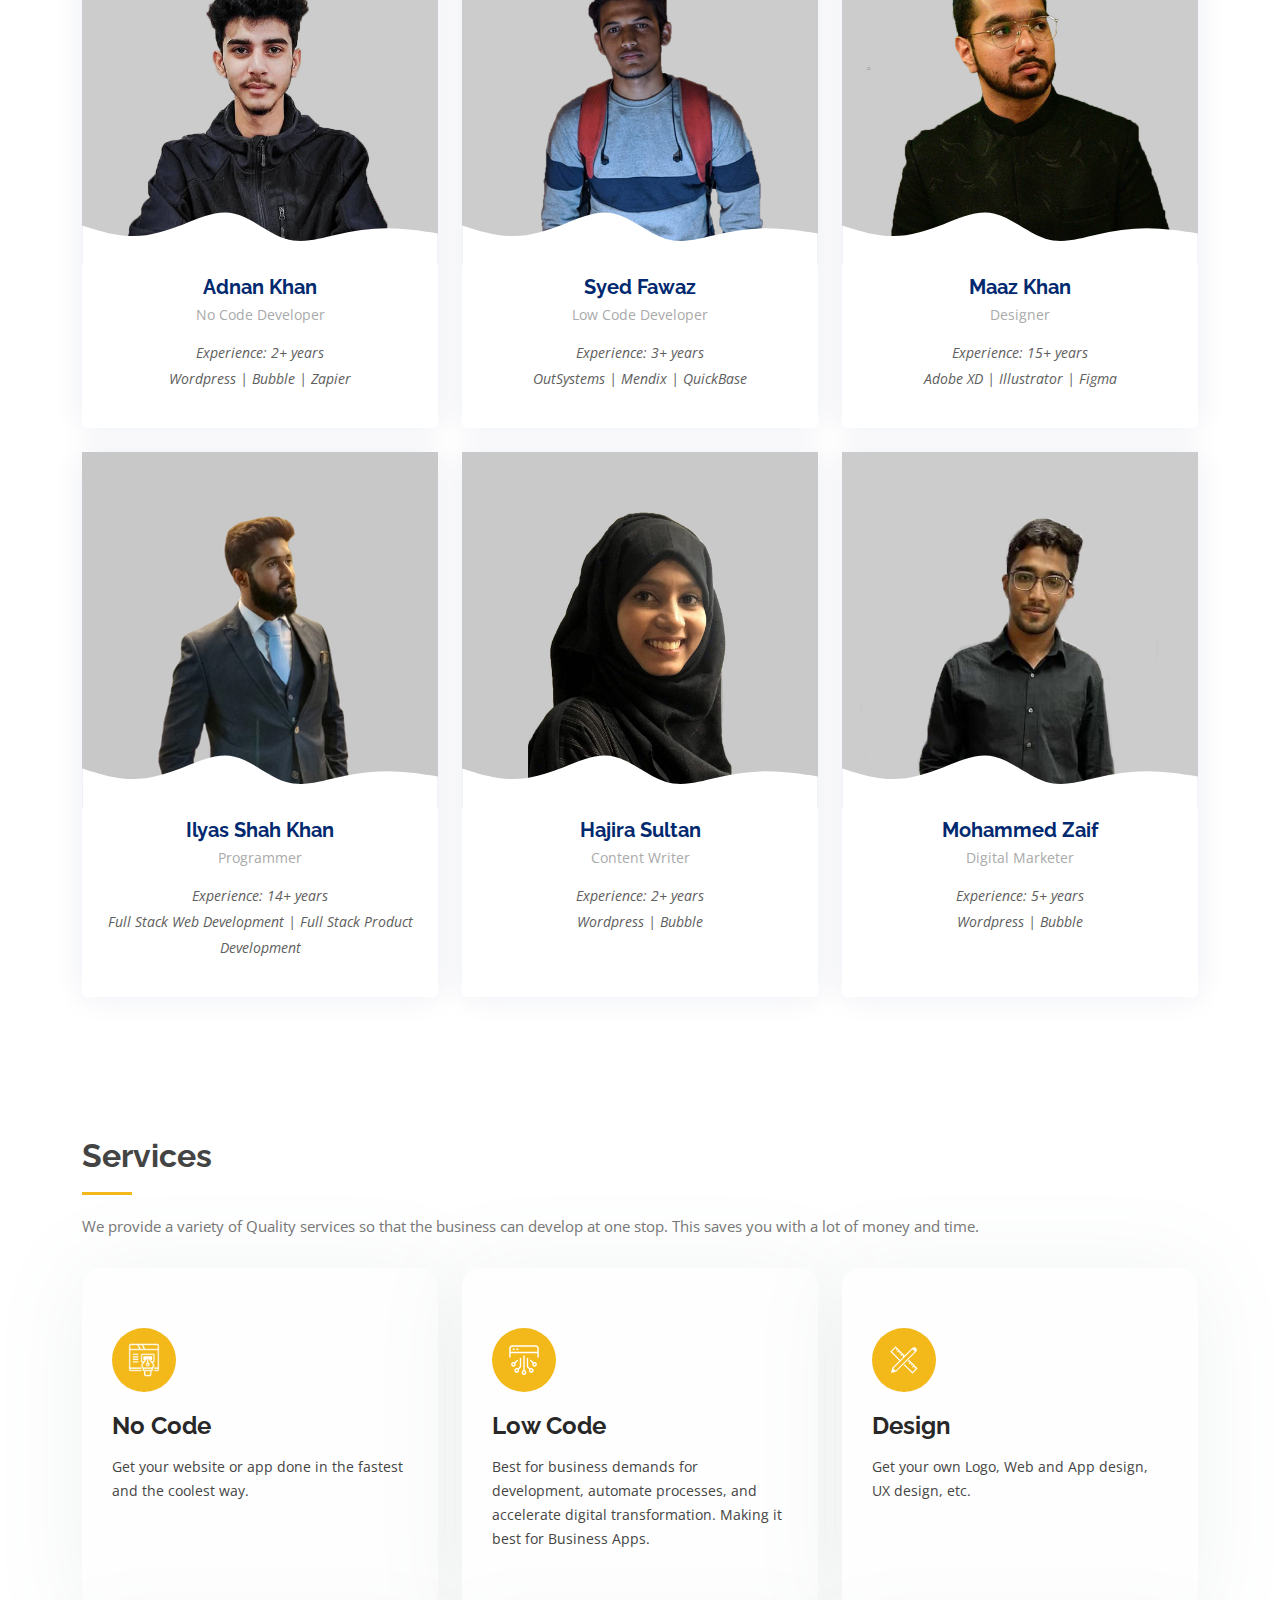
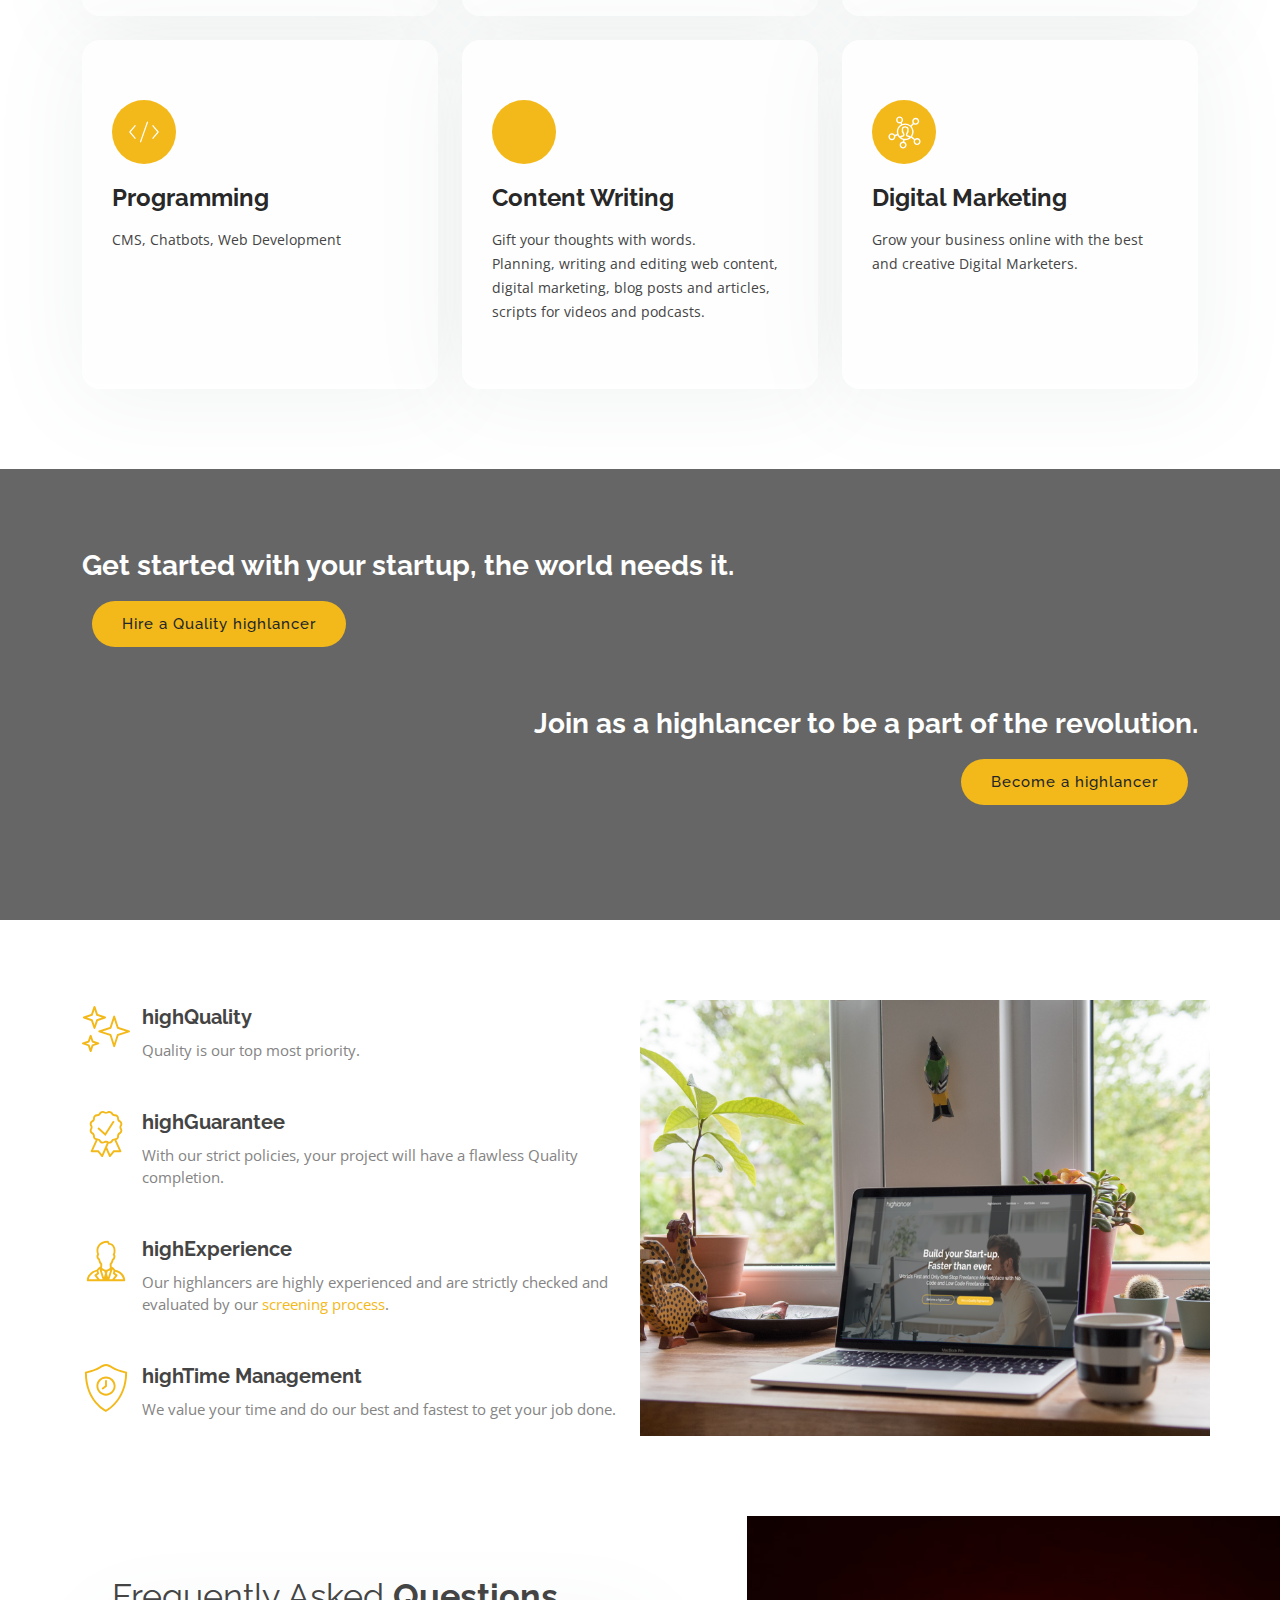
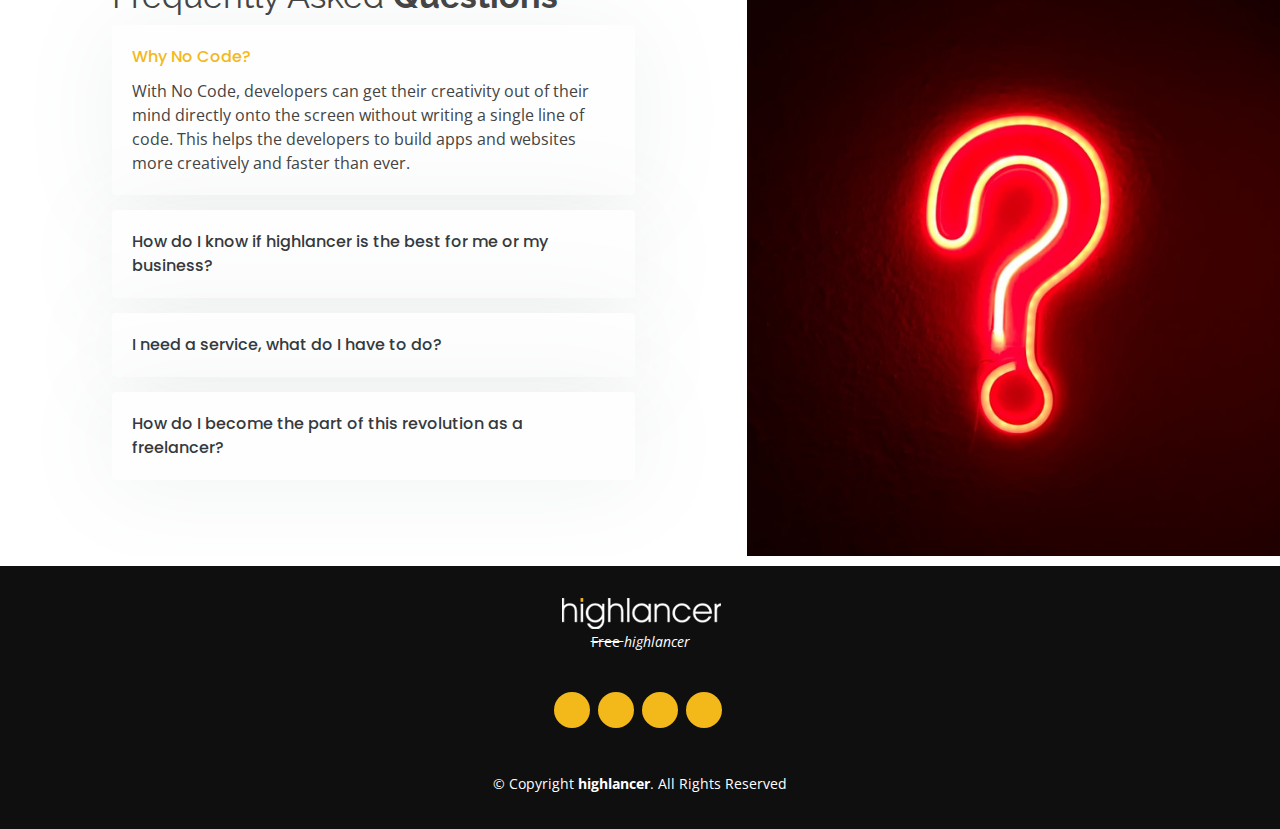
==== commit 3b7e04fa: "icon" ====
--- a/index.html
+++ b/index.html
@@ -281,7 +281,7 @@
             <div class="col-lg-4 col-md-6 d-flex align-items-stretch">
               <div class="icon-box">
                 <div class="icon">
-                  <img src="/assets2/icons/no code.png" alt="" width="40">
+                  <img src="assets2/icons/no code.png" alt="" width="40">
                 </div>
                 <h4><a href="">No Code</a></h4>
                 <p>Get your website or app done in the fastest and the coolest way.</p>
--- a/assets/css/style.css
+++ b/assets/css/style.css
@@ -1,10 +1,3 @@
-/**
-* Template Name: KnightOne - v4.2.0
-* Template URL: https://bootstrapmade.com/knight-simple-one-page-bootstrap-template/
-* Author: BootstrapMade.com
-* License: https://bootstrapmade.com/license/
-*/
-
 @font-face {
   font-family: avant;
   src: url(/Fonts/AVGARDN.TTF);
@@ -483,7 +476,7 @@
 #hero {
   width: 100%;
   height: 100vh;
-  background: url("/assets/img/pexels-andrea-piacquadio-840996.jpg") top center;
+  background: url("https://images.pexels.com/photos/840996/pexels-photo-840996.jpeg?auto=compress&cs=tinysrgb&w=1260&h=750&dpr=1") top center;
   background-size: cover;
   position: relative;
 }
@@ -1735,7 +1728,7 @@
 #hero-about {
   width: 100%;
   height: 100vh;
-  background: url("/assets/img/IMG_20201003_134027.jpg") top center;
+  background: url("assets/img/IMG_20201003_134027.jpg") top center;
   background-size: cover;
   position: relative;
 }
@@ -1889,7 +1882,7 @@
 
 
 #hero-no-code{
-  background: url(/assets/img/nocode.jpg) top center;
+  background: url(assets/img/nocode.jpg) top center;
   width: 100%;
   height: 100vh;
   background-size: cover;
@@ -2116,4 +2109,4 @@
   width: 377px;
   height: 215px;
   margin-left: 3rem;
-}+}
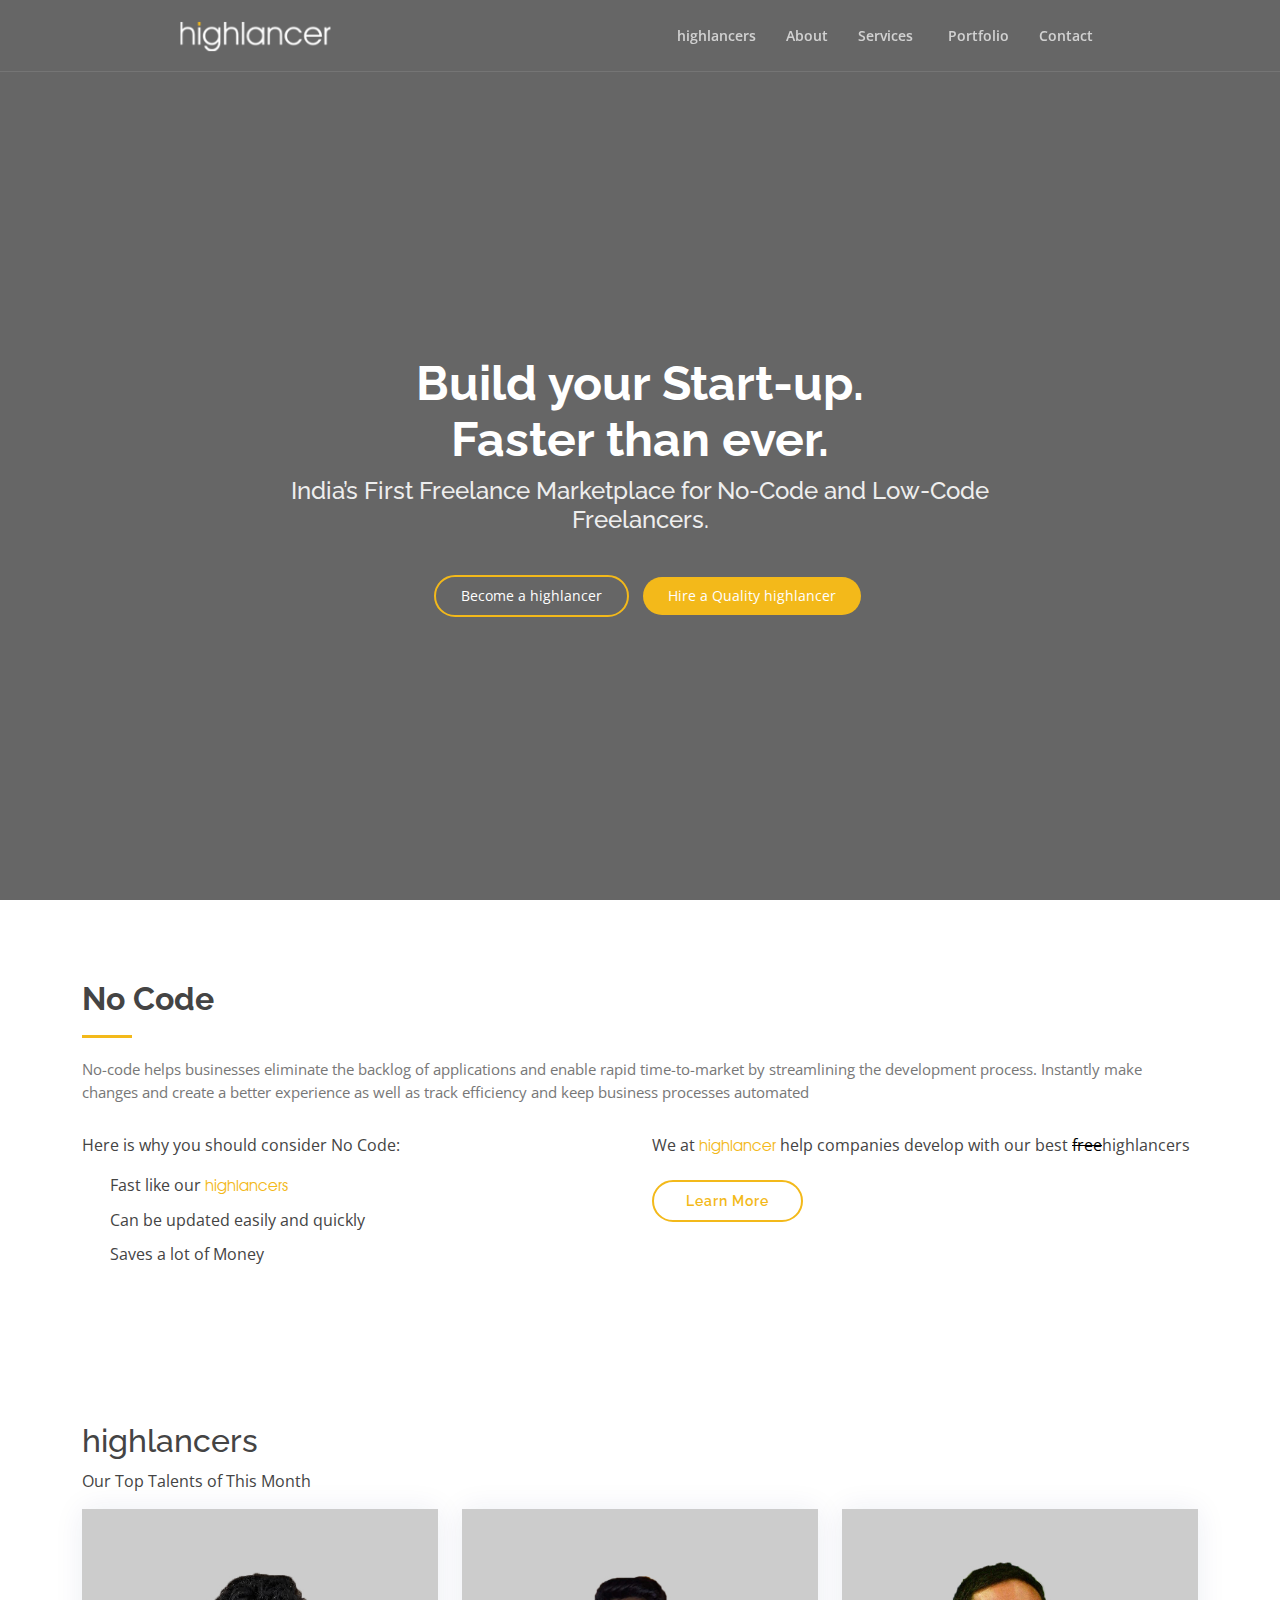
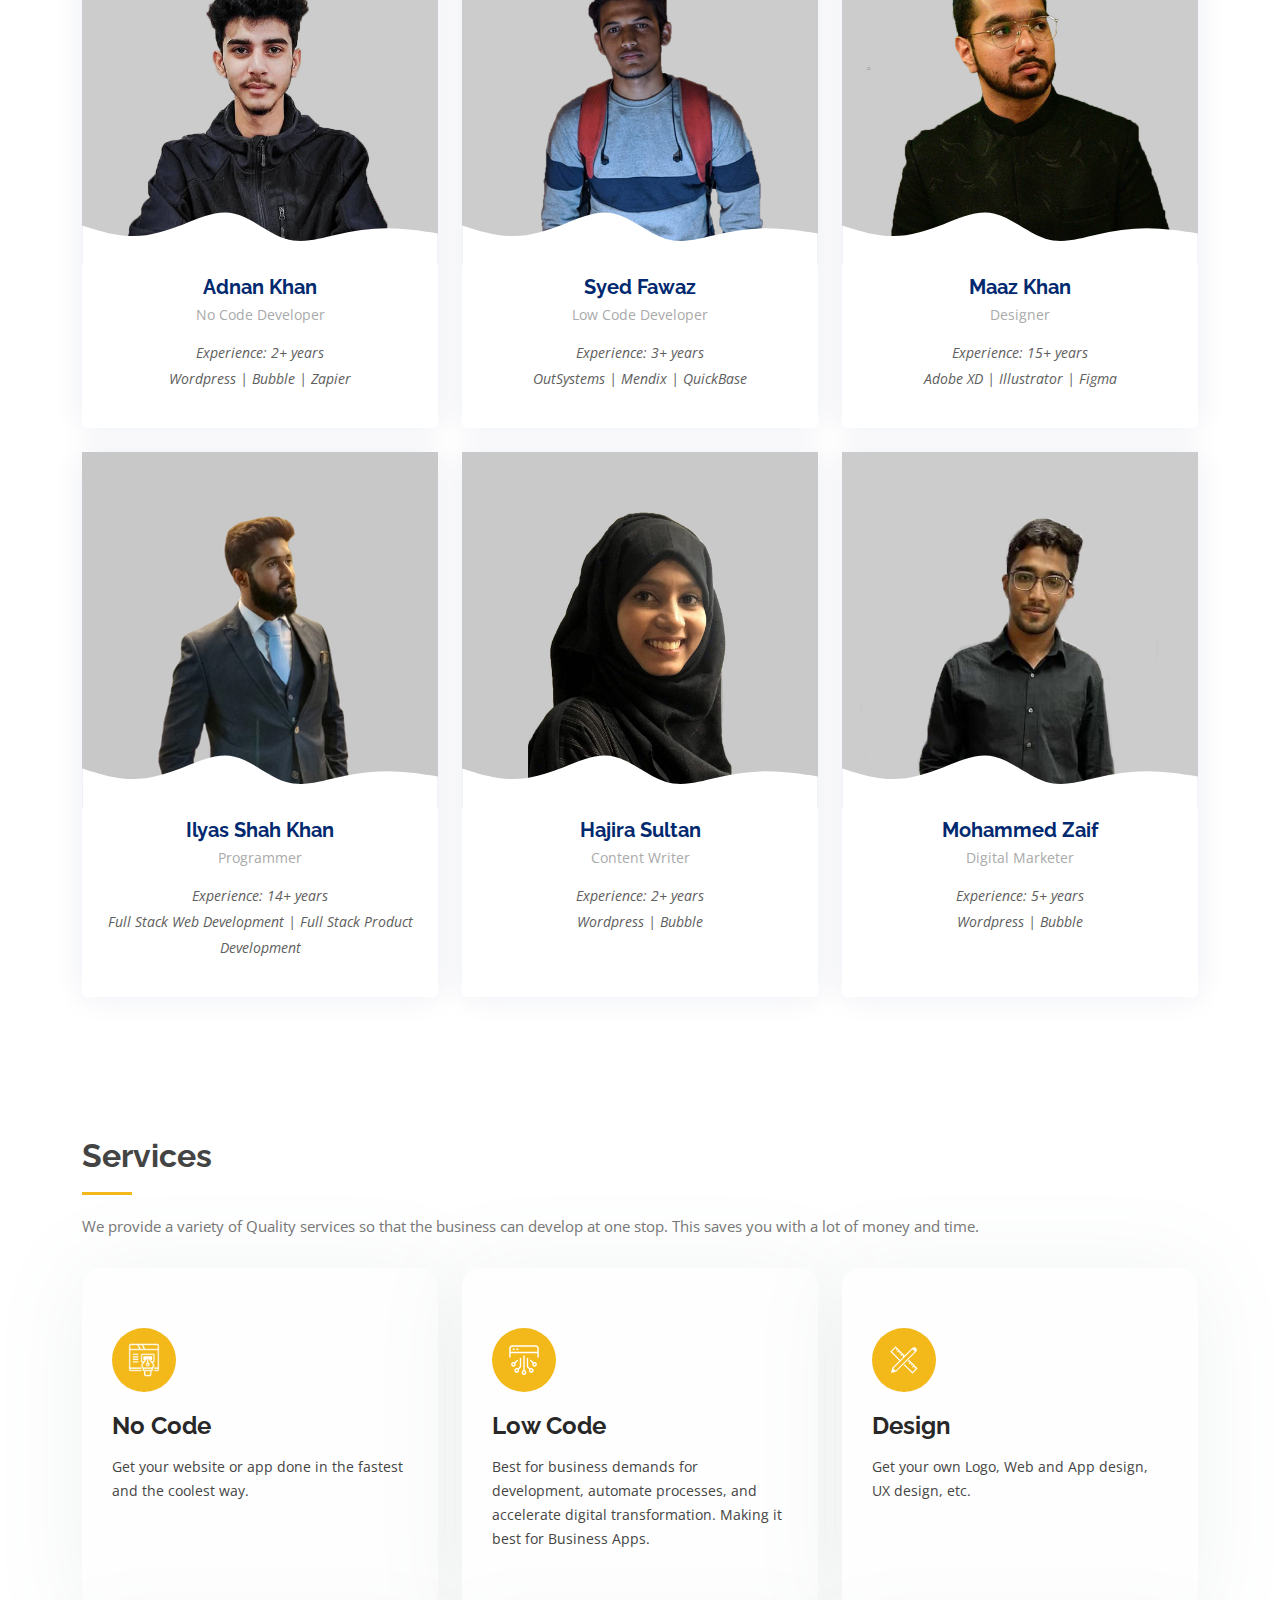
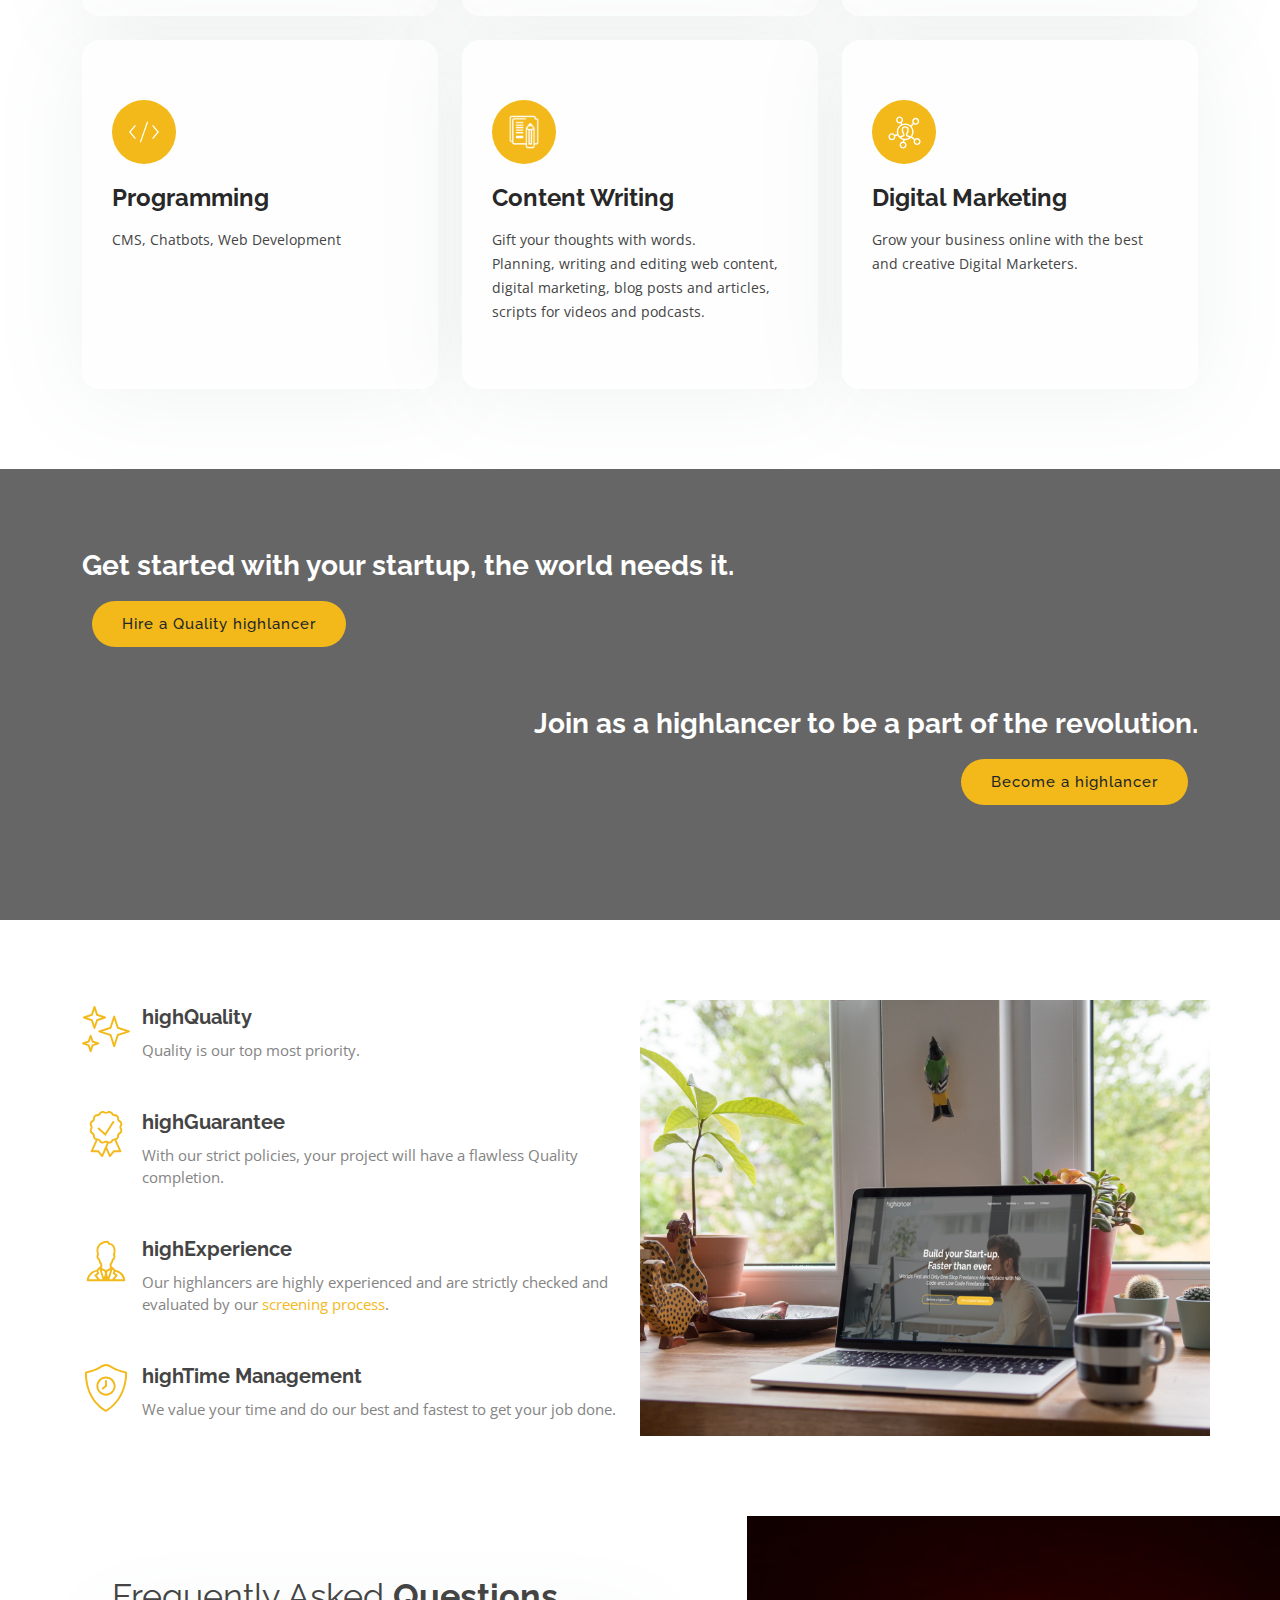
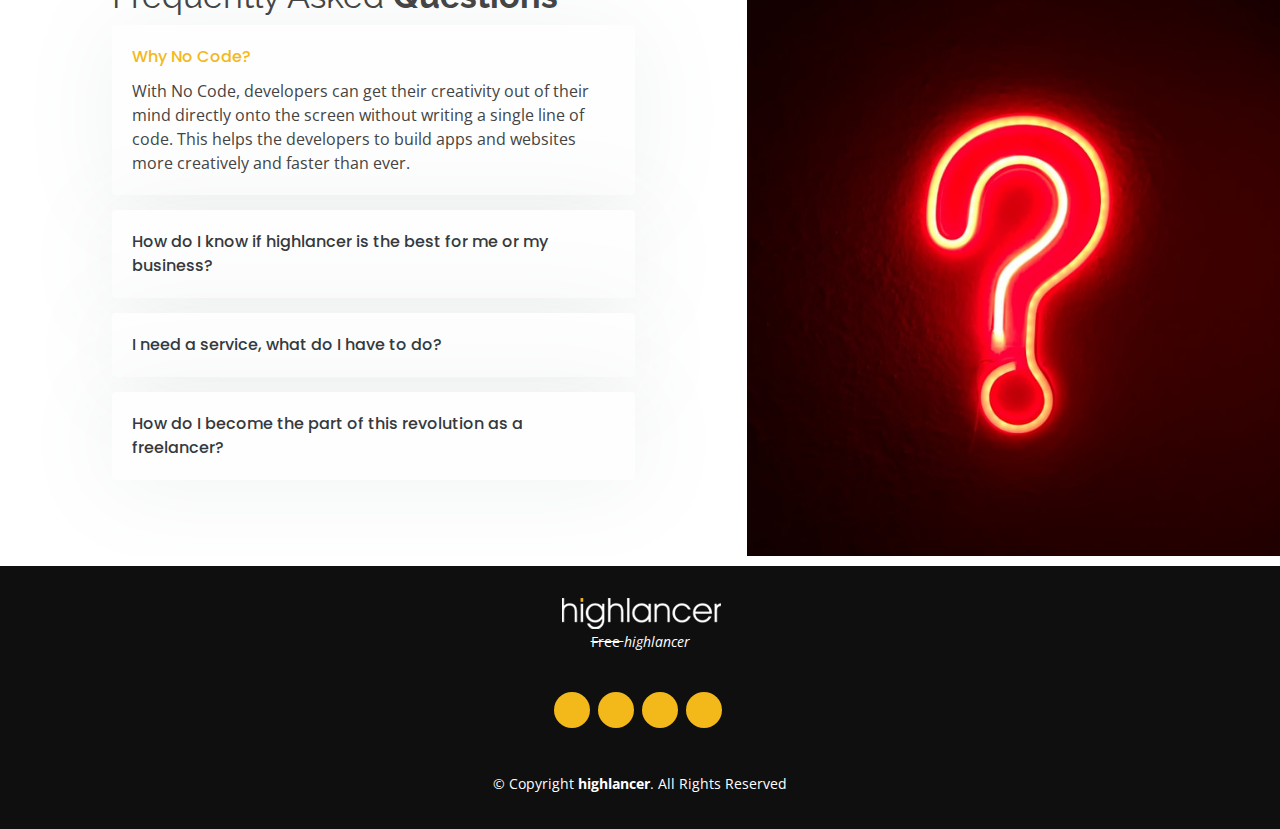
==== commit ad9e6d08: "Update index.html" ====
--- a/index.html
+++ b/index.html
@@ -324,7 +324,7 @@
 
           <div class="col-lg-4 col-md-6 d-flex align-items-stretch mt-4">
             <div class="icon-box">
-              <div class="icon"><i class="bx bx-file"></i></div>
+              <div class="icon"><img src="assets2/icons/content w.png" alt="" width="40px"></div>
               <h4><a href="">Content Writing</a></h4>
               <p>Gift your thoughts with words. <br>Planning, writing and editing web content, digital marketing, blog posts and articles, scripts for videos and podcasts.</p>
             </div>
@@ -844,7 +844,7 @@
 
   <footer id="footer">
     <div class="container">
-    <img src="/assets2/logo/transparent white6.png" alt="">
+    <img src="assets2/logo/transparent white6.png" alt="">
     <p><span>Free </span>highlancer</p>
     <div class="social-links">
         <a href="https://twitter.com/HighlancerI" class="twitter"><i class="bx bxl-twitter"></i></a>
